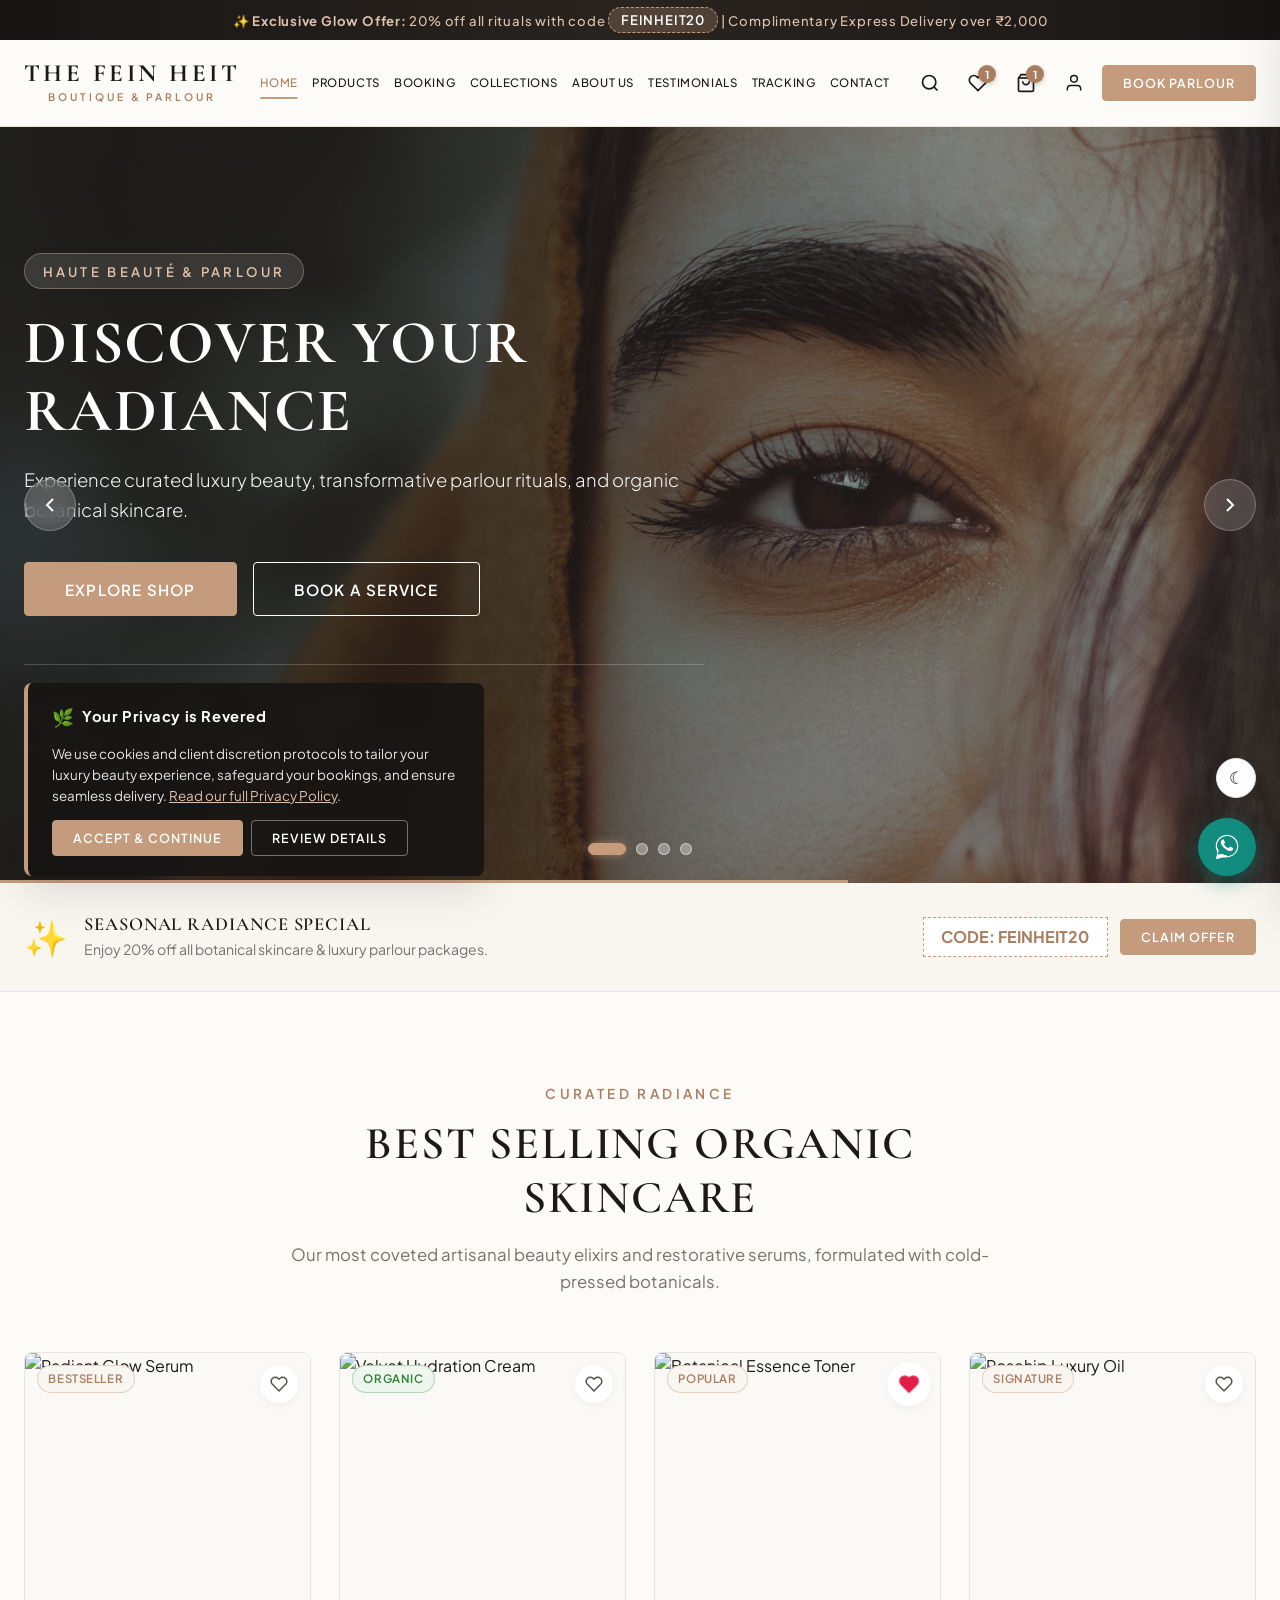
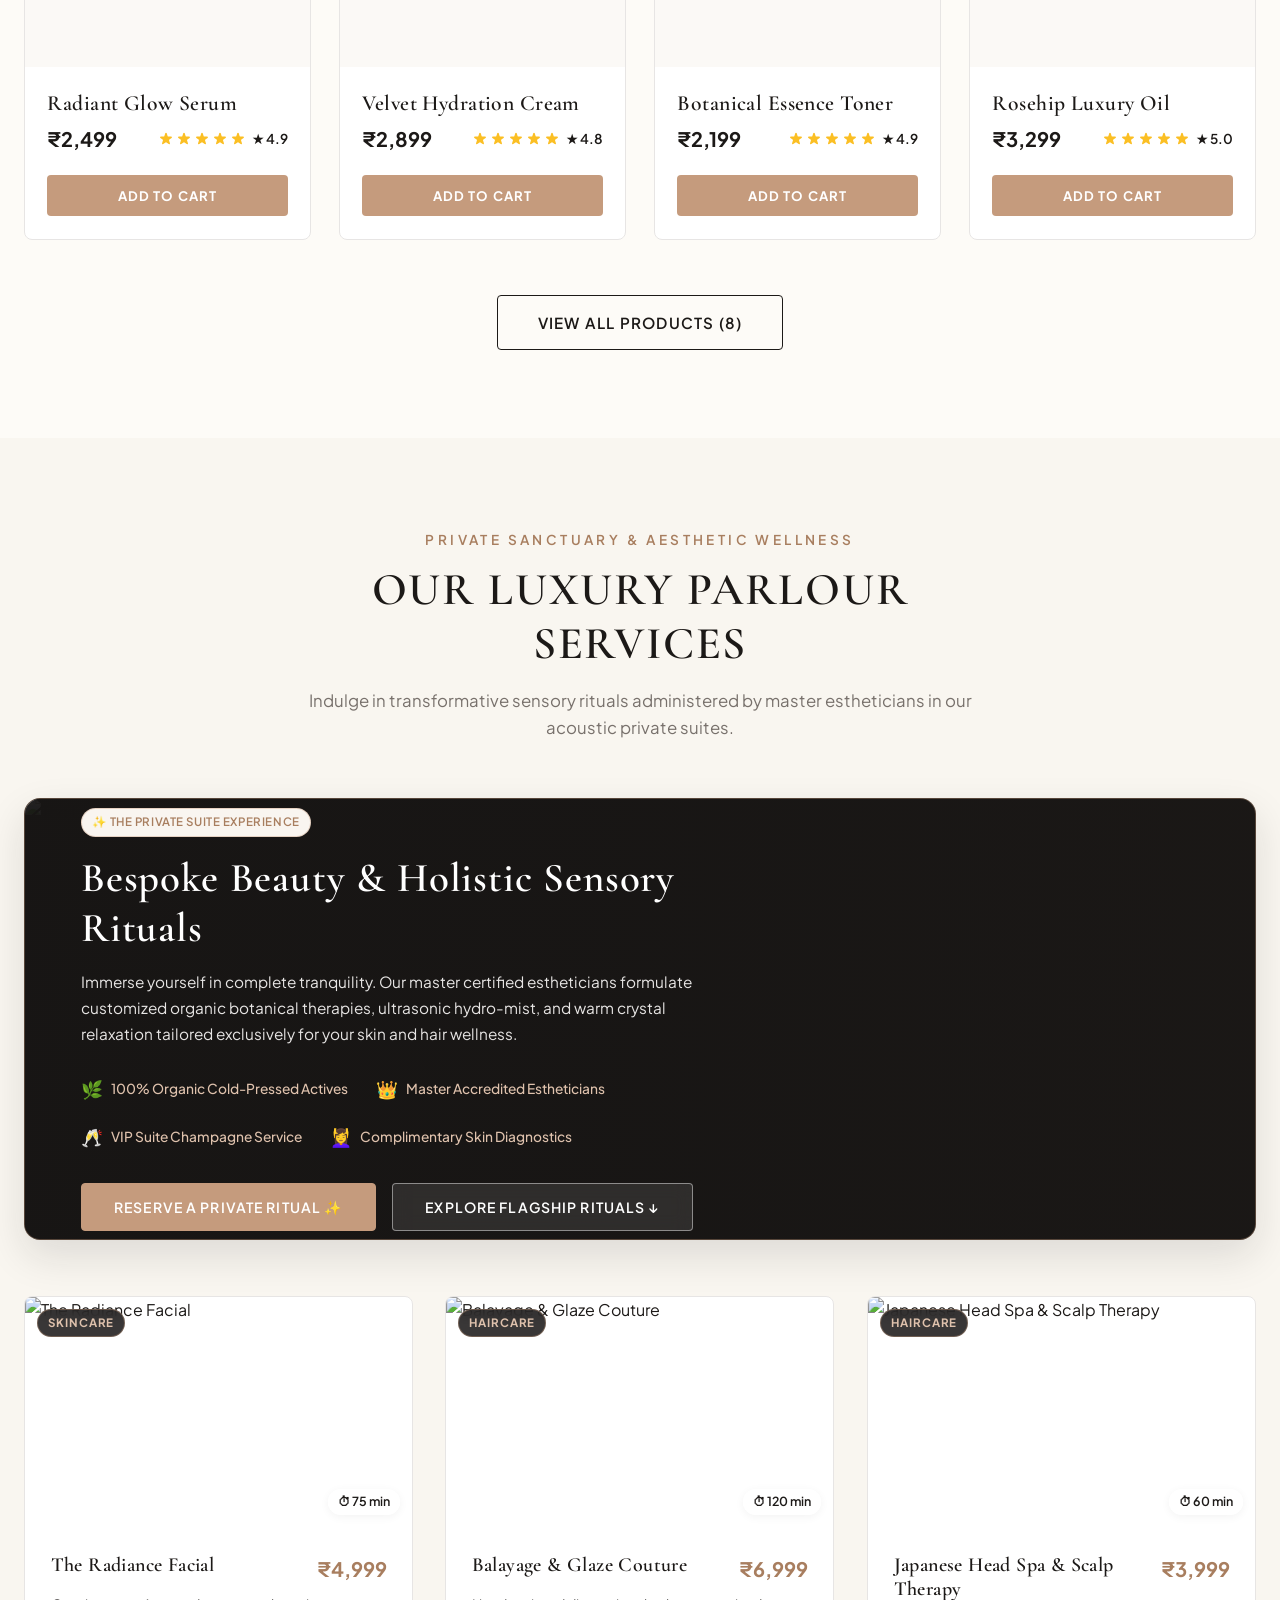
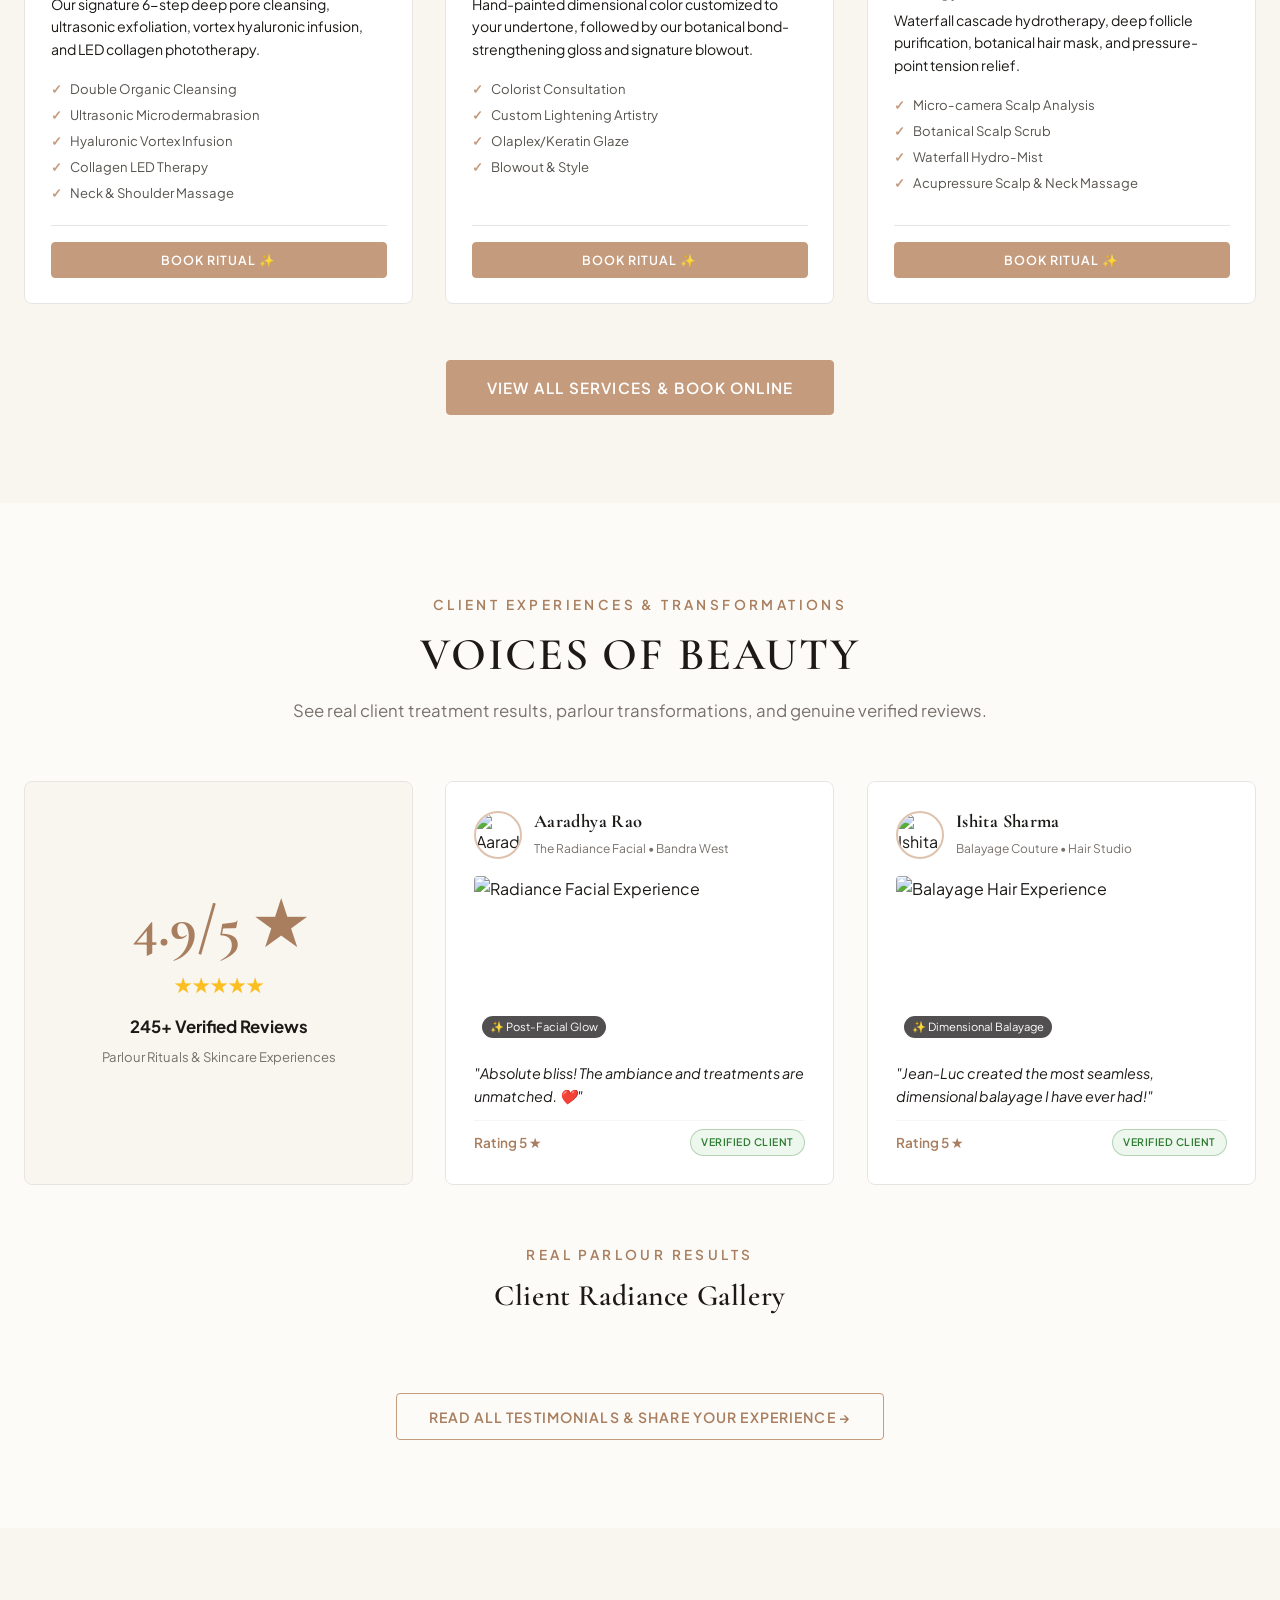
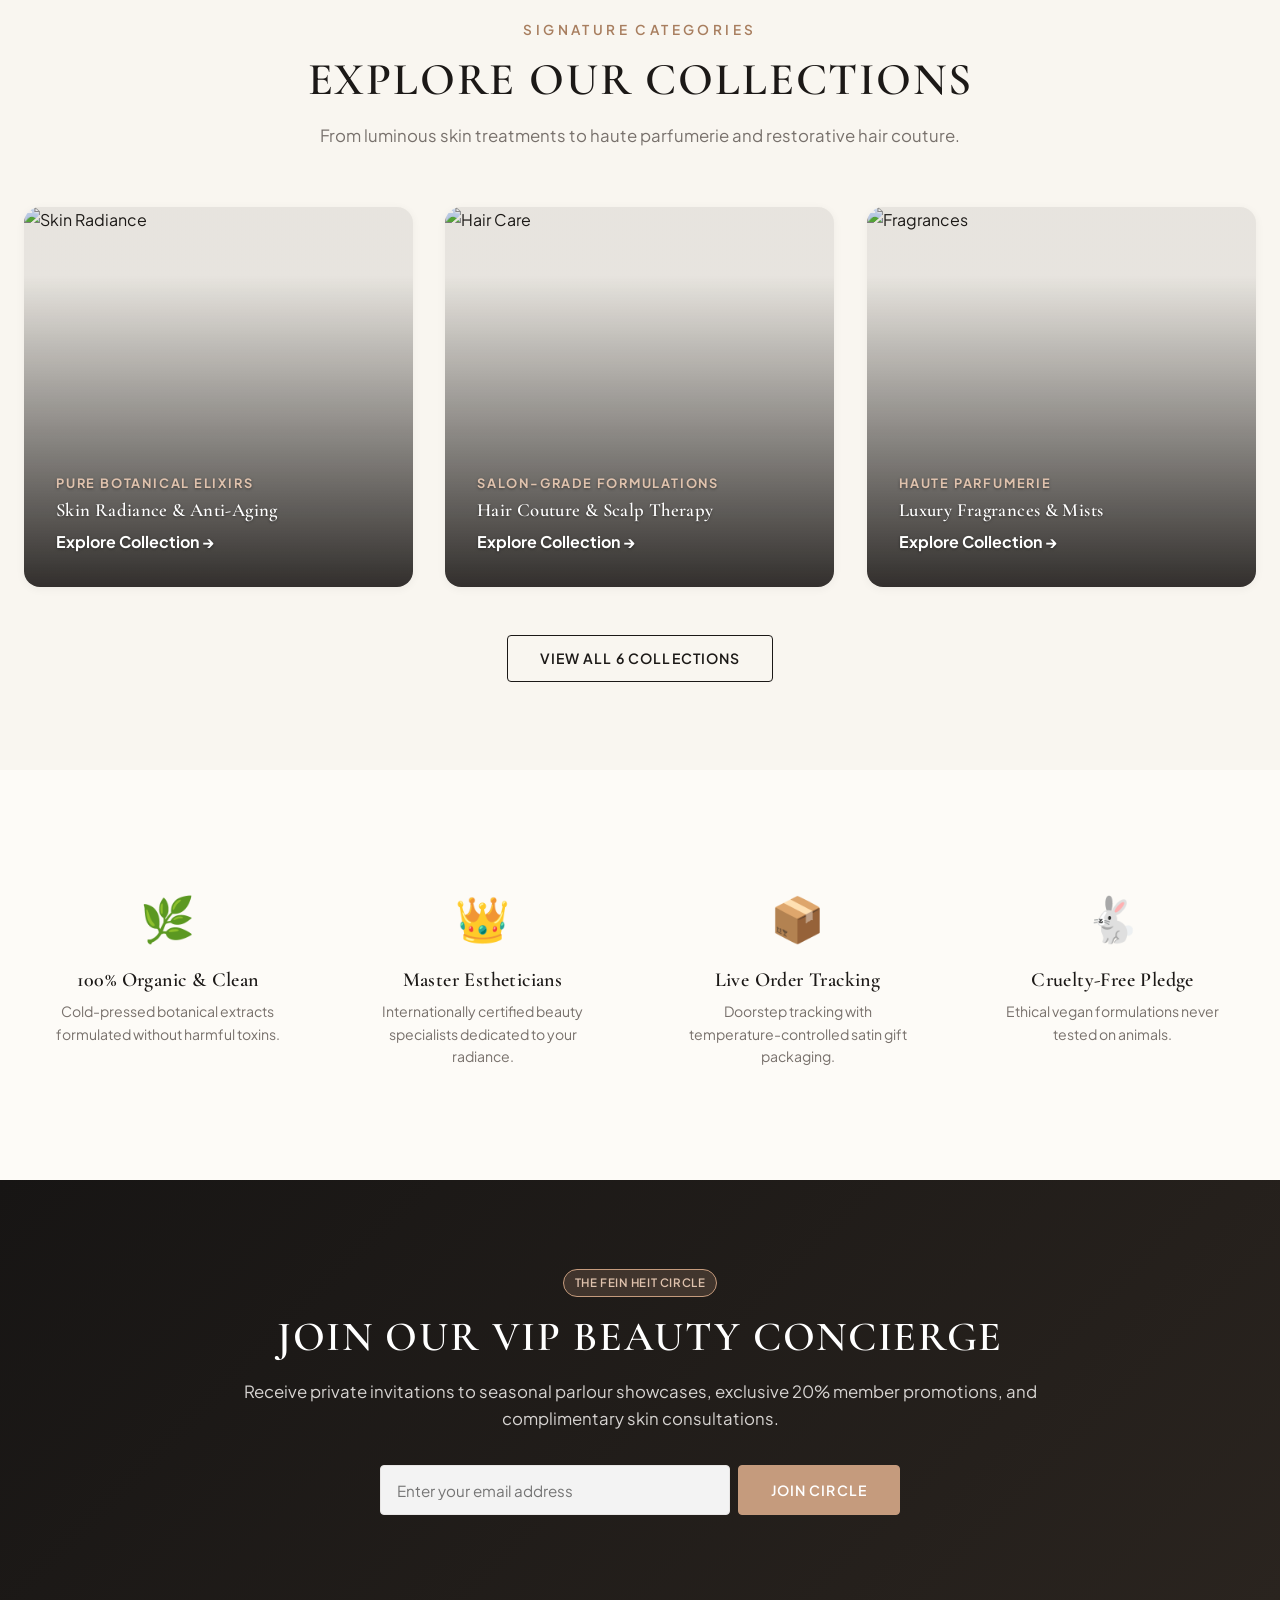
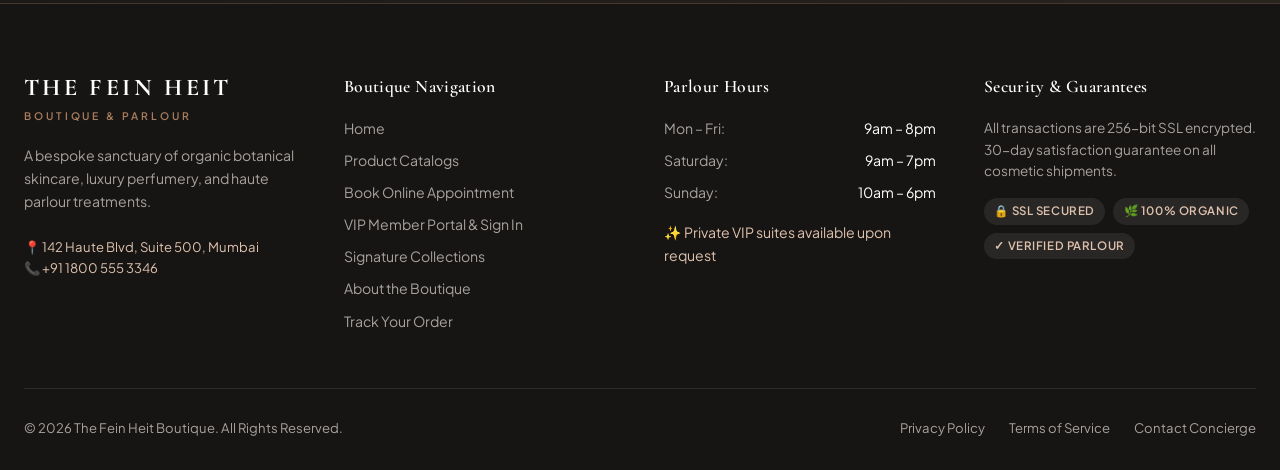
==== home.html @ fc4702b8 "Add files via upload" ====
<!DOCTYPE html>
<html lang="en">
<head>
  <meta charset="UTF-8">
  <meta name="viewport" content="width=device-width, initial-scale=1.0, maximum-scale=5.0, viewport-fit=cover">
  <meta name="description" content="The Fein Heit Boutique — Luxury beauty parlour, organic skincare, hair couture, haute fragrances, and online appointment booking.">
  <meta name="keywords" content="beauty parlour, luxury cosmetics, organic skincare, facial, balayage, bridal makeup, order tracking, Fein Heit boutique">
  <meta name="theme-color" content="#c59b7d">
  
  <!-- Open Graph -->
  <meta property="og:title" content="The Fein Heit Boutique | Luxury Beauty Parlour & Cosmetics">
  <meta property="og:description" content="Experience bespoke beauty rituals, organic formulations, and transformative parlour services.">
  <meta property="og:type" content="website">

  <title>The Fein Heit Boutique | Luxury Beauty Parlour & Cosmetics</title>

  <!-- Stylesheets -->
  <link rel="stylesheet" href="css/main.css">
  <link rel="stylesheet" href="css/components.css">
  <link rel="stylesheet" href="css/responsive.css">
</head>
<body>

  <!-- ==================== ANNOUNCEMENT BAR ==================== -->
  <div class="announcement-bar">
    <div class="announcement-bar-content">
      <span>✨ <strong>Exclusive Glow Offer:</strong> 20% off all rituals with code</span>
      <span class="coupon-pill" onclick="handleQuickCopyCoupon('FEINHEIT20')">FEINHEIT20</span>
      <span class="announcement-extra">| Complimentary Express Delivery over ₹2,000</span>
    </div>
  </div>

  <!-- ==================== MAIN NAVIGATION HEADER ==================== -->
  <header class="site-header">
    <div class="container">
      <nav class="navbar">
        <!-- Mobile Menu Toggle -->
        <button class="mobile-menu-toggle" onclick="toggleMobileMenu()" aria-label="Open navigation menu">
          <svg viewBox="0 0 24 24" fill="none" stroke="currentColor" stroke-width="2">
            <line x1="3" y1="12" x2="21" y2="12"></line>
            <line x1="3" y1="6" x2="21" y2="6"></line>
            <line x1="3" y1="18" x2="21" y2="18"></line>
          </svg>
        </button>

        <!-- Brand Logo -->
        <a href="#home" class="brand-logo">
          <span class="brand-title">The Fein Heit</span>
          <span class="brand-subtitle">Boutique & Parlour</span>
        </a>

        <!-- Desktop Navigation Links & Mobile Drawer -->
        <div class="nav-menu" id="nav-menu">
          <div class="mobile-drawer-header">
            <div class="drawer-brand">
              <span class="drawer-brand-title">The Fein Heit</span>
              <span class="drawer-brand-sub">Sanctuary & Parlour</span>
            </div>
            <button class="drawer-close-btn" onclick="closeMobileMenu()" aria-label="Close navigation menu">✕</button>
          </div>

          <div class="mobile-drawer-vip-card" onclick="navigateTo('account'); closeMobileMenu();">
            <div style="display: flex; align-items: center; gap: 0.75rem;">
              <span style="font-size: 1.4rem;">👑</span>
              <div>
                <strong style="display: block; font-size: 0.88rem; color: #ffffff;" id="drawer-vip-status">VIP Member Concierge</strong>
                <span style="font-size: 0.75rem; color: #f3d9bd; font-weight: 600;">Sign In for 20% Privilege →</span>
              </div>
            </div>
          </div>

          <!-- Primary Navigation Links -->
          <div class="drawer-section-label">Navigation & Sanctuary</div>
          <ul class="nav-menu-list">
            <li>
              <a href="#home" class="nav-link active" data-route="home">
                <span class="nav-link-text"><span class="nav-icon">🏠</span> Home</span>
                <span class="nav-chevron">→</span>
              </a>
            </li>
            <li>
              <a href="#products" class="nav-link" data-route="products">
                <span class="nav-link-text"><span class="nav-icon">🧴</span> Products</span>
                <span class="nav-chevron">→</span>
              </a>
            </li>
            <li>
              <a href="#booking" class="nav-link" data-route="booking">
                <span class="nav-link-text"><span class="nav-icon">✨</span> Booking</span>
                <span class="nav-chevron">→</span>
              </a>
            </li>
            <li>
              <a href="#collections" class="nav-link" data-route="collections">
                <span class="nav-link-text"><span class="nav-icon">🪞</span> Collections</span>
                <span class="nav-chevron">→</span>
              </a>
            </li>
            <li>
              <a href="#about" class="nav-link" data-route="about">
                <span class="nav-link-text"><span class="nav-icon">🌿</span> About Us</span>
                <span class="nav-chevron">→</span>
              </a>
            </li>
            <li>
              <a href="#testimonials" class="nav-link" data-route="testimonials">
                <span class="nav-link-text"><span class="nav-icon">💬</span> Testimonials</span>
                <span class="nav-chevron">→</span>
              </a>
            </li>
            <li>
              <a href="#tracking" class="nav-link" data-route="tracking">
                <span class="nav-link-text"><span class="nav-icon">📦</span> Tracking</span>
                <span class="nav-chevron">→</span>
              </a>
            </li>
            <li>
              <a href="#contact" class="nav-link" data-route="contact">
                <span class="nav-link-text"><span class="nav-icon">📍</span> Contact</span>
                <span class="nav-chevron">→</span>
              </a>
            </li>
          </ul>

          <!-- Boutique Product Verticals -->
          <div class="mobile-drawer-verticals">
            <div class="drawer-section-label">Boutique Verticals & Categories</div>
            <div class="drawer-verticals-grid">
              <a href="javascript:void(0)" class="drawer-vertical-card" onclick="selectCollectionCategory('skincare'); closeMobileMenu();">
                <span class="vertical-icon">🌿</span>
                <div>
                  <strong class="vertical-title">Organic Skincare</strong>
                  <span class="vertical-desc">Serums, oils & creams</span>
                </div>
              </a>
              <a href="javascript:void(0)" class="drawer-vertical-card" onclick="selectCollectionCategory('haircare'); closeMobileMenu();">
                <span class="vertical-icon">💇‍♀️</span>
                <div>
                  <strong class="vertical-title">Hair Couture</strong>
                  <span class="vertical-desc">Scalp & gloss therapy</span>
                </div>
              </a>
              <a href="javascript:void(0)" class="drawer-vertical-card" onclick="selectCollectionCategory('fragrance'); closeMobileMenu();">
                <span class="vertical-icon">🌸</span>
                <div>
                  <strong class="vertical-title">Haute Parfumerie</strong>
                  <span class="vertical-desc">Pure extrait mists</span>
                </div>
              </a>
              <a href="javascript:void(0)" class="drawer-vertical-card" onclick="selectCollectionCategory('cosmetics'); closeMobileMenu();">
                <span class="vertical-icon">💄</span>
                <div>
                  <strong class="vertical-title">Luxury Cosmetics</strong>
                  <span class="vertical-desc">Clean bridal pigments</span>
                </div>
              </a>
            </div>
          </div>

          <!-- Flagship Parlour Rituals -->
          <div class="mobile-drawer-verticals">
            <div class="drawer-section-label">Flagship Parlour Suites</div>
            <div class="drawer-services-list">
              <div class="drawer-service-item" onclick="openBookingWithService('srv-01'); closeMobileMenu();">
                <div>
                  <strong>The Radiance HydraFacial™</strong>
                  <span>60 min • Ultrasonic Mist & Peel</span>
                </div>
                <span class="service-tag-price">₹4,999</span>
              </div>
              <div class="drawer-service-item" onclick="openBookingWithService('srv-02'); closeMobileMenu();">
                <div>
                  <strong>Balayage Couture & Blowout</strong>
                  <span>120 min • Botanical Glossing</span>
                </div>
                <span class="service-tag-price">₹6,999</span>
              </div>
              <div class="drawer-service-item" onclick="openBookingWithService('srv-03'); closeMobileMenu();">
                <div>
                  <strong>VIP Bridal Luxury Suite</strong>
                  <span>180 min • Champagne Service</span>
                </div>
                <span class="service-tag-price">₹12,999</span>
              </div>
            </div>
          </div>

          <div class="mobile-drawer-footer">
            <button class="theme-toggle drawer-theme-toggle" type="button" onclick="toggleTheme()" aria-label="Switch to dark theme">
              <span class="theme-toggle-icon">☾</span>
              <span class="theme-toggle-label">Dark theme</span>
            </button>
            <button class="btn btn-primary btn-full btn-lg" onclick="navigateTo('booking'); closeMobileMenu();" style="margin-bottom: 0.85rem;">
              RESERVE A PRIVATE RITUAL ✨
            </button>
            <div class="drawer-contact-info">
              <a href="tel:+918005553346" class="drawer-call-btn">
                📞 Call Concierge: +91 1800 555 3346
              </a>
              <div>📍 142 Haute Blvd, Suite 500, Fashion District, NY</div>
              <div style="color: var(--primary-gold-light);">⏱ Open Today: 09:00 AM – 08:00 PM</div>
            </div>
          </div>
        </div>

        <!-- Action Icons: Search, Wishlist, Cart, Account, Book CTA -->
        <div class="nav-actions">
          <button class="nav-action-btn" onclick="navigateTo('products')" title="Search Catalog" aria-label="Search">
            <svg viewBox="0 0 24 24" fill="none" stroke="currentColor" stroke-width="2">
              <circle cx="11" cy="11" r="8"></circle>
              <line x1="21" y1="21" x2="16.65" y2="16.65"></line>
            </svg>
          </button>

          <button class="nav-action-btn" onclick="navigateTo('wishlist')" title="Wishlist" aria-label="Wishlist">
            <svg viewBox="0 0 24 24" fill="none" stroke="currentColor" stroke-width="2">
              <path d="M20.84 4.61a5.5 5.5 0 0 0-7.78 0L12 5.67l-1.06-1.06a5.5 5.5 0 0 0-7.78 7.78l1.06 1.06L12 21.23l7.78-7.78 1.06-1.06a5.5 5.5 0 0 0 0-7.78z"></path>
            </svg>
            <span class="badge-count wishlist-badge-count" style="display: none;">0</span>
          </button>

          <button class="nav-action-btn" onclick="openCartDrawer()" title="Shopping Bag" aria-label="Shopping Bag">
            <svg viewBox="0 0 24 24" fill="none" stroke="currentColor" stroke-width="2">
              <path d="M6 2L3 6v14a2 2 0 0 0 2 2h14a2 2 0 0 0 2-2V6l-3-4z"></path>
              <line x1="3" y1="6" x2="21" y2="6"></line>
              <path d="M16 10a4 4 0 0 1-8 0"></path>
            </svg>
            <span class="badge-count cart-badge-count" style="display: none;">0</span>
          </button>

          <button class="nav-action-btn" id="header-account-btn" onclick="navigateTo('account')" title="VIP Member Account / Sign In" aria-label="Account">
            <svg viewBox="0 0 24 24" fill="none" stroke="currentColor" stroke-width="2">
              <path d="M20 21v-2a4 4 0 0 0-4-4H8a4 4 0 0 0-4 4v2"></path>
              <circle cx="12" cy="7" r="4"></circle>
            </svg>
          </button>

          <button class="btn btn-primary btn-sm desktop-nav-book-btn" onclick="navigateTo('booking')">
            Book Parlour
          </button>
        </div>
      </nav>
    </div>
  </header>

  <!-- Mobile Nav Backdrop -->
  <div class="mobile-nav-backdrop" id="mobile-nav-backdrop" onclick="closeMobileMenu()"></div>

  <!-- ==================== MAIN CONTENT (PAGE VIEWS) ==================== -->
  <main>

    <!-- ==========================================
         VIEW 1: HOME PAGE WITH GLIDING HERO CAROUSEL
         ========================================== -->
    <section class="page-view active" id="view-home">
      
      <!-- Gliding Hero Slider (5 Luxury Slides with Ken Burns Effect) -->
      <div class="hero-slider-section" id="hero-slider-section">
        <div id="hero-slides-wrapper"></div>
        
        <!-- Slider Navigation Arrows -->
        <button class="hero-slider-arrow hero-arrow-prev" onclick="prevHeroSlide()" aria-label="Previous Slide">
          <svg width="24" height="24" viewBox="0 0 24 24" fill="none" stroke="currentColor" stroke-width="2">
            <polyline points="15 18 9 12 15 6"></polyline>
          </svg>
        </button>
        <button class="hero-slider-arrow hero-arrow-next" onclick="nextHeroSlide()" aria-label="Next Slide">
          <svg width="24" height="24" viewBox="0 0 24 24" fill="none" stroke="currentColor" stroke-width="2">
            <polyline points="9 18 15 12 9 6"></polyline>
          </svg>
        </button>

        <!-- Slider Pagination Dots -->
        <div class="hero-slider-dots" id="hero-slider-dots"></div>

        <!-- Gliding Timer Progress Line -->
        <div class="hero-timer-bar" id="hero-timer-bar"></div>
      </div>

      <!-- Attractive Offers Banner -->
      <div style="background: var(--bg-alabaster); border-bottom: 1px solid var(--border-light); padding: 1.6rem 0;" class="reveal">
        <div class="container" style="display: flex; justify-content: space-between; align-items: center; flex-wrap: wrap; gap: 1rem;">
          <div style="display: flex; align-items: center; gap: 1rem;">
            <div style="font-size: 2.2rem; color: var(--primary-gold);">✨</div>
            <div>
              <h4 style="font-size: 1.15rem; margin-bottom: 0.2rem; font-family: var(--font-serif); letter-spacing: 0.05em;">SEASONAL RADIANCE SPECIAL</h4>
              <p class="text-muted" style="font-size: 0.88rem;">Enjoy 20% off all botanical skincare & luxury parlour packages.</p>
            </div>
          </div>
          <div style="display: flex; gap: 0.75rem; align-items: center;">
            <span class="coupon-pill" style="background: var(--bg-white); border: 1px dashed var(--primary-gold); color: var(--primary-gold-dark); padding: 0.4rem 1.1rem; font-weight: 700;" onclick="handleQuickCopyCoupon('FEINHEIT20')">
              CODE: FEINHEIT20
            </span>
            <button class="btn btn-primary btn-sm" onclick="navigateTo('products')">CLAIM OFFER</button>
          </div>
        </div>
      </div>

      <!-- Best Selling Organic Skincare Showcase (Matches Exact Mockup) -->
      <div class="section">
        <div class="container">
          <div class="section-header reveal">
            <span class="section-subtitle">Curated Radiance</span>
            <h2 class="section-title">BEST SELLING ORGANIC SKINCARE</h2>
            <p class="section-desc">Our most coveted artisanal beauty elixirs and restorative serums, formulated with cold-pressed botanicals.</p>
          </div>
          
          <div class="grid-4" id="home-bestsellers-grid"></div>
          
          <div style="text-align: center; margin-top: 3.5rem;" class="reveal">
            <button class="btn btn-secondary btn-lg" onclick="navigateTo('products')" style="color: var(--dark-slate); border-color: var(--dark-slate);">
              VIEW ALL PRODUCTS (8)
            </button>
          </div>
        </div>
      </div>

      <!-- Luxury Parlour Services Showcase with Grand Feature Cover Banner -->
      <div class="section section-bg" style="position: relative;">
        <div class="container">
          <div class="section-header reveal">
            <span class="section-subtitle">Private Sanctuary & Aesthetic Wellness</span>
            <h2 class="section-title">OUR LUXURY PARLOUR SERVICES</h2>
            <p class="section-desc">Indulge in transformative sensory rituals administered by master estheticians in our acoustic private suites.</p>
          </div>
          
          <!-- Grand Luxury Parlour Cover Banner -->
          <div class="parlour-cover-banner reveal">
            <img src="https://images.unsplash.com/photo-1540555700478-4be289fbecef?auto=format&fit=crop&w=1920&q=85" alt="The Luxury Parlour Sanctuary" class="parlour-cover-bg-image">
            <div class="parlour-cover-overlay">
              <div class="parlour-cover-content">
                <span class="badge badge-gold parlour-cover-badge">
                  ✨ THE PRIVATE SUITE EXPERIENCE
                </span>
                <h3 class="parlour-cover-title">
                  Bespoke Beauty & Holistic Sensory Rituals
                </h3>
                <p class="parlour-cover-desc">
                  Immerse yourself in complete tranquility. Our master certified estheticians formulate customized organic botanical therapies, ultrasonic hydro-mist, and warm crystal relaxation tailored exclusively for your skin and hair wellness.
                </p>
                
                <!-- Highlights / Feature Badges -->
                <div class="parlour-cover-highlights">
                  <div class="parlour-highlight-item">
                    <span class="highlight-icon">🌿</span>
                    <span>100% Organic Cold-Pressed Actives</span>
                  </div>
                  <div class="parlour-highlight-item">
                    <span class="highlight-icon">👑</span>
                    <span>Master Accredited Estheticians</span>
                  </div>
                  <div class="parlour-highlight-item">
                    <span class="highlight-icon">🥂</span>
                    <span>VIP Suite Champagne Service</span>
                  </div>
                  <div class="parlour-highlight-item">
                    <span class="highlight-icon">💆‍♀️</span>
                    <span>Complimentary Skin Diagnostics</span>
                  </div>
                </div>

                <!-- Action Buttons -->
                <div class="parlour-cover-actions">
                  <button class="btn btn-primary" onclick="navigateTo('booking')">
                    RESERVE A PRIVATE RITUAL ✨
                  </button>
                  <button class="btn btn-secondary parlour-cover-subbtn" onclick="document.getElementById('home-services-grid').scrollIntoView({ behavior: 'smooth' })">
                    Explore Flagship Rituals ↓
                  </button>
                </div>
              </div>
            </div>
          </div>

          <!-- Flagship Parlour Services Grid -->
          <div class="grid-3" id="home-services-grid"></div>
          
          <div style="text-align: center; margin-top: 3.5rem;" class="reveal">
            <button class="btn btn-primary btn-lg" onclick="navigateTo('booking')">
              VIEW ALL SERVICES & BOOK ONLINE
            </button>
          </div>
        </div>
      </div>

      <!-- Voices of Beauty / Testimonials Snippet (With Real Client Experience Photos) -->
      <div class="section">
        <div class="container">
          <div class="section-header reveal">
            <span class="section-subtitle">Client Experiences & Transformations</span>
            <h2 class="section-title">VOICES OF BEAUTY</h2>
            <p class="section-desc">See real client treatment results, parlour transformations, and genuine verified reviews.</p>
          </div>

          <div class="grid-3 reveal" style="align-items: stretch; margin-bottom: 3.5rem;">
            <!-- 4.9/5 Rating Box from Mockup -->
            <div class="product-card" style="padding: 2.5rem 1.5rem; text-align: center; justify-content: center; background: var(--bg-alabaster);">
              <div style="font-size: 3.6rem; font-family: var(--font-serif); font-weight: 700; color: var(--primary-gold-dark); line-height: 1;">4.9/5 ★</div>
              <div class="star-rating" style="font-size: 1.3rem; margin: 0.75rem 0; justify-content: center;">★★★★★</div>
              <div style="font-size: 1.05rem; font-weight: 700; color: var(--dark-slate);">245+ Verified Reviews</div>
              <p class="text-muted" style="font-size: 0.82rem; margin-top: 0.35rem;">Parlour Rituals & Skincare Experiences</p>
            </div>

            <!-- Review Card 1 with Experience Image -->
            <div class="review-card" style="display: flex; flex-direction: column;">
              <div style="display: flex; align-items: center; gap: 0.75rem; margin-bottom: 1rem;">
                <img src="https://images.unsplash.com/photo-1531123897727-8f129e1688ce?auto=format&fit=crop&w=150&q=85" alt="Aaradhya Rao" style="width: 48px; height: 48px; border-radius: 50%; object-fit: cover; border: 2px solid var(--primary-gold-light);">
                <div>
                  <h4 style="font-size: 1.15rem; margin-bottom: 0.15rem; font-weight: 700;">Aaradhya Rao</h4>
                  <span style="font-size: 0.75rem; color: var(--text-muted);">The Radiance Facial • Bandra West</span>
                </div>
              </div>
              <div style="position: relative; width: 100%; height: 170px; border-radius: var(--radius-sm); overflow: hidden; margin-bottom: 1rem;">
                <img src="https://images.unsplash.com/photo-1570172619644-dfd03ed5d881?auto=format&fit=crop&w=600&q=85" alt="Radiance Facial Experience" style="width: 100%; height: 100%; object-fit: cover; transition: transform 0.6s ease;" onmouseover="this.style.transform='scale(1.06)'" onmouseout="this.style.transform='scale(1)'">
                <span style="position: absolute; bottom: 8px; left: 8px; background: rgba(23,21,20,0.75); color:#ffffff; font-size:0.7rem; padding:2px 8px; border-radius:var(--radius-full);">✨ Post-Facial Glow</span>
              </div>
              <p style="font-size: 0.9rem; color: var(--dark-slate); font-style: italic; margin-bottom: 0.75rem; flex: 1;">
                "Absolute bliss! The ambiance and treatments are unmatched. ❤️"
              </p>
              <div style="display: flex; align-items: center; justify-content: space-between; font-size: 0.85rem; font-weight: 600; color: var(--primary-gold-dark); border-top: 1px solid var(--border-subtle); padding-top: 0.5rem;">
                <span>Rating 5 ★</span>
                <span class="badge badge-organic" style="font-size: 0.65rem;">Verified Client</span>
              </div>
            </div>

            <!-- Review Card 2 with Experience Image -->
            <div class="review-card" style="display: flex; flex-direction: column;">
              <div style="display: flex; align-items: center; gap: 0.75rem; margin-bottom: 1rem;">
                <img src="https://images.unsplash.com/photo-1508214751196-bcfd4ca60f91?auto=format&fit=crop&w=150&q=85" alt="Ishita Sharma" style="width: 48px; height: 48px; border-radius: 50%; object-fit: cover; border: 2px solid var(--primary-gold-light);">
                <div>
                  <h4 style="font-size: 1.15rem; margin-bottom: 0.15rem; font-weight: 700;">Ishita Sharma</h4>
                  <span style="font-size: 0.75rem; color: var(--text-muted);">Balayage Couture • Hair Studio</span>
                </div>
              </div>
              <div style="position: relative; width: 100%; height: 170px; border-radius: var(--radius-sm); overflow: hidden; margin-bottom: 1rem;">
                <img src="https://images.unsplash.com/photo-1560066984-138dadb4c035?auto=format&fit=crop&w=600&q=85" alt="Balayage Hair Experience" style="width: 100%; height: 100%; object-fit: cover; transition: transform 0.6s ease;" onmouseover="this.style.transform='scale(1.06)'" onmouseout="this.style.transform='scale(1)'">
                <span style="position: absolute; bottom: 8px; left: 8px; background: rgba(23,21,20,0.75); color:#ffffff; font-size:0.7rem; padding:2px 8px; border-radius:var(--radius-full);">✨ Dimensional Balayage</span>
              </div>
              <p style="font-size: 0.9rem; color: var(--dark-slate); font-style: italic; margin-bottom: 0.75rem; flex: 1;">
                "Jean-Luc created the most seamless, dimensional balayage I have ever had!"
              </p>
              <div style="display: flex; align-items: center; justify-content: space-between; font-size: 0.85rem; font-weight: 600; color: var(--primary-gold-dark); border-top: 1px solid var(--border-subtle); padding-top: 0.5rem;">
                <span>Rating 5 ★</span>
                <span class="badge badge-organic" style="font-size: 0.65rem;">Verified Client</span>
              </div>
            </div>
          </div>

          <!-- Client Radiance & Transformation Moments Grid -->
          <div class="reveal" style="margin-top: 1rem;">
            <div style="text-align: center; margin-bottom: 2rem;">
              <span class="section-subtitle">Real Parlour Results</span>
              <h3 style="font-size: 1.85rem; font-family: var(--font-serif);">Client Radiance Gallery</h3>
            </div>
            <div class="grid-4" id="home-client-gallery-grid"></div>
          </div>

          <div style="text-align: center; margin-top: 3rem;">
            <button class="btn btn-outline" onclick="navigateTo('testimonials')">
              Read All Testimonials & Share Your Experience →
            </button>
          </div>
        </div>
      </div>

      <!-- Featured Collections Gallery -->
      <div class="section section-bg">
        <div class="container">
          <div class="section-header reveal">
            <span class="section-subtitle">Signature Categories</span>
            <h2 class="section-title">EXPLORE OUR COLLECTIONS</h2>
            <p class="section-desc">From luminous skin treatments to haute parfumerie and restorative hair couture.</p>
          </div>
          <div class="grid-3" id="home-collections-grid">
            <div class="collection-card reveal reveal-delay-1" onclick="selectCollectionCategory('skincare')">
              <img src="https://images.unsplash.com/photo-1570172619644-dfd03ed5d881?auto=format&fit=crop&w=800&q=85" alt="Skin Radiance">
              <div class="collection-overlay">
                <span class="collection-subtitle">Pure Botanical Elixirs</span>
                <h3 class="collection-title">Skin Radiance & Anti-Aging</h3>
                <div class="collection-link">Explore Collection →</div>
              </div>
            </div>
            <div class="collection-card reveal reveal-delay-2" onclick="selectCollectionCategory('haircare')">
              <img src="https://images.unsplash.com/photo-1522337360788-8b13dee7a37e?auto=format&fit=crop&w=800&q=85" alt="Hair Care">
              <div class="collection-overlay">
                <span class="collection-subtitle">Salon-Grade Formulations</span>
                <h3 class="collection-title">Hair Couture & Scalp Therapy</h3>
                <div class="collection-link">Explore Collection →</div>
              </div>
            </div>
            <div class="collection-card reveal reveal-delay-3" onclick="selectCollectionCategory('fragrance')">
              <img src="https://images.unsplash.com/photo-1592945403244-b3fbafd7f539?auto=format&fit=crop&w=800&q=85" alt="Fragrances">
              <div class="collection-overlay">
                <span class="collection-subtitle">Haute Parfumerie</span>
                <h3 class="collection-title">Luxury Fragrances & Mists</h3>
                <div class="collection-link">Explore Collection →</div>
              </div>
            </div>
          </div>
          <div style="text-align: center; margin-top: 3rem;">
            <button class="btn btn-secondary" onclick="navigateTo('collections')" style="color: var(--dark-slate); border-color: var(--dark-slate);">
              View All 6 Collections
            </button>
          </div>
        </div>
      </div>

      <!-- Why Choose Fein Heit Boutique -->
      <div class="section">
        <div class="container">
          <div class="grid-4" style="text-align: center;">
            <div class="reveal reveal-delay-1" style="padding: 1.5rem;">
              <div style="font-size: 2.75rem; margin-bottom: 1rem; color: var(--primary-gold);">🌿</div>
              <h3 style="font-size: 1.25rem; margin-bottom: 0.5rem;">100% Organic & Clean</h3>
              <p class="text-muted" style="font-size: 0.88rem;">Cold-pressed botanical extracts formulated without harmful toxins.</p>
            </div>
            <div class="reveal reveal-delay-2" style="padding: 1.5rem;">
              <div style="font-size: 2.75rem; margin-bottom: 1rem; color: var(--primary-gold);">👑</div>
              <h3 style="font-size: 1.25rem; margin-bottom: 0.5rem;">Master Estheticians</h3>
              <p class="text-muted" style="font-size: 0.88rem;">Internationally certified beauty specialists dedicated to your radiance.</p>
            </div>
            <div class="reveal reveal-delay-3" style="padding: 1.5rem;">
              <div style="font-size: 2.75rem; margin-bottom: 1rem; color: var(--primary-gold);">📦</div>
              <h3 style="font-size: 1.25rem; margin-bottom: 0.5rem;">Live Order Tracking</h3>
              <p class="text-muted" style="font-size: 0.88rem;">Doorstep tracking with temperature-controlled satin gift packaging.</p>
            </div>
            <div class="reveal reveal-delay-4" style="padding: 1.5rem;">
              <div style="font-size: 2.75rem; margin-bottom: 1rem; color: var(--primary-gold);">🐇</div>
              <h3 style="font-size: 1.25rem; margin-bottom: 0.5rem;">Cruelty-Free Pledge</h3>
              <p class="text-muted" style="font-size: 0.88rem;">Ethical vegan formulations never tested on animals.</p>
            </div>
          </div>
        </div>
      </div>

      <!-- Newsletter VIP Club -->
      <div class="section" style="background: linear-gradient(135deg, #171514 0%, #2a241f 100%); color: #ffffff; text-align: center;">
        <div class="container-narrow reveal">
          <span class="badge badge-gold" style="background: rgba(197, 155, 125, 0.2); color: #dfc2ad; border-color: #c59b7d; margin-bottom: 1rem;">The Fein Heit Circle</span>
          <h2 style="font-size: 2.6rem; color: #ffffff; margin-bottom: 1rem; letter-spacing: 0.04em;">JOIN OUR VIP BEAUTY CONCIERGE</h2>
          <p style="color: #d6d3d1; font-size: 1.05rem; margin-bottom: 2rem;">Receive private invitations to seasonal parlour showcases, exclusive 20% member promotions, and complimentary skin consultations.</p>
          <form onsubmit="handleNewsletterSubmit(event)" style="display: flex; gap: 0.5rem; max-width: 520px; margin: 0 auto; flex-wrap: wrap;">
            <input type="email" id="newsletter-email" class="form-control" placeholder="Enter your email address" required style="flex: 1; min-width: 240px; background: rgba(255,255,255,0.95); height: 50px;">
            <button type="submit" class="btn btn-primary" style="padding: 0.75rem 2rem;">JOIN CIRCLE</button>
          </form>
        </div>
      </div>
    </section>

    <!-- ==========================================
         VIEW 2: ABOUT US PAGE
         ========================================== -->
    <section class="page-view" id="view-about">
      <!-- About Us Page Hero Banner -->
      <div class="page-hero-banner" style="background-image: url('https://images.unsplash.com/photo-1522337360788-8b13dee7a37e?auto=format&fit=crop&w=2000&q=85');">
        <div class="page-hero-overlay"></div>
        <div class="container page-hero-content">
          <span class="page-hero-badge">🌿 Heritage & Philosophy</span>
          <h1 class="page-hero-title">THE STORY OF FEIN HEIT</h1>
          <p class="page-hero-desc">Where Holistic Botanical Artistry Meets Modern Dermatological Science in our Luxury Suites.</p>
        </div>
      </div>

      <div class="section">
        <div class="container">
          <div class="grid-2" style="align-items: center;">
            <div>
              <span class="badge badge-gold" style="margin-bottom: 1rem;">Boutique & Parlour</span>
              <h2 style="font-size: 2.4rem; margin-bottom: 1.25rem;">Where Holistic Artistry Meets Modern Dermatological Science</h2>
              <p class="text-muted" style="margin-bottom: 1.25rem; font-size: 1rem; line-height: 1.7;">
                The Fein Heit Boutique was conceived as an oasis of refined self-care. We believe that true radiance is born from the harmonious union of potent, unadulterated botanical ingredients and bespoke personal rituals.
              </p>
              <p class="text-muted" style="margin-bottom: 1.75rem; font-size: 1rem; line-height: 1.7;">
                Our parlour suites are designed to provide complete tranquility, offering signature HydraFacials, couture balayage hair artistry, and luxury bridal makeovers crafted with unparalleled attention to detail.
              </p>
              <div style="display: flex; gap: 1.5rem;">
                <div style="border-left: 3px solid var(--primary-gold); padding-left: 1rem;">
                  <strong style="display: block; font-size: 1.1rem; color: var(--dark-slate);">100% Ethical</strong>
                  <span class="text-muted" style="font-size: 0.85rem;">Sustainably harvested plant actives</span>
                </div>
                <div style="border-left: 3px solid var(--primary-gold); padding-left: 1rem;">
                  <strong style="display: block; font-size: 1.1rem; color: var(--dark-slate);">Master Certified</strong>
                  <span class="text-muted" style="font-size: 0.85rem;">Internationally accredited stylists</span>
                </div>
              </div>
            </div>
            <div>
              <img src="https://images.unsplash.com/photo-1522337360788-8b13dee7a37e?auto=format&fit=crop&w=800&q=85" alt="Boutique Ambiance" style="border-radius: var(--radius-lg); box-shadow: var(--shadow-lg);">
            </div>
          </div>
        </div>
      </div>

      <!-- Vision & Mission -->
      <div class="section section-bg">
        <div class="container">
          <div class="grid-2">
            <div class="product-card" style="padding: 2.5rem; border-radius: var(--radius-md);">
              <div style="font-size: 2rem; margin-bottom: 1rem; color: var(--primary-gold);">🌟</div>
              <h3 style="font-size: 1.75rem; margin-bottom: 0.75rem;">Our Vision</h3>
              <p class="text-muted" style="line-height: 1.7; font-size: 0.95rem;">
                To become the world's most revered sanctuary for holistic beauty — empowering every individual to celebrate their innate radiance through clean, clinically validated organic formulas and transformative parlour rituals.
              </p>
            </div>
            <div class="product-card" style="padding: 2.5rem; border-radius: var(--radius-md);">
              <div style="font-size: 2rem; margin-bottom: 1rem; color: var(--primary-gold);">🎯</div>
              <h3 style="font-size: 1.75rem; margin-bottom: 0.75rem;">Our Mission</h3>
              <p class="text-muted" style="line-height: 1.7; font-size: 0.95rem;">
                To deliver uncompromising luxury, sustainable botanical craftsmanship, and bespoke aesthetic services. We are dedicated to transparent sourcing, exceptional client pampering, and unforgettable sensory experiences.
              </p>
            </div>
          </div>
        </div>
      </div>

      <!-- Master Stylists & Estheticians -->
      <div class="section">
        <div class="container">
          <div class="section-header">
            <span class="section-subtitle">Our Artists</span>
            <h2 class="section-title">MEET OUR MASTER ESTHETICIANS</h2>
            <p class="section-desc">Passionate artisans dedicated to customized skin, hair, and bridal beauty excellence.</p>
          </div>
          <div class="grid-3" id="stylists-grid"></div>
        </div>
      </div>
    </section>

    <!-- ==========================================
         VIEW 3: COLLECTIONS PAGE
         ========================================== -->
    <section class="page-view" id="view-collections">
      <!-- Collections Page Hero Banner -->
      <div class="page-hero-banner" style="background-image: url('https://images.unsplash.com/photo-1512496015851-a90fb38ba796?auto=format&fit=crop&w=2000&q=85');">
        <div class="page-hero-overlay"></div>
        <div class="container page-hero-content">
          <span class="page-hero-badge">✨ Curated Beauty Sanctuary</span>
          <h1 class="page-hero-title">THE FEIN HEIT COLLECTIONS</h1>
          <p class="page-hero-desc">Explore grouped botanical elixirs, haute fragrances, and transformative parlour rituals curated for every beauty aspiration.</p>
        </div>
      </div>

      <div class="section">
        <div class="container">
          <div class="grid-3" id="collections-grid"></div>
        </div>
      </div>
    </section>

    <!-- ==========================================
         VIEW 4: PRODUCTS CATALOG PAGE
         ========================================== -->
    <section class="page-view" id="view-products">
      <!-- Products Page Hero Banner -->
      <div class="page-hero-banner" style="background-image: url('https://images.unsplash.com/photo-1598440947619-2c35fc9aa908?auto=format&fit=crop&w=2000&q=85'); min-height: 420px;">
        <div class="page-hero-overlay"></div>
        <div class="container page-hero-content">
          <span class="page-hero-badge">🧴 Organic Botanical Catalog</span>
          <h1 class="page-hero-title">LUXURY BEAUTY & PARLOUR ESSENTIALS</h1>
          <p class="page-hero-desc" style="margin-bottom: 2rem;">Explore artisanal skincare serums, restorative hair glosses, and luxury perfumes formulated for luminous radiance.</p>
          
          <!-- Live Search Bar inside Hero -->
          <div style="max-width: 640px; margin: 0 auto; position: relative;">
            <input type="text" id="product-search-input" class="form-control" placeholder="Search by name, ingredient (e.g. Vitamin C, Rose, Argan)..." oninput="handleProductSearch(this.value)" style="padding-left: 2.75rem; height: 52px; font-size: 1rem; border-radius: var(--radius-full); box-shadow: var(--shadow-lg); background: rgba(255,255,255,0.95);">
            <div style="position: absolute; left: 18px; top: 16px; color: var(--dark-slate);">
              <svg width="20" height="20" viewBox="0 0 24 24" fill="none" stroke="currentColor" stroke-width="2">
                <circle cx="11" cy="11" r="8"></circle>
                <line x1="21" y1="21" x2="16.65" y2="16.65"></line>
              </svg>
            </div>
          </div>
        </div>
      </div>

      <div class="section">
        <div class="container">
          <!-- Filter Controls Bar -->
          <div style="display: flex; justify-content: space-between; align-items: center; flex-wrap: wrap; gap: 1.5rem; margin-bottom: 2.5rem; padding-bottom: 1.5rem; border-bottom: 1px solid var(--border-light);">
            <!-- Category Chips -->
            <div style="display: flex; gap: 0.5rem; flex-wrap: wrap;" id="category-filters">
              <button class="filter-chip active" data-category="all" onclick="handleCategoryFilter('all', this)">All Products</button>
              <button class="filter-chip" data-category="skincare" onclick="handleCategoryFilter('skincare', this)">Skincare</button>
              <button class="filter-chip" data-category="haircare" onclick="handleCategoryFilter('haircare', this)">Hair Care</button>
              <button class="filter-chip" data-category="fragrance" onclick="handleCategoryFilter('fragrance', this)">Fragrances</button>
              <button class="filter-chip" data-category="cosmetics" onclick="handleCategoryFilter('cosmetics', this)">Cosmetics</button>
              <button class="filter-chip" data-category="body" onclick="handleCategoryFilter('body', this)">Body & Spa</button>
            </div>

            <!-- Price & Sort Dropdown -->
            <div style="display: flex; align-items: center; gap: 1.5rem; flex-wrap: wrap;">
              <div style="display: flex; align-items: center; gap: 0.5rem; font-size: 0.85rem;">
                <span>Max Price:</span>
                <input type="range" id="price-range-slider" min="999" max="6000" step="100" value="6000" oninput="handlePriceSlider(this.value)" style="accent-color: var(--primary-gold); cursor: pointer;">
                <strong id="price-slider-value">₹6,000</strong>
              </div>

              <div style="display: flex; align-items: center; gap: 0.5rem; font-size: 0.85rem;">
                <span>Sort By:</span>
                <select id="product-sort-select" class="form-control" onchange="handleSortChange(this.value)" style="width: auto; padding: 0.4rem 0.8rem; font-size: 0.85rem;">
                  <option value="featured">Featured / Popular</option>
                  <option value="price-low">Price: Low to High</option>
                  <option value="price-high">Price: High to Low</option>
                  <option value="rating">Highest Rated</option>
                  <option value="name">Alphabetical</option>
                </select>
              </div>
            </div>
          </div>

          <!-- Catalog Count and Active Filters -->
          <div style="display: flex; justify-content: space-between; align-items: center; margin-bottom: 1.5rem;">
            <span id="products-count-badge" class="text-muted" style="font-size: 0.9rem;">Showing 8 products</span>
            <button class="btn-outline btn-sm" onclick="resetProductFilters()">Reset Filters</button>
          </div>

          <!-- Products Grid -->
          <div class="grid-4" id="products-grid"></div>
        </div>
      </div>
    </section>

    <!-- ==========================================
         VIEW 5: TESTIMONIALS & REVIEWS PAGE
         ========================================== -->
    <section class="page-view" id="view-testimonials">
      <!-- Testimonials Page Hero Banner -->
      <div class="page-hero-banner" style="background-image: url('https://images.unsplash.com/photo-1544005313-94ddf0286df2?auto=format&fit=crop&w=2000&q=85');">
        <div class="page-hero-overlay"></div>
        <div class="container page-hero-content">
          <span class="page-hero-badge">💬 Client Experiences</span>
          <h1 class="page-hero-title">VOICES OF BEAUTY & TRUST</h1>
          <p class="page-hero-desc">Read genuine transformation stories, before-after results, and verified reviews from our cherished guests.</p>
        </div>
      </div>

      <div class="section">
        <div class="container">
          <div class="grid-3" style="margin-bottom: 3.5rem;">
            <!-- Overall Rating Summary Card -->
            <div class="product-card" style="padding: 2rem; text-align: center; justify-content: center;">
              <div id="review-avg-rating" style="font-size: 3.5rem; font-family: var(--font-serif); font-weight: 700; color: var(--primary-gold-dark);">4.9 / 5.0</div>
              <div class="star-rating" style="font-size: 1.25rem; margin-bottom: 0.5rem;">★★★★★</div>
              <p id="review-total-count" class="text-muted" style="font-size: 0.9rem;">Based on 250+ verified reviews</p>
            </div>

            <!-- Filter Reviews by Rating -->
            <div class="product-card" style="grid-column: span 2; padding: 2rem; justify-content: center;">
              <h3 style="font-size: 1.25rem; margin-bottom: 1rem;">Filter Reviews by Star Rating</h3>
              <div style="display: flex; gap: 0.75rem; flex-wrap: wrap;" id="review-filter-chips">
                <button class="filter-chip active" onclick="filterReviewsByStar(0, this)">All Ratings</button>
                <button class="filter-chip" onclick="filterReviewsByStar(5, this)">5 Stars Only (★★★★★)</button>
                <button class="filter-chip" onclick="filterReviewsByStar(4, this)">4 Stars & Up (★★★★☆)</button>
              </div>
            </div>
          </div>

          <!-- Reviews Grid -->
          <div class="grid-2" id="testimonials-grid"></div>

          <!-- Client Radiance & Transformation Moments Gallery -->
          <div class="section-header reveal" style="margin-top: 5rem; margin-bottom: 2rem;">
            <span class="section-subtitle">Real Parlour Results</span>
            <h2 class="section-title">CLIENT RADIANCE GALLERY</h2>
            <p class="section-desc">Glimpse actual aesthetic transformations and signature treatment outcomes from our parlour guests.</p>
          </div>
          <div class="grid-3" id="client-gallery-grid"></div>

          <!-- Write a Review Form -->
          <div class="product-card" style="margin-top: 4rem; padding: 2.5rem; background: var(--bg-alabaster); border: 1px solid var(--border-light);">
            <div style="max-width: 680px; margin: 0 auto;">
              <div style="text-align: center; margin-bottom: 2rem;">
                <span class="badge badge-gold" style="margin-bottom: 0.5rem;">Share Your Experience</span>
                <h3 style="font-size: 1.85rem;">Write a Customer Review</h3>
                <p class="text-muted" style="font-size: 0.9rem;">Your feedback helps us continuously elevate our boutique standards.</p>
              </div>

              <form onsubmit="handleReviewSubmit(event)">
                <div class="form-group" style="text-align: center; margin-bottom: 1.5rem;">
                  <label class="form-label">Your Rating</label>
                  <div id="new-review-stars" style="display: inline-flex; gap: 6px;"></div>
                </div>

                <div class="grid-2" style="gap: 1rem;">
                  <div class="form-group">
                    <label class="form-label">Your Name *</label>
                    <input type="text" id="review-author-input" class="form-control" placeholder="e.g. Charlotte M." required>
                  </div>
                  <div class="form-group">
                    <label class="form-label">Service / Product Reviewed</label>
                    <input type="text" id="review-service-input" class="form-control" placeholder="e.g. The Radiance Facial or Radiant Glow Serum">
                  </div>
                </div>

                <div class="form-group">
                  <label class="form-label">Your Review *</label>
                  <textarea id="review-content-input" class="form-control" rows="4" placeholder="Tell us about your experience, skin results, and parlour ambiance..." required></textarea>
                </div>

                <div style="text-align: center; margin-top: 1.5rem;">
                  <button type="submit" class="btn btn-primary btn-lg">Submit Review</button>
                </div>
              </form>
            </div>
          </div>
        </div>
      </div>
    </section>

    <!-- ==========================================
         VIEW 6: CONTACT DETAILS & PARLOUR INFO
         ========================================== -->
    <section class="page-view" id="view-contact">
      <!-- Contact Page Hero Banner -->
      <div class="page-hero-banner" style="background-image: url('https://images.unsplash.com/photo-1560066984-138dadb4c035?auto=format&fit=crop&w=2000&q=85');">
        <div class="page-hero-overlay"></div>
        <div class="container page-hero-content">
          <span class="page-hero-badge">📍 Flagship Sanctuary</span>
          <h1 class="page-hero-title">BOUTIQUE CONCIERGE & LOCATION</h1>
          <p class="page-hero-desc">We welcome inquiries, customized bridal consultations, and private parlour suite reservations.</p>
        </div>
      </div>

      <div class="section">
        <div class="container">
          <div class="grid-2" style="margin-bottom: 4rem;">
            <!-- Boutique Contact Details -->
            <div>
              <span class="badge badge-gold" style="margin-bottom: 1rem;">Visit Our Parlour</span>
              <h2 style="font-size: 2.2rem; margin-bottom: 1.5rem;">The Fein Heit Flagship Sanctuary</h2>

              <div style="display: flex; flex-direction: column; gap: 1.5rem; margin-bottom: 2rem;">
                <div style="display: flex; gap: 1rem; align-items: flex-start;">
                  <div style="font-size: 1.5rem; color: var(--primary-gold);">📍</div>
                  <div>
                    <strong style="display: block; font-size: 1rem; color: var(--dark-slate);">Address</strong>
                    <span class="text-muted" style="font-size: 0.92rem;">142 Haute Boulevard, Suite 500, Bandra West, Mumbai, Maharashtra 400050</span>
                  </div>
                </div>

                <div style="display: flex; gap: 1rem; align-items: flex-start;">
                  <div style="font-size: 1.5rem; color: var(--primary-gold);">📞</div>
                  <div>
                    <strong style="display: block; font-size: 1rem; color: var(--dark-slate);">Direct Phone Concierge</strong>
                    <span class="text-muted" style="font-size: 0.92rem;">+91 1800 555 3346 / +91 22 4567 0199</span>
                  </div>
                </div>

                <div style="display: flex; gap: 1rem; align-items: flex-start;">
                  <div style="font-size: 1.5rem; color: var(--primary-gold);">✉️</div>
                  <div>
                    <strong style="display: block; font-size: 1rem; color: var(--dark-slate);">Email Inquiries</strong>
                    <span class="text-muted" style="font-size: 0.92rem;">concierge@thefeinheitboutique.com</span>
                  </div>
                </div>
              </div>

              <!-- Opening Hours Table -->
              <div style="background: var(--bg-alabaster); padding: 1.5rem; border-radius: var(--radius-md); border: 1px solid var(--border-light);">
                <div style="display: flex; justify-content: space-between; align-items: center; margin-bottom: 1rem;">
                  <h4 style="font-size: 1.1rem;">Parlour Hours</h4>
                  <span class="badge badge-organic">Open Today</span>
                </div>
                <div style="display: flex; flex-direction: column; gap: 0.4rem; font-size: 0.88rem;">
                  <div style="display: flex; justify-content: space-between;"><span>Monday – Friday:</span><strong>09:00 AM – 08:00 PM</strong></div>
                  <div style="display: flex; justify-content: space-between;"><span>Saturday:</span><strong>09:00 AM – 07:00 PM</strong></div>
                  <div style="display: flex; justify-content: space-between;"><span>Sunday:</span><strong>10:00 AM – 06:00 PM</strong></div>
                </div>
              </div>
            </div>

            <!-- Secure Contact Form -->
            <div class="product-card" style="padding: 2.5rem; border-radius: var(--radius-md);">
              <h3 style="font-size: 1.75rem; margin-bottom: 0.5rem;">Send a Message</h3>
              <p class="text-muted" style="font-size: 0.9rem; margin-bottom: 1.5rem;">Our concierge team will respond within 2 hours.</p>

              <form onsubmit="handleContactSubmit(event)">
                <div class="form-group">
                  <label class="form-label">Full Name *</label>
                  <input type="text" id="contact-name" class="form-control" placeholder="Lady Eleanor Vance" required>
                </div>

                <div class="form-group">
                  <label class="form-label">Email Address *</label>
                  <input type="email" id="contact-email" class="form-control" placeholder="eleanor@domain.com" required>
                </div>

                <div class="form-group">
                  <label class="form-label">Subject / Inquiry Type</label>
                  <select id="contact-subject" class="form-control">
                    <option value="appointment">Appointment & Ritual Inquiry</option>
                    <option value="bridal">Bridal & VIP Suite Consultation</option>
                    <option value="order">Order & Shipping Question</option>
                    <option value="general">General Boutique Feedback</option>
                  </select>
                </div>

                <div class="form-group">
                  <label class="form-label">Message *</label>
                  <textarea id="contact-message" class="form-control" rows="4" placeholder="How may we assist your beauty journey?" required></textarea>
                </div>

                <button type="submit" class="btn btn-primary btn-full">
                  SEND SECURE MESSAGE 🔒
                </button>
              </form>
            </div>
          </div>

          <!-- FAQ Accordion -->
          <div style="max-width: 800px; margin: 0 auto;">
            <div class="section-header" style="margin-bottom: 2rem;">
              <span class="section-subtitle">Got Questions?</span>
              <h2 class="section-title">FREQUENTLY ASKED QUESTIONS</h2>
            </div>
            <div id="faq-accordion"></div>
          </div>
        </div>
      </div>
    </section>

    <!-- ==========================================
         VIEW 7: CART & CHECKOUT PAGE
         ========================================== -->
    <section class="page-view" id="view-cart">
      <!-- Cart Page Hero Banner -->
      <div class="page-hero-banner" style="background-image: url('https://images.unsplash.com/photo-1592945403244-b3fbafd7f539?auto=format&fit=crop&w=2000&q=85');">
        <div class="page-hero-overlay"></div>
        <div class="container page-hero-content">
          <span class="page-hero-badge">🛍️ Your Radiance Selections</span>
          <h1 class="page-hero-title">YOUR SHOPPING BAG</h1>
          <p class="page-hero-desc">Review your selected organic rituals and receive complimentary white-glove shipping on orders over ₹2,000.</p>
        </div>
      </div>

      <div class="section">
        <div class="container">
          <div class="grid-3" style="align-items: start;">
            <!-- Cart Items List (2 cols) -->
            <div class="product-card" style="grid-column: span 2; padding: 2rem;">
              <div style="display: flex; justify-content: space-between; align-items: center; border-bottom: 1px solid var(--border-light); padding-bottom: 1rem; margin-bottom: 1.5rem;">
                <h3 style="font-size: 1.35rem;">Items in Bag</h3>
                <button class="btn-outline btn-sm" onclick="store.clearCart()">Clear Bag</button>
              </div>

              <div id="cart-page-items"></div>
            </div>

            <!-- Order Summary Card (1 col) -->
            <div class="product-card" style="padding: 2rem; background: var(--bg-alabaster);">
              <h3 style="font-size: 1.35rem; margin-bottom: 1.25rem;">Order Summary</h3>

              <!-- Coupon Code Input -->
              <div style="margin-bottom: 1.5rem;">
                <label class="form-label" style="font-size: 0.8rem;">Apply Boutique Promo Code</label>
                <div style="display: flex; gap: 0.5rem;">
                  <input type="text" id="cart-coupon-input" class="form-control" placeholder="e.g. FEINHEIT20" style="text-transform: uppercase;">
                  <button class="btn btn-dark btn-sm" onclick="handleApplyCoupon('cart-coupon-input')">Apply</button>
                </div>
                <div id="cart-page-coupon-badge" style="margin-top: 0.5rem;"></div>
              </div>

              <div style="display: flex; flex-direction: column; gap: 0.75rem; border-top: 1px solid var(--border-light); padding-top: 1.25rem; font-size: 0.92rem;">
                <div style="display: flex; justify-content: space-between;">
                  <span class="text-muted">Subtotal:</span>
                  <span id="cart-page-subtotal" style="font-weight: 600;">₹0</span>
                </div>
                <div style="display: flex; justify-content: space-between; color: var(--success);">
                  <span>Discount:</span>
                  <span id="cart-page-discount" style="font-weight: 600;">-₹0</span>
                </div>
                <div style="display: flex; justify-content: space-between;">
                  <span class="text-muted">White-Glove Express Shipping:</span>
                  <span style="color: var(--success); font-weight: 600;">Complimentary</span>
                </div>
                <div style="display: flex; justify-content: space-between; font-size: 1.3rem; font-weight: 700; border-top: 1px solid var(--border-light); padding-top: 1rem; margin-top: 0.5rem;">
                  <span>Estimated Total:</span>
                  <span id="cart-page-total" style="color: var(--primary-gold-dark);">₹0</span>
                </div>
              </div>

              <button class="btn btn-primary btn-full btn-lg" onclick="openCheckoutModal()" style="margin-top: 1.5rem;">
                PROCEED TO CHECKOUT
              </button>

              <p class="text-muted text-center" style="font-size: 0.78rem; margin-top: 1rem;">
                🔒 SSL Encrypted & 30-Day Luxury Guarantee
              </p>
            </div>
          </div>
        </div>
      </div>
    </section>

    <!-- ==========================================
         VIEW 8: WISHLIST PAGE
         ========================================== -->
    <section class="page-view" id="view-wishlist">
      <!-- Wishlist Page Hero Banner -->
      <div class="page-hero-banner" style="background-image: url('https://images.unsplash.com/photo-1620916566398-39f1143ab7be?auto=format&fit=crop&w=2000&q=85');">
        <div class="page-hero-overlay"></div>
        <div class="container page-hero-content">
          <span class="page-hero-badge">♡ Saved Favorites</span>
          <h1 class="page-hero-title">YOUR PERSONAL WISHLIST</h1>
          <p class="page-hero-desc">Keep track of your dream beauty rituals and purchase whenever you wish.</p>
        </div>
      </div>

      <div class="section">
        <div class="container">
          <div style="display: flex; justify-content: flex-end; margin-bottom: 1.5rem;">
            <button class="btn btn-primary btn-sm" onclick="moveAllWishlistToCart()">
              MOVE ALL TO BAG
            </button>
          </div>
          <div class="grid-4" id="wishlist-grid"></div>
        </div>
      </div>
    </section>

    <!-- ==========================================
         VIEW 9: ORDER TRACKING SYSTEM
         ========================================== -->
    <section class="page-view" id="view-tracking">
      <!-- Tracking Page Hero Banner -->
      <div class="page-hero-banner" style="background-image: url('https://images.unsplash.com/photo-1556228720-195a672e8a03?auto=format&fit=crop&w=2000&q=85'); min-height: 420px;">
        <div class="page-hero-overlay"></div>
        <div class="container page-hero-content">
          <span class="page-hero-badge">📦 Real-Time Dispatch</span>
          <h1 class="page-hero-title">ORDER TRACKING SYSTEM</h1>
          <p class="page-hero-desc" style="margin-bottom: 2rem;">Track your boutique shipment from laboratory formulation straight to your doorstep.</p>

          <!-- Tracking Search Bar inside Hero -->
          <div style="max-width: 620px; margin: 0 auto;">
            <form onsubmit="handleTrackingSearch(event)" style="display: flex; gap: 0.5rem;">
              <input type="text" id="tracking-search-input" class="form-control" placeholder="Enter Tracking ID (e.g. FH-89241)" style="text-transform: uppercase; height: 52px; font-size: 1rem; border-radius: var(--radius-sm); background: rgba(255,255,255,0.95); box-shadow: var(--shadow-lg);">
              <button type="submit" class="btn btn-primary" style="padding: 0 2rem;">TRACK</button>
            </form>
            <div style="display: flex; gap: 0.5rem; align-items: center; justify-content: center; margin-top: 1rem; font-size: 0.82rem; color: #e7e5e4; flex-wrap: wrap;">
              <span>Quick Sample Tracking Codes:</span>
              <button type="button" class="coupon-pill" onclick="quickTrackSample('FH-89241')">FH-89241 (Out for Delivery)</button>
              <button type="button" class="coupon-pill" onclick="quickTrackSample('FH-10492')">FH-10492 (Dispatched)</button>
            </div>
          </div>
        </div>
      </div>

      <div class="section">
        <div class="container">
          <div id="tracking-result-container"></div>
        </div>
      </div>
    </section>

    <!-- ==========================================
         VIEW 10: ONLINE PARLOUR APPOINTMENT BOOKING
         ========================================== -->
    <section class="page-view" id="view-booking">
      <!-- Booking Page Hero Banner -->
      <div class="page-hero-banner" style="background-image: url('https://images.unsplash.com/photo-1570172619644-dfd03ed5d881?auto=format&fit=crop&w=2000&q=85');">
        <div class="page-hero-overlay"></div>
        <div class="container page-hero-content">
          <span class="page-hero-badge">👑 Reserve a Session</span>
          <h1 class="page-hero-title">BOOK A PARLOUR RITUAL</h1>
          <p class="page-hero-desc">Select your desired ritual, preferred master esthetician, and appointment time for an exclusive parlour session.</p>
        </div>
      </div>

      <div class="section">
        <div class="container-narrow">
          <div class="product-card" style="padding: 2.5rem; border-radius: var(--radius-md); box-shadow: var(--shadow-md);">
            <form onsubmit="handleBookingSubmit(event)">
              
              <!-- Step 1: Select Ritual -->
              <div class="form-group" style="margin-bottom: 1.75rem;">
                <label class="form-label" style="font-size: 1rem;">1. Select Parlour Ritual / Service *</label>
                <select id="booking-service-select" class="form-control" style="height: 48px; font-weight: 500;"></select>
              </div>

              <!-- Step 2: Select Specialist -->
              <div class="form-group" style="margin-bottom: 1.75rem;">
                <label class="form-label" style="font-size: 1rem;">2. Select Master Esthetician / Stylist</label>
                <select id="booking-stylist-select" class="form-control" style="height: 48px;"></select>
              </div>

              <!-- Step 3: Date & Time -->
              <div class="grid-2" style="gap: 1.5rem; margin-bottom: 1.75rem;">
                <div class="form-group">
                  <label class="form-label" style="font-size: 1rem;">3. Preferred Date *</label>
                  <input type="date" id="booking-date-input" class="form-control" style="height: 48px;" required>
                </div>

                <div class="form-group">
                  <label class="form-label" style="font-size: 1rem;">4. Preferred Time Slot *</label>
                  <div id="booking-time-slots" class="booking-slots-grid" style="display: grid; grid-template-columns: repeat(3, 1fr); gap: 0.5rem;"></div>
                </div>
              </div>

              <!-- Step 4: Client Details -->
              <div style="border-top: 1px solid var(--border-light); padding-top: 1.5rem; margin-top: 1.5rem;">
                <h4 style="font-size: 1.15rem; margin-bottom: 1rem;">5. Guest Information</h4>
                
                <div class="grid-2" style="gap: 1rem;">
                  <div class="form-group">
                    <label class="form-label">Full Name *</label>
                    <input type="text" id="booking-name-input" class="form-control" placeholder="Lady Charlotte Montgomery" required>
                  </div>
                  <div class="form-group">
                    <label class="form-label">Phone Number *</label>
                    <input type="tel" id="booking-phone-input" class="form-control" placeholder="+91 98765 43210" required>
                  </div>
                </div>

                <div class="form-group">
                  <label class="form-label">Email Address (for Digital Voucher)</label>
                  <input type="email" id="booking-email-input" class="form-control" placeholder="charlotte@luxury.com">
                </div>

                <div class="form-group">
                  <label class="form-label">Special Requests / Skin Allergies</label>
                  <textarea id="booking-notes-input" class="form-control" rows="2" placeholder="Let us know if you have sensitive skin, allergies, or request champagne service..."></textarea>
                </div>
              </div>

              <div style="text-align: center; margin-top: 2rem;">
                <button type="submit" class="btn btn-primary btn-lg" style="min-width: 260px;">
                  CONFIRM PARLOUR RESERVATION ✨
                </button>
                <p class="text-muted" style="font-size: 0.8rem; margin-top: 0.75rem;">
                  Complimentary cancellation up to 24 hours prior to appointment.
                </p>
              </div>
            </form>
          </div>
        </div>
      </div>
    </section>

    <!-- ==========================================
         VIEW 11: VIP MEMBER CONCIERGE & LOGIN / REGISTER
         ========================================== -->
    <section class="page-view" id="view-account">
      <!-- Account Page Hero Banner -->
      <div class="page-hero-banner" style="background-image: url('https://images.unsplash.com/photo-1512496015851-a90fb38ba796?auto=format&fit=crop&w=2000&q=85');">
        <div class="page-hero-overlay"></div>
        <div class="container page-hero-content">
          <span class="page-hero-badge">👑 VIP Member Concierge</span>
          <h1 class="page-hero-title">CLIENT CONCIERGE & PORTAL</h1>
          <p class="page-hero-desc">Access exclusive parlour bookings, saved beauty rituals, order tracking histories, and 20% member privileges.</p>
        </div>
      </div>

      <div class="section">
        <div class="container" id="account-page-content">
          <!-- Dynamically populated by renderAccountPage() in js/app.js -->
        </div>
      </div>
    </section>

    <!-- ==========================================
         VIEW 12: OWNER PRODUCT ADMIN
         ========================================== -->
    <section class="page-view" id="view-admin">
      <div class="page-hero-banner" style="background-image: url('https://images.unsplash.com/photo-1556229010-6c3f2c9ca5f8?auto=format&fit=crop&w=2000&q=85'); min-height: 320px;">
        <div class="page-hero-overlay"></div>
        <div class="container page-hero-content">
          <span class="page-hero-badge">Owner Workspace</span>
          <h1 class="page-hero-title">MANAGE YOUR CATALOG</h1>
          <p class="page-hero-desc">Add products, update prices, and keep your boutique catalog current.</p>
        </div>
      </div>
      <div class="section">
        <div class="container" id="admin-page-content"></div>
      </div>
    </section>

  </main>

  <!-- ==================== FOOTER ==================== -->
  <footer style="background: #171514; color: #a8a29e; padding: 4.5rem 0 2rem; border-top: 1px solid rgba(197, 155, 125, 0.25);">
    <div class="container">
      <div class="grid-4 footer-grid" style="gap: 3rem; margin-bottom: 3.5rem;">
        <div>
          <span class="brand-title" style="color: #ffffff; font-size: 1.5rem; display: block; margin-bottom: 0.5rem;">The Fein Heit</span>
          <span class="brand-subtitle" style="display: block; margin-bottom: 1.25rem;">Boutique & Parlour</span>
          <p style="font-size: 0.88rem; line-height: 1.6; color: #a8a29e; margin-bottom: 1.5rem;">
            A bespoke sanctuary of organic botanical skincare, luxury perfumery, and haute parlour treatments.
          </p>
          <div style="font-size: 0.82rem; color: var(--primary-gold-light);">
            📍 142 Haute Blvd, Suite 500, Mumbai<br>
            📞 +91 1800 555 3346
          </div>
        </div>

        <div>
          <h4 style="color: #ffffff; font-size: 1.1rem; margin-bottom: 1.25rem; font-family: var(--font-serif);">Boutique Navigation</h4>
          <ul style="display: flex; flex-direction: column; gap: 0.6rem; font-size: 0.88rem;">
            <li><a href="#home" onclick="navigateTo('home')">Home</a></li>
            <li><a href="#products" onclick="navigateTo('products')">Product Catalogs</a></li>
            <li><a href="#booking" onclick="navigateTo('booking')">Book Online Appointment</a></li>
            <li><a href="#account" onclick="navigateTo('account')">VIP Member Portal & Sign In</a></li>
            <li><a href="#collections" onclick="navigateTo('collections')">Signature Collections</a></li>
            <li><a href="#about" onclick="navigateTo('about')">About the Boutique</a></li>
            <li><a href="#tracking" onclick="navigateTo('tracking')">Track Your Order</a></li>
          </ul>
        </div>

        <div>
          <h4 style="color: #ffffff; font-size: 1.1rem; margin-bottom: 1.25rem; font-family: var(--font-serif);">Parlour Hours</h4>
          <ul style="display: flex; flex-direction: column; gap: 0.6rem; font-size: 0.88rem;">
            <li style="display: flex; justify-content: space-between;"><span>Mon – Fri:</span> <span style="color: #ffffff;">9am – 8pm</span></li>
            <li style="display: flex; justify-content: space-between;"><span>Saturday:</span> <span style="color: #ffffff;">9am – 7pm</span></li>
            <li style="display: flex; justify-content: space-between;"><span>Sunday:</span> <span style="color: #ffffff;">10am – 6pm</span></li>
            <li style="margin-top: 0.5rem; color: var(--primary-gold-light);">✨ Private VIP suites available upon request</li>
          </ul>
        </div>

        <div>
          <h4 style="color: #ffffff; font-size: 1.1rem; margin-bottom: 1.25rem; font-family: var(--font-serif);">Security & Guarantees</h4>
          <p style="font-size: 0.85rem; line-height: 1.6; margin-bottom: 1rem;">
            All transactions are 256-bit SSL encrypted. 30-day satisfaction guarantee on all cosmetic shipments.
          </p>
          <div style="display: flex; gap: 0.5rem; flex-wrap: wrap;">
            <span class="badge badge-gold" style="background: rgba(255,255,255,0.08); color: #dfc2ad; border: none;">🔒 SSL Secured</span>
            <span class="badge badge-gold" style="background: rgba(255,255,255,0.08); color: #dfc2ad; border: none;">🌿 100% Organic</span>
            <span class="badge badge-gold" style="background: rgba(255,255,255,0.08); color: #dfc2ad; border: none;">✓ Verified Parlour</span>
          </div>
        </div>
      </div>

      <div style="border-top: 1px solid rgba(255,255,255,0.1); padding-top: 1.75rem; display: flex; justify-content: space-between; align-items: center; flex-wrap: wrap; gap: 1rem; font-size: 0.82rem;">
        <div>© 2026 The Fein Heit Boutique. All Rights Reserved.</div>
        <div style="display: flex; gap: 1.5rem;">
          <a href="javascript:void(0)" onclick="openPrivacyModal('privacy')">Privacy Policy</a>
          <a href="javascript:void(0)" onclick="openPrivacyModal('terms')">Terms of Service</a>
          <a href="#contact">Contact Concierge</a>
        </div>
      </div>
    </div>
  </footer>

  <!-- ==================== CART DRAWER ==================== -->
  <div class="cart-drawer-overlay" id="cart-drawer-overlay" onclick="closeCartDrawer()"></div>
  <aside class="cart-drawer" id="cart-drawer">
    <div class="drawer-header">
      <h3 style="font-size: 1.35rem;">Your Shopping Bag</h3>
      <button class="modal-close-btn" onclick="closeCartDrawer()" aria-label="Close cart">✕</button>
    </div>

    <!-- Free Shipping Tracker -->
    <div style="padding: 1rem 1.5rem 0;">
      <div class="shipping-tracker">
        <div class="shipping-tracker-text" id="cart-drawer-shipping-text">
          Add ₹2,000 for Free Shipping
        </div>
        <div class="shipping-progress-bar">
          <div class="shipping-progress-fill" id="cart-drawer-shipping-fill" style="width: 0%;"></div>
        </div>
      </div>
    </div>

    <div class="drawer-body" id="cart-drawer-items"></div>

    <div class="drawer-footer">
      <div style="display: flex; justify-content: space-between; margin-bottom: 0.35rem; font-size: 0.9rem;">
        <span class="text-muted">Subtotal:</span>
        <span id="cart-drawer-subtotal" style="font-weight: 600;">₹0</span>
      </div>
      <div style="display: flex; justify-content: space-between; margin-bottom: 0.35rem; font-size: 0.9rem; color: var(--success);">
        <span>Discount:</span>
        <span id="cart-drawer-discount" style="font-weight: 600;">-₹0</span>
      </div>
      <div style="display: flex; justify-content: space-between; margin-bottom: 1.25rem; font-size: 1.15rem; font-weight: 700;">
        <span>Total:</span>
        <span id="cart-drawer-total" style="color: var(--primary-gold-dark);">₹0</span>
      </div>

      <div style="display: flex; flex-direction: column; gap: 0.5rem;">
        <button class="btn btn-primary btn-full" onclick="openCheckoutModal()">
          PROCEED TO CHECKOUT
        </button>
        <button class="btn btn-secondary btn-full btn-sm" onclick="closeCartDrawer(); navigateTo('cart');" style="color: var(--dark-slate); border-color: var(--dark-slate);">
          View Full Bag & Apply Coupons
        </button>
      </div>
    </div>
  </aside>

  <!-- ==================== PRODUCT QUICK VIEW MODAL ==================== -->
  <div class="modal-overlay" id="product-quickview-modal" onclick="if(event.target === this) closeQuickViewModal()">
    <div class="modal-container">
      <div class="modal-header">
        <h3 class="modal-title">Product Details</h3>
        <button class="modal-close-btn" onclick="closeQuickViewModal()">✕</button>
      </div>
      <div class="modal-body" id="quickview-modal-body"></div>
    </div>
  </div>

  <!-- ==================== CHECKOUT MODAL ==================== -->
  <div class="modal-overlay" id="checkout-modal" onclick="if(event.target === this) closeCheckoutModal()">
    <div class="modal-container">
      <div class="modal-header">
        <h3 class="modal-title">Secure White-Glove Checkout</h3>
        <button class="modal-close-btn" onclick="closeCheckoutModal()">✕</button>
      </div>
      <div class="modal-body">
        <form onsubmit="handleCheckoutSubmit(event)">
          <h4 style="font-size: 1.1rem; margin-bottom: 1rem;">1. Shipping Information</h4>
          
          <div class="grid-2" style="gap: 1rem;">
            <div class="form-group">
              <label class="form-label">Full Name *</label>
              <input type="text" id="checkout-name" class="form-control" placeholder="Eleanor Vance" required>
            </div>
            <div class="form-group">
              <label class="form-label">Email Address (for Tracking) *</label>
              <input type="email" id="checkout-email" class="form-control" placeholder="eleanor@luxury.com" required>
            </div>
          </div>

          <div class="form-group">
            <label class="form-label">Street Address *</label>
            <input type="text" id="checkout-address" class="form-control" placeholder="742 Evergreen Terrace, Penthouse B" required>
          </div>

          <div class="grid-2" style="gap: 1rem;">
            <div class="form-group">
              <label class="form-label">City *</label>
              <input type="text" id="checkout-city" class="form-control" placeholder="New York" required>
            </div>
            <div class="form-group">
              <label class="form-label">Postal / ZIP Code *</label>
              <input type="text" id="checkout-zip" class="form-control" placeholder="10001" required>
            </div>
          </div>

          <h4 style="font-size: 1.1rem; margin: 1.5rem 0 1rem;">2. Payment Selection</h4>
          <div style="display: flex; gap: 0.75rem; margin-bottom: 1.5rem; flex-wrap: wrap;">
            <label style="flex: 1; min-width: 140px; border: 1px solid var(--primary-gold); padding: 0.75rem; border-radius: var(--radius-sm); display: flex; align-items: center; gap: 0.5rem; cursor: pointer; background: var(--primary-gold-subtle);">
              <input type="radio" name="payment" value="card" checked>
              <strong>Credit Card</strong>
            </label>
            <label style="flex: 1; min-width: 140px; border: 1px solid var(--border-light); padding: 0.75rem; border-radius: var(--radius-sm); display: flex; align-items: center; gap: 0.5rem; cursor: pointer;">
              <input type="radio" name="payment" value="applepay">
              <strong>Apple Pay</strong>
            </label>
            <label style="flex: 1; min-width: 140px; border: 1px solid var(--border-light); padding: 0.75rem; border-radius: var(--radius-sm); display: flex; align-items: center; gap: 0.5rem; cursor: pointer;">
              <input type="radio" name="payment" value="pickup">
              <strong>Pay on Parlour Pickup</strong>
            </label>
          </div>

          <!-- Order Summary in Checkout -->
          <div style="background: var(--bg-alabaster); padding: 1.25rem; border-radius: var(--radius-sm); margin-bottom: 1.5rem;" id="checkout-summary-breakdown"></div>

          <p class="text-muted" style="font-size: 0.78rem; margin-bottom: 1rem; text-align: center;">
            🔒 By placing this order, you agree to our 
            <a href="javascript:void(0)" onclick="openPrivacyModal('privacy')" style="color: var(--primary-gold-dark); text-decoration: underline;">Privacy Policy</a> & 
            <a href="javascript:void(0)" onclick="openPrivacyModal('terms')" style="color: var(--primary-gold-dark); text-decoration: underline;">Terms</a>.
          </p>

          <button type="submit" class="btn btn-primary btn-full btn-lg">
            PLACE ORDER & GENERATE TRACKING CODE 🔒
          </button>
        </form>
      </div>
    </div>
  </div>

  <!-- ==================== BOOKING CONFIRMATION MODAL ==================== -->
  <div class="modal-overlay" id="booking-confirmation-modal">
    <div class="modal-container">
      <div class="modal-body" id="booking-confirmation-content"></div>
    </div>
  </div>

  <!-- ==================== PRIVACY & TERMS POLICY MODAL ==================== -->
  <div class="modal-overlay" id="privacy-modal" onclick="if(event.target === this) closePrivacyModal()">
    <div class="modal-container" style="max-width: 750px;">
      <div class="modal-header">
        <div style="display: flex; align-items: center; gap: 0.75rem;">
          <span style="font-size: 1.5rem; color: var(--primary-gold);">🌿</span>
          <h3 class="modal-title" style="font-size: 1.5rem;">Client Discretion & Policies</h3>
        </div>
        <button class="modal-close-btn" onclick="closePrivacyModal()" aria-label="Close modal">✕</button>
      </div>
      <div class="modal-body" style="padding: 1.75rem 2rem;">
        
        <!-- Tab Controls -->
        <div class="policy-tabs">
          <button class="policy-tab-btn active" data-policy="privacy" onclick="switchPolicyTab('privacy')">
            Privacy Policy
          </button>
          <button class="policy-tab-btn" data-policy="terms" onclick="switchPolicyTab('terms')">
            Terms of Service
          </button>
          <button class="policy-tab-btn" data-policy="parlour" onclick="switchPolicyTab('parlour')">
            Parlour & Safety Ethics
          </button>
        </div>

        <!-- Tab 1: Privacy Policy -->
        <div class="policy-content-section active" id="policy-privacy">
          <div class="policy-article">
            <h4>1. Commitment to Client Confidentiality</h4>
            <p>
              At <strong>The Fein Heit Boutique</strong>, we hold client privacy with the utmost reverence. We never sell, lease, or distribute your personal details, skin consultation histories, or purchasing records to any third party.
            </p>
          </div>

          <div class="policy-article">
            <h4>2. Information We Collect</h4>
            <p>We collect only essential details necessary to curate your bespoke luxury experience:</p>
            <ul>
              <li><strong>Contact Details:</strong> Name, email address, and phone number for digital booking receipts and live shipment tracking notifications.</li>
              <li><strong>Delivery Addresses:</strong> Street address and city for white-glove doorstep delivery.</li>
              <li><strong>Skin Profile & Preferences:</strong> Consultation notes, allergies, or fragrance preferences voluntarily shared to personalize treatments.</li>
            </ul>
          </div>

          <div class="policy-article">
            <h4>3. 256-Bit SSL Security & Payment Safety</h4>
            <p>
              All online payment transactions and tracking inquiries are encrypted through bank-grade 256-bit SSL protocols. Payment credentials are processed directly through certified PCI-compliant gateways.
            </p>
          </div>

          <div class="policy-article">
            <h4>4. Your Rights & Data Deletion</h4>
            <p>
              You maintain complete authority over your information. You may request a summary of your stored data or full profile deletion at any time by contacting <a href="mailto:concierge@thefeinheitboutique.com" style="color: var(--primary-gold-dark); text-decoration: underline;">concierge@thefeinheitboutique.com</a>.
            </p>
          </div>
        </div>

        <!-- Tab 2: Terms of Service -->
        <div class="policy-content-section" id="policy-terms">
          <div class="policy-article">
            <h4>1. Artisanal Formulations & Authenticity</h4>
            <p>
              All Fein Heit cosmetic products are 100% authentic, cruelty-free, and formulated under strict dermatological standards using cold-pressed organic botanicals.
            </p>
          </div>

          <div class="policy-article">
            <h4>2. 30-Day Luxury Satisfaction Guarantee</h4>
            <p>
              We provide a 30-day satisfaction guarantee on all boutique skincare and fragrance shipments. If a formula does not harmonize with your skin type, our beauty concierge will coordinate a complimentary exchange.
            </p>
          </div>

          <div class="policy-article">
            <h4>3. Appointment Rescheduling & Cancellations</h4>
            <p>
              To honor our master estheticians' preparation and private suite reservations, appointments may be rescheduled or cancelled with full refund up to 24 hours prior to your scheduled session.
            </p>
          </div>
        </div>

        <!-- Tab 3: Parlour & Safety Ethics -->
        <div class="policy-content-section" id="policy-parlour">
          <div class="policy-article">
            <h4>1. Private Suite Hygiene Standards</h4>
            <p>
              Our treatment rooms are sterilized with hospital-grade botanical sanitization before each client arrival. All tools, towels, and robes undergo ultrasonic purification.
            </p>
          </div>

          <div class="policy-article">
            <h4>2. Skin Sensitivity & Patch Testing</h4>
            <p>
              Clients with specific dermal conditions, allergies, or pregnancies receive a complimentary patch test and consultation before intensive peptide or chemical peel treatments.
            </p>
          </div>
        </div>

        <div style="text-align: right; border-top: 1px solid var(--border-light); padding-top: 1.25rem; margin-top: 1.5rem;">
          <button class="btn btn-primary btn-sm" onclick="closePrivacyModal()">
            I Understand & Agree
          </button>
        </div>

      </div>
    </div>
  </div>

  <!-- ==================== FLOATING PRIVACY & COOKIE CONSENT BANNER ==================== -->
  <div class="privacy-consent-banner hidden" id="privacy-consent-banner">
    <div style="display: flex; align-items: center; gap: 0.5rem;">
      <span style="color: var(--primary-gold); font-size: 1.1rem;">🌿</span>
      <strong style="font-size: 0.92rem; letter-spacing: 0.04em;">Your Privacy is Revered</strong>
    </div>
    <p class="privacy-consent-text">
      We use cookies and client discretion protocols to tailor your luxury beauty experience, safeguard your bookings, and ensure seamless delivery. 
      <a onclick="openPrivacyModal('privacy')">Read our full Privacy Policy</a>.
    </p>
    <div class="privacy-consent-actions">
      <button class="btn btn-primary btn-sm" onclick="acceptPrivacyConsent()">
        Accept & Continue
      </button>
      <button class="btn btn-outline btn-sm" onclick="openPrivacyModal('privacy')" style="color: #ffffff; border-color: rgba(255,255,255,0.4);">
        Review Details
      </button>
    </div>
  </div>

  <!-- ==================== QUICK LOGIN & REGISTRATION MODAL ==================== -->
  <div class="modal-overlay" id="login-modal" onclick="if(event.target === this) closeLoginModal()">
    <div class="modal-container" style="max-width: 540px;">
      <div class="modal-header">
        <div style="display: flex; align-items: center; gap: 0.5rem;">
          <span style="font-size: 1.3rem;">👑</span>
          <h3 class="modal-title" style="font-size: 1.35rem;">VIP Member Portal</h3>
        </div>
        <button class="modal-close-btn" onclick="closeLoginModal()" aria-label="Close modal">✕</button>
      </div>
      <div class="modal-body" style="padding: 1.75rem 2rem;">
        
        <div class="policy-tabs" style="justify-content: center; margin-bottom: 1.5rem;">
          <button class="policy-tab-btn active" id="modal-tab-login" onclick="switchModalAuthTab('login')">
            Sign In
          </button>
          <button class="policy-tab-btn" id="modal-tab-register" onclick="switchModalAuthTab('register')">
            New Visitor (Register)
          </button>
        </div>

        <div id="modal-auth-login">
          <form onsubmit="handleLoginSubmit(event)">
            <div class="form-group">
              <label class="form-label">Email Address</label>
              <input type="email" class="form-control" placeholder="charlotte@luxury.com" required style="height: 46px;">
            </div>
            <div class="form-group">
              <label class="form-label">Password</label>
              <input type="password" class="form-control" placeholder="••••••••" required style="height: 46px;">
            </div>
            <button type="submit" class="btn btn-primary btn-full" style="margin-bottom: 0.75rem;">
              Sign In to Account
            </button>
            <button type="button" class="btn btn-secondary btn-full btn-sm" onclick="quickDemoLogin()">
              ✨ 1-Click VIP Guest Demo Login
            </button>
          </form>
        </div>

        <div id="modal-auth-register" style="display: none;">
          <form onsubmit="handleRegisterSubmit(event)">
            <div class="form-group">
              <label class="form-label">Full Name</label>
              <input type="text" class="form-control" placeholder="Lady Charlotte Montgomery" required style="height: 46px;">
            </div>
            <div class="form-group">
              <label class="form-label">Email Address</label>
              <input type="email" class="form-control" placeholder="charlotte@luxury.com" required style="height: 46px;">
            </div>
            <div class="form-group">
              <label class="form-label">Create Password</label>
              <input type="password" class="form-control" placeholder="Minimum 6 characters" required style="height: 46px;">
            </div>
            <button type="submit" class="btn btn-primary btn-full">
              Create VIP Account (20% OFF)
            </button>
          </form>
        </div>

      </div>
    </div>
  </div>

  <!-- ==================== MOBILE BOTTOM APP NAVIGATION ==================== -->
  <nav class="mobile-bottom-nav" id="mobile-bottom-nav" aria-label="Mobile Navigation">
    <a href="#home" class="mobile-nav-item active" data-route="home">
      <svg viewBox="0 0 24 24" fill="none" stroke="currentColor" stroke-width="2">
        <path d="M3 9l9-7 9 7v11a2 2 0 0 1-2 2H5a2 2 0 0 1-2-2z"></path>
        <polyline points="9 22 9 12 15 12 15 22"></polyline>
      </svg>
      <span>Home</span>
    </a>
    <a href="#products" class="mobile-nav-item" data-route="products">
      <svg viewBox="0 0 24 24" fill="none" stroke="currentColor" stroke-width="2">
        <circle cx="9" cy="21" r="1"></circle>
        <circle cx="20" cy="21" r="1"></circle>
        <path d="M1 1h4l2.68 13.39a2 2 0 0 0 2 1.61h9.72a2 2 0 0 0 2-1.61L23 6H6"></path>
      </svg>
      <span>Shop</span>
    </a>
    <a href="#booking" class="mobile-nav-item mobile-nav-book-highlight" data-route="booking">
      <div class="book-nav-icon-circle">
        <span>✨</span>
      </div>
      <span>Book</span>
    </a>
    <a href="#wishlist" class="mobile-nav-item" data-route="wishlist">
      <div class="nav-icon-badge-wrap">
        <svg viewBox="0 0 24 24" fill="none" stroke="currentColor" stroke-width="2">
          <path d="M20.84 4.61a5.5 5.5 0 0 0-7.78 0L12 5.67l-1.06-1.06a5.5 5.5 0 0 0-7.78 7.78l1.06 1.06L12 21.23l7.78-7.78 1.06-1.06a5.5 5.5 0 0 0 0-7.78z"></path>
        </svg>
        <span class="badge-count wishlist-badge-count" style="display: none;">0</span>
      </div>
      <span>Wishlist</span>
    </a>
    <a href="javascript:void(0)" class="mobile-nav-item" onclick="openCartDrawer()">
      <div class="nav-icon-badge-wrap">
        <svg viewBox="0 0 24 24" fill="none" stroke="currentColor" stroke-width="2">
          <path d="M6 2L3 6v14a2 2 0 0 0 2 2h14a2 2 0 0 0 2-2V6l-3-4z"></path>
          <line x1="3" y1="6" x2="21" y2="6"></line>
          <path d="M16 10a4 4 0 0 1-8 0"></path>
        </svg>
        <span class="badge-count cart-badge-count" style="display: none;">0</span>
      </div>
      <span>Bag</span>
    </a>
  </nav>

  <!-- ==================== SCRIPTS ==================== -->
  <!-- Floating Theme Toggle -->
  <button class="theme-toggle floating-theme-toggle" type="button" onclick="toggleTheme()" aria-label="Switch to dark theme" title="Switch theme">
    <span class="theme-toggle-icon">☾</span>
  </button>

  <!-- WhatsApp Concierge Floating Button -->
  <a href="https://wa.me/18005553346?text=Hello%20The%20Fein%20Heit%20Boutique%2C%20I%27d%20like%20to%20know%20more%20about%20your%20treatments%20%26%20products."
     class="whatsapp-float-btn"
     target="_blank"
     rel="noopener noreferrer"
     aria-label="Chat with us on WhatsApp"
     title="Chat with our Concierge on WhatsApp">
    <svg viewBox="0 0 32 32" width="30" height="30" fill="currentColor" aria-hidden="true">
      <path d="M16.004 3C9.377 3 4 8.373 4 15c0 2.386.702 4.607 1.912 6.47L4 29l7.72-1.86A11.94 11.94 0 0 0 16.004 27C22.63 27 28 21.627 28 15S22.63 3 16.004 3zm0 21.818a9.77 9.77 0 0 1-4.98-1.362l-.357-.212-4.583 1.104 1.127-4.462-.234-.367A9.76 9.76 0 0 1 5.2 15c0-5.955 4.848-10.8 10.804-10.8 5.955 0 10.8 4.845 10.8 10.8 0 5.956-4.845 10.818-10.8 10.818zm5.914-8.09c-.324-.163-1.917-.946-2.214-1.054-.297-.108-.513-.163-.729.163-.216.325-.837 1.054-1.026 1.271-.189.216-.378.244-.702.081-.324-.163-1.368-.505-2.606-1.612-.963-.86-1.614-1.921-1.803-2.246-.189-.325-.02-.5.143-.663.146-.146.324-.379.486-.568.163-.19.216-.325.324-.542.108-.216.054-.406-.027-.568-.081-.163-.729-1.762-.999-2.414-.263-.632-.53-.546-.729-.556l-.622-.011c-.216 0-.568.081-.865.406-.297.325-1.135 1.108-1.135 2.706 0 1.598 1.162 3.142 1.324 3.359.163.216 2.287 3.492 5.541 4.897.774.334 1.378.534 1.849.684.777.247 1.484.212 2.043.129.623-.093 1.917-.784 2.187-1.541.27-.758.27-1.407.189-1.542-.081-.135-.297-.216-.622-.379z"/>
    </svg>
  </a>

  <script src="js/data.js"></script>
  <script src="js/store.js"></script>
  <script src="js/products.js"></script>
  <script src="js/booking.js"></script>
  <script src="js/tracking.js"></script>
  <script src="js/contact.js"></script>
  <script src="js/admin.js"></script>
  <script src="js/app.js"></script>


  <script>
    function handleQuickCopyCoupon(code) {
      if (typeof store !== 'undefined') {
        store.applyCoupon(code);
        showToast(`Coupon code ${code} (20% OFF) applied to your bag! ✨`, 'success');
      }
    }

    function handleNewsletterSubmit(e) {
      e.preventDefault();
      const input = document.getElementById('newsletter-email');
      if (input && input.value) {
        showToast(`Welcome to The Fein Heit Circle! Check ${input.value} for your VIP 20% voucher.`, 'success');
        input.value = '';
      }
    }

    function handleProductSearch(val) {
      currentFilters.search = val;
      renderProductCatalog();
    }

    function handleCategoryFilter(cat, el) {
      currentFilters.category = cat;
      document.querySelectorAll('#category-filters .filter-chip').forEach(c => c.classList.remove('active'));
      if (el) el.classList.add('active');
      renderProductCatalog();
    }

    function handlePriceSlider(val) {
      currentFilters.maxPrice = parseFloat(val);
      const valEl = document.getElementById('price-slider-value');
      if (valEl) valEl.textContent = formatCurrency(val);
      renderProductCatalog();
    }

    function handleSortChange(val) {
      currentFilters.sortBy = val;
      renderProductCatalog();
    }
  </script>
</body>
</html>
---- css/main.css ----
/* ==========================================================================
   THE FEIN HEIT BOUTIQUE - DESIGN SYSTEM & CORE STYLES
   ========================================================================== */

@import url('https://fonts.googleapis.com/css2?family=Cormorant+Garamond:ital,wght@0,400;0,500;0,600;0,700;1,400;1,600&family=Plus+Jakarta+Sans:wght@300;400;500;600;700&display=swap');

:root {
  /* Color Palette - Exactly matching Luxury Mockup */
  --primary-gold: #c59b7d;
  --primary-gold-dark: #a87e5f;
  --primary-gold-light: #dfc2ad;
  --primary-gold-subtle: #f9f5f0;
  
  --accent-champagne: #d4af37;
  --accent-rose: #d99b8b;
  --accent-rose-light: #faece9;
  
  --dark-slate: #1c1917;
  --dark-charcoal: #292524;
  --dark-muted: #57534e;
  --text-muted: #78716c;
  --border-light: #e7e5e4;
  --border-subtle: #f5f5f4;
  
  --bg-cream: #fdfbf7;
  --bg-alabaster: #f9f6f0;
  --bg-white: #ffffff;
  --bg-dark: #171514;
  
  --success: #2e7d32;
  --success-bg: #edf7ed;
  --warning: #ed6c02;
  --error: #d32f2f;
  --error-bg: #fdecea;
  
  /* Typography */
  --font-serif: 'Cormorant Garamond', Georgia, serif;
  --font-sans: 'Plus Jakarta Sans', -apple-system, BlinkMacSystemFont, 'Segoe UI', Roboto, sans-serif;
  
  /* Shadows */
  --shadow-sm: 0 2px 10px rgba(28, 25, 23, 0.05);
  --shadow-md: 0 8px 24px rgba(28, 25, 23, 0.08);
  --shadow-lg: 0 16px 40px rgba(28, 25, 23, 0.12);
  --shadow-gold: 0 8px 25px rgba(197, 155, 125, 0.35);
  --shadow-glow: 0 0 20px rgba(212, 175, 55, 0.3);
  
  /* Radii */
  --radius-sm: 4px;
  --radius-md: 8px;
  --radius-lg: 16px;
  --radius-xl: 24px;
  --radius-full: 9999px;
  
  /* Transitions */
  --transition-fast: 0.2s cubic-bezier(0.4, 0, 0.2, 1);
  --transition-normal: 0.35s cubic-bezier(0.4, 0, 0.2, 1);
  --transition-smooth: 0.6s cubic-bezier(0.16, 1, 0.3, 1);
  --transition-slow: 1s cubic-bezier(0.16, 1, 0.3, 1);
}

:root[data-theme="dark"] {
  --dark-slate: #f5f1eb;
  --dark-charcoal: #e7ded4;
  --dark-muted: #c5b9ae;
  --text-muted: #b8aaa0;
  --border-light: #514943;
  --border-subtle: #3a3531;
  --bg-cream: #1c1917;
  --bg-alabaster: #27221f;
  --bg-white: #302a26;
  --bg-dark: #11100f;
  --primary-gold-subtle: #3a2f28;
  --success-bg: #203125;
  --error-bg: #3a2220;
  --shadow-sm: 0 2px 10px rgba(0, 0, 0, 0.25);
  --shadow-md: 0 8px 24px rgba(0, 0, 0, 0.3);
  --shadow-lg: 0 16px 40px rgba(0, 0, 0, 0.42);
}

/* Global Reset */
*, *::before, *::after {
  box-sizing: border-box;
  margin: 0;
  padding: 0;
}

html {
  scroll-behavior: smooth;
  font-size: 16px;
}

body {
  font-family: var(--font-sans);
  background-color: var(--bg-cream);
  color: var(--dark-slate);
  line-height: 1.6;
  -webkit-font-smoothing: antialiased;
  -moz-osx-font-smoothing: grayscale;
  overflow-x: hidden;
  min-height: 100vh;
  display: flex;
  flex-direction: column;
  transition: background-color var(--transition-normal), color var(--transition-normal);
}

main {
  flex: 1;
}

img {
  max-width: 100%;
  height: auto;
  display: block;
}

a {
  color: inherit;
  text-decoration: none;
  transition: var(--transition-fast);
}

button, input, select, textarea {
  font-family: inherit;
  font-size: inherit;
  border: none;
  outline: none;
}

button {
  cursor: pointer;
  background: none;
}

ul, ol {
  list-style: none;
}

/* Typography Helpers */
h1, h2, h3, h4, h5, h6 {
  font-family: var(--font-serif);
  font-weight: 600;
  color: var(--dark-slate);
  line-height: 1.2;
  letter-spacing: 0.02em;
}

.font-serif { font-family: var(--font-serif); }
.font-sans { font-family: var(--font-sans); }
.text-gold { color: var(--primary-gold); }
.text-muted { color: var(--text-muted); }
.text-center { text-align: center; }

/* Layout Utilities */
.container {
  width: 100%;
  max-width: 1280px;
  margin: 0 auto;
  padding: 0 1.5rem;
}

.container-narrow {
  max-width: 960px;
  margin: 0 auto;
  padding: 0 1.5rem;
}

.section {
  padding: 5.5rem 0;
  position: relative;
}

.section-sm {
  padding: 3.5rem 0;
}

.section-bg {
  background-color: var(--bg-alabaster);
}

.section-header {
  text-align: center;
  max-width: 720px;
  margin: 0 auto 3.5rem;
}

.section-subtitle {
  font-size: 0.85rem;
  text-transform: uppercase;
  letter-spacing: 0.25em;
  color: var(--primary-gold-dark);
  font-weight: 600;
  margin-bottom: 0.75rem;
  display: inline-block;
}

.section-title {
  font-size: 2.85rem;
  font-weight: 600;
  color: var(--dark-slate);
  margin-bottom: 1rem;
  letter-spacing: 0.04em;
  text-transform: uppercase;
}

.section-desc {
  color: var(--text-muted);
  font-size: 1.05rem;
  line-height: 1.6;
}

/* Page Views State Management */
.page-view {
  display: none;
  opacity: 0;
  transform: translateY(12px);
  transition: opacity 0.4s ease, transform 0.4s ease;
}

.page-view.active {
  display: block;
  opacity: 1;
  transform: translateY(0);
}

/* ==========================================================================
   RICH ANIMATIONS & KEYFRAMES
   ========================================================================== */

@keyframes fadeIn {
  from { opacity: 0; transform: translateY(16px); }
  to { opacity: 1; transform: translateY(0); }
}

@keyframes fadeInUp {
  from {
    opacity: 0;
    transform: translateY(30px);
  }
  to {
    opacity: 1;
    transform: translateY(0);
  }
}

@keyframes fadeInDown {
  from {
    opacity: 0;
    transform: translateY(-20px);
  }
  to {
    opacity: 1;
    transform: translateY(0);
  }
}

@keyframes kenBurns {
  0% {
    transform: scale(1);
  }
  50% {
    transform: scale(1.08) translate(-1%, -1%);
  }
  100% {
    transform: scale(1);
  }
}

@keyframes shimmer {
  0% { transform: translateX(-100%); }
  100% { transform: translateX(100%); }
}

@keyframes floatGentle {
  0%, 100% { transform: translateY(0); }
  50% { transform: translateY(-6px); }
}

@keyframes pulseGold {
  0%, 100% { box-shadow: 0 0 0 0 rgba(197, 155, 125, 0.4); }
  50% { box-shadow: 0 0 0 12px rgba(197, 155, 125, 0); }
}

/* Scroll Reveal Classes */
.reveal {
  opacity: 0;
  transform: translateY(30px);
  transition: opacity 0.8s cubic-bezier(0.16, 1, 0.3, 1), transform 0.8s cubic-bezier(0.16, 1, 0.3, 1);
  will-change: opacity, transform;
}

.reveal.revealed {
  opacity: 1;
  transform: translateY(0);
}

.reveal-delay-1 { transition-delay: 0.1s; }
.reveal-delay-2 { transition-delay: 0.2s; }
.reveal-delay-3 { transition-delay: 0.3s; }
.reveal-delay-4 { transition-delay: 0.4s; }

/* Custom Scrollbar */
::-webkit-scrollbar {
  width: 8px;
  height: 8px;
}

::-webkit-scrollbar-track {
  background: var(--bg-alabaster);
}

::-webkit-scrollbar-thumb {
  background: var(--primary-gold-light);
  border-radius: var(--radius-full);
}

::-webkit-scrollbar-thumb:hover {
  background: var(--primary-gold);
}
---- css/components.css ----
/* ==========================================================================
   THE FEIN HEIT BOUTIQUE - UI COMPONENTS & HERO SLIDER
   ========================================================================== */

/* Announcement Bar */
.announcement-bar {
  background: linear-gradient(90deg, #171514 0%, #2a241f 50%, #171514 100%);
  color: #dfc2ad;
  padding: 0.6rem 1rem;
  font-size: 0.82rem;
  text-align: center;
  letter-spacing: 0.06em;
  font-weight: 500;
  display: flex;
  justify-content: center;
  align-items: center;
  gap: 0.75rem;
  position: relative;
  z-index: 60;
}

.announcement-bar .coupon-pill {
  background: rgba(197, 155, 125, 0.25);
  border: 1px dashed #c59b7d;
  color: #ffffff;
  padding: 0.2rem 0.75rem;
  border-radius: var(--radius-full);
  font-weight: 600;
  cursor: pointer;
  transition: var(--transition-fast);
  animation: pulseGold 3s infinite;
}

.announcement-bar .coupon-pill:hover {
  background: var(--primary-gold);
  color: #171514;
}

/* Site Header */
.site-header {
  position: sticky;
  top: 0;
  z-index: 100;
  background: rgba(253, 251, 247, 0.96);
  backdrop-filter: blur(14px);
  -webkit-backdrop-filter: blur(14px);
  border-bottom: 1px solid rgba(197, 155, 125, 0.25);
  transition: var(--transition-normal);
}

.site-header.scrolled {
  box-shadow: var(--shadow-sm);
  background: rgba(253, 251, 247, 0.98);
}

:root[data-theme="dark"] .site-header,
:root[data-theme="dark"] .site-header.scrolled {
  background: rgba(28, 25, 23, 0.96);
  border-bottom-color: rgba(223, 194, 173, 0.2);
}

.navbar {
  display: flex;
  align-items: center;
  justify-content: space-between;
  height: 86px;
  gap: 0.75rem;
}

.brand-logo {
  display: flex;
  flex-direction: column;
  align-items: center;
  flex-shrink: 0;
  text-decoration: none;
  cursor: pointer;
}

.brand-title {
  font-family: var(--font-serif);
  font-size: 1.55rem;
  font-weight: 700;
  letter-spacing: 0.14em;
  color: var(--dark-slate);
  text-transform: uppercase;
  line-height: 1;
  white-space: nowrap;
}

.brand-subtitle {
  font-size: 0.65rem;
  text-transform: uppercase;
  letter-spacing: 0.28em;
  color: var(--primary-gold-dark);
  font-weight: 600;
  margin-top: 3px;
  white-space: nowrap;
}

.nav-menu {
  display: flex;
  align-items: center;
  justify-content: center;
  gap: 0.9rem;
  min-width: 0;
  flex: 1 1 auto;
  flex-wrap: nowrap;
}

.nav-link {
  display: inline-flex;
  align-items: center;
  justify-content: center;
  white-space: nowrap;
  font-size: 0.92rem;
  font-weight: 500;
  color: var(--dark-slate);
  position: relative;
  padding: 0.4rem 0;
  letter-spacing: 0.05em;
  text-transform: uppercase;
  font-size: 0.72rem;
}

.nav-link::after {
  content: '';
  position: absolute;
  bottom: 0;
  left: 50%;
  width: 0;
  height: 2px;
  background: var(--primary-gold);
  transition: var(--transition-normal);
  transform: translateX(-50%);
}

.nav-link:hover, .nav-link.active {
  color: var(--primary-gold-dark);
}

.nav-link.active::after, .nav-link:hover::after {
  width: 100%;
}

.nav-actions {
  display: flex;
  align-items: center;
  justify-content: flex-end;
  gap: 0.5rem;
  flex-shrink: 0;
  margin-left: auto;
}

.header-theme-toggle {
  display: none !important;
}

.theme-toggle {
  display: inline-flex;
  align-items: center;
  justify-content: center;
  width: 40px;
  height: 40px;
  padding: 0;
  border: 1px solid var(--border-light);
  border-radius: var(--radius-full);
  color: var(--dark-slate);
  background: var(--bg-white);
  box-shadow: 0 3px 10px rgba(28, 25, 23, 0.1);
  transition: var(--transition-fast);
}

.theme-toggle:hover {
  color: #ffffff;
  background: var(--primary-gold-dark);
  border-color: var(--primary-gold-dark);
  transform: translateY(-2px) scale(1.04);
  box-shadow: 0 6px 15px rgba(168, 126, 95, 0.3);
}

.theme-toggle-icon { font-size: 1.05rem; line-height: 1; }
.drawer-theme-toggle { display: none; }
.header-theme-toggle { flex-shrink: 0; }
.floating-theme-toggle {
  position: fixed;
  right: 1.5rem;
  bottom: 6.4rem;
  color: var(--dark-slate);
  background: var(--bg-white);
  z-index: 900;
}

.nav-action-btn {
  position: relative;
  width: 40px;
  height: 40px;
  display: flex;
  align-items: center;
  justify-content: center;
  border-radius: var(--radius-full);
  color: var(--dark-slate);
  transition: var(--transition-fast);
  background: transparent;
}

.nav-action-btn:hover {
  background: var(--primary-gold-subtle);
  color: var(--primary-gold-dark);
  transform: scale(1.05);
}

.nav-action-btn svg {
  width: 20px;
  height: 20px;
}

.badge-count {
  position: absolute;
  top: 2px;
  right: 2px;
  background: var(--primary-gold-dark);
  color: #ffffff;
  font-size: 0.68rem;
  font-weight: 700;
  width: 18px;
  height: 18px;
  border-radius: var(--radius-full);
  display: flex;
  align-items: center;
  justify-content: center;
  box-shadow: 0 2px 5px rgba(0,0,0,0.2);
}

.mobile-menu-toggle {
  display: none;
  background: none;
  border: none;
  color: var(--dark-slate);
  padding: 0.5rem;
  cursor: pointer;
}

.mobile-menu-toggle svg {
  width: 26px;
  height: 26px;
}

.desktop-nav-book-btn {
  display: none;
}

@media (min-width: 992px) {
  .desktop-nav-book-btn {
    display: inline-flex;
  }
}

/* ==========================================================================
   HERO GLIDING CAROUSEL / SLIDER
   ========================================================================== */

.hero-slider-section {
  position: relative;
  width: 100%;
  height: 84vh;
  min-height: 580px;
  max-height: 850px;
  overflow: hidden;
  background: #171514;
}

.hero-slide {
  position: absolute;
  inset: 0;
  opacity: 0;
  visibility: hidden;
  transition: opacity 1s cubic-bezier(0.4, 0, 0.2, 1), visibility 1s cubic-bezier(0.4, 0, 0.2, 1);
  display: flex;
  align-items: center;
  overflow: hidden;
}

.hero-slide.active {
  opacity: 1;
  visibility: visible;
  z-index: 2;
}

.hero-slide-bg {
  position: absolute;
  inset: 0;
  width: 100%;
  height: 100%;
  z-index: 0;
  object-fit: cover;
  object-position: 52% 25%;
  transform: scale(1.08);
  transition: transform 7s cubic-bezier(0.25, 1, 0.5, 1);
}

.hero-slide.active .hero-slide-bg {
  transform: scale(1);
}

.hero-slide-overlay {
  position: absolute;
  inset: 0;
  z-index: 1;
  background: linear-gradient(90deg, rgba(23, 21, 20, 0.85) 0%, rgba(23, 21, 20, 0.55) 50%, rgba(23, 21, 20, 0.25) 100%);
}

.hero-slide-content {
  position: relative;
  z-index: 2;
  max-width: 680px;
  color: #ffffff;
  padding: 2rem 0;
}

.hero-slide.active .hero-badge {
  animation: fadeInDown 0.8s cubic-bezier(0.16, 1, 0.3, 1) forwards 0.2s;
}

.hero-slide.active .hero-title {
  animation: fadeInUp 0.9s cubic-bezier(0.16, 1, 0.3, 1) forwards 0.35s;
}

.hero-slide.active .hero-desc {
  animation: fadeInUp 0.9s cubic-bezier(0.16, 1, 0.3, 1) forwards 0.5s;
}

.hero-slide.active .hero-actions {
  animation: fadeInUp 0.9s cubic-bezier(0.16, 1, 0.3, 1) forwards 0.65s;
}

.hero-slide.active .hero-trust {
  animation: fadeInUp 0.9s cubic-bezier(0.16, 1, 0.3, 1) forwards 0.8s;
}

.hero-badge {
  opacity: 0;
  display: inline-block;
  font-size: 0.82rem;
  letter-spacing: 0.25em;
  text-transform: uppercase;
  color: var(--primary-gold-light);
  background: rgba(255, 255, 255, 0.12);
  backdrop-filter: blur(8px);
  padding: 0.4rem 1.1rem;
  border-radius: var(--radius-full);
  border: 1px solid rgba(223, 194, 173, 0.35);
  margin-bottom: 1.25rem;
  font-weight: 600;
}

.hero-title {
  opacity: 0;
  font-size: 3.8rem;
  color: #ffffff;
  margin-bottom: 1.25rem;
  font-weight: 700;
  line-height: 1.12;
  letter-spacing: 0.03em;
  text-transform: uppercase;
}

.hero-desc {
  opacity: 0;
  font-size: 1.15rem;
  color: #f5f5f4;
  margin-bottom: 2.25rem;
  line-height: 1.65;
  font-weight: 300;
}

.hero-actions {
  opacity: 0;
  display: flex;
  gap: 1rem;
  flex-wrap: wrap;
}

.hero-trust {
  opacity: 0;
  display: flex;
  gap: 2.5rem;
  margin-top: 3rem;
  border-top: 1px solid rgba(255, 255, 255, 0.2);
  padding-top: 1.5rem;
  flex-wrap: wrap;
}

.hero-trust-item strong {
  display: block;
  font-size: 1.65rem;
  color: var(--primary-gold-light);
  font-family: var(--font-serif);
}

.hero-trust-item span {
  font-size: 0.82rem;
  color: #e7e5e4;
}

/* Slider Controls */
.hero-slider-arrow {
  position: absolute;
  top: 50%;
  transform: translateY(-50%);
  width: 52px;
  height: 52px;
  border-radius: var(--radius-full);
  background: rgba(255, 255, 255, 0.15);
  backdrop-filter: blur(10px);
  border: 1px solid rgba(255, 255, 255, 0.25);
  color: #ffffff;
  display: flex;
  align-items: center;
  justify-content: center;
  cursor: pointer;
  z-index: 10;
  transition: var(--transition-normal);
}

.hero-slider-arrow:hover {
  background: var(--primary-gold);
  border-color: var(--primary-gold);
  color: #171514;
  transform: translateY(-50%) scale(1.1);
  box-shadow: var(--shadow-glow);
}

.hero-arrow-prev { left: 24px; }
.hero-arrow-next { right: 24px; }

/* Slider Dots / Progress */
.hero-slider-dots {
  position: absolute;
  bottom: 28px;
  left: 50%;
  transform: translateX(-50%);
  display: flex;
  gap: 10px;
  z-index: 10;
}

.hero-dot {
  width: 12px;
  height: 12px;
  border-radius: var(--radius-full);
  background: rgba(255, 255, 255, 0.35);
  border: 1px solid rgba(255, 255, 255, 0.5);
  cursor: pointer;
  transition: var(--transition-normal);
}

.hero-dot.active {
  width: 38px;
  background: var(--primary-gold);
  border-color: var(--primary-gold);
  box-shadow: 0 0 10px rgba(197, 155, 125, 0.6);
}

/* Slider Progress Line */
.hero-timer-bar {
  position: absolute;
  bottom: 0;
  left: 0;
  height: 3px;
  background: var(--primary-gold);
  z-index: 15;
  width: 0%;
  transition: width 0.1s linear;
}

/* ==========================================================================
   BUTTONS & SHIMMER
   ========================================================================== */

.btn {
  display: inline-flex;
  align-items: center;
  justify-content: center;
  gap: 0.5rem;
  padding: 0.85rem 2rem;
  font-size: 0.88rem;
  font-weight: 600;
  letter-spacing: 0.08em;
  text-transform: uppercase;
  border-radius: var(--radius-sm);
  transition: var(--transition-normal);
  cursor: pointer;
  text-align: center;
  position: relative;
  overflow: hidden;
}

.btn-primary {
  background-color: var(--primary-gold);
  color: #ffffff;
  border: 1px solid var(--primary-gold);
}

.btn-primary::after {
  content: '';
  position: absolute;
  top: 0;
  left: -100%;
  width: 100%;
  height: 100%;
  background: linear-gradient(90deg, transparent, rgba(255, 255, 255, 0.25), transparent);
  transition: transform 0.6s ease;
}

.btn-primary:hover::after {
  transform: translateX(200%);
}

.btn-primary:hover {
  background-color: var(--primary-gold-dark);
  border-color: var(--primary-gold-dark);
  box-shadow: var(--shadow-gold);
  transform: translateY(-2px);
}

.btn-secondary {
  background-color: transparent;
  color: #ffffff;
  border: 1px solid #ffffff;
}

.btn-secondary:hover {
  background-color: #ffffff;
  color: var(--dark-slate);
  transform: translateY(-2px);
}

.btn-dark {
  background-color: var(--dark-slate);
  color: #ffffff;
  border: 1px solid var(--dark-slate);
}

.btn-dark:hover {
  background-color: #000000;
  border-color: #000000;
  box-shadow: var(--shadow-md);
}

.btn-outline {
  background-color: transparent;
  color: var(--primary-gold-dark);
  border: 1px solid var(--primary-gold);
}

.btn-outline:hover {
  background-color: var(--primary-gold-subtle);
  border-color: var(--primary-gold-dark);
}

.btn-sm {
  padding: 0.55rem 1.25rem;
  font-size: 0.78rem;
}

.btn-lg {
  padding: 1.05rem 2.5rem;
  font-size: 0.95rem;
}

.btn-full {
  width: 100%;
}

/* ==========================================================================
   PRODUCT CARDS (EXACT MATCH TO DESIGN MOCKUP)
   ========================================================================== */

.product-card {
  background: var(--bg-white);
  border-radius: var(--radius-md);
  border: 1px solid var(--border-light);
  overflow: hidden;
  transition: var(--transition-normal);
  display: flex;
  flex-direction: column;
  position: relative;
}

.product-card:hover {
  transform: translateY(-8px);
  box-shadow: var(--shadow-lg);
  border-color: var(--primary-gold-light);
}

.product-image-wrap {
  position: relative;
  width: 100%;
  padding-top: 110%;
  background: #fbf9f6;
  overflow: hidden;
}

.product-image-wrap img {
  position: absolute;
  top: 0;
  left: 0;
  width: 100%;
  height: 100%;
  object-fit: cover;
  transition: transform 0.8s cubic-bezier(0.16, 1, 0.3, 1);
}

.product-card:hover .product-image-wrap img {
  transform: scale(1.08);
}

.product-badges {
  position: absolute;
  top: 12px;
  left: 12px;
  display: flex;
  flex-direction: column;
  gap: 6px;
  z-index: 2;
}

.wishlist-toggle-btn {
  position: absolute;
  top: 12px;
  right: 12px;
  width: 38px;
  height: 38px;
  border-radius: var(--radius-full);
  background: rgba(255, 255, 255, 0.92);
  backdrop-filter: blur(4px);
  display: flex;
  align-items: center;
  justify-content: center;
  color: var(--dark-muted);
  box-shadow: var(--shadow-sm);
  transition: var(--transition-fast);
  z-index: 2;
}

.wishlist-toggle-btn:hover, .wishlist-toggle-btn.active {
  color: #e11d48;
  background: #ffffff;
  transform: scale(1.15);
}

.wishlist-toggle-btn.active svg {
  fill: #e11d48;
}

.product-info {
  padding: 1.4rem;
  display: flex;
  flex-direction: column;
  flex: 1;
}

.product-title {
  font-family: var(--font-serif);
  font-size: 1.35rem;
  font-weight: 600;
  color: var(--dark-slate);
  margin-bottom: 0.4rem;
  line-height: 1.3;
}

.product-rating {
  display: flex;
  align-items: center;
  gap: 0.35rem;
  margin-bottom: 0.85rem;
  font-size: 0.82rem;
  color: var(--text-muted);
}

.product-price-wrap {
  display: flex;
  align-items: baseline;
  gap: 0.6rem;
  margin-bottom: 1.25rem;
}

.product-price {
  font-size: 1.25rem;
  font-weight: 700;
  color: var(--dark-slate);
}

.product-old-price {
  font-size: 0.92rem;
  color: var(--text-muted);
  text-decoration: line-through;
}

.btn-card-add {
  background-color: var(--primary-gold);
  color: #ffffff;
  padding: 0.75rem 1rem;
  font-size: 0.82rem;
  font-weight: 700;
  letter-spacing: 0.08em;
  text-transform: uppercase;
  border-radius: var(--radius-sm);
  transition: var(--transition-normal);
  text-align: center;
  width: 100%;
}

.btn-card-add:hover {
  background-color: var(--primary-gold-dark);
  box-shadow: var(--shadow-gold);
  transform: translateY(-2px);
}

/* ==========================================================================
   PARLOUR COVER BANNER & SHOWCASE
   ========================================================================== */

.parlour-cover-banner {
  position: relative;
  border-radius: var(--radius-lg);
  overflow: hidden;
  margin-bottom: 3.5rem;
  box-shadow: var(--shadow-lg);
  border: 1px solid rgba(197, 155, 125, 0.35);
  background: var(--dark-slate);
}

.parlour-cover-bg-image {
  width: 100%;
  height: 440px;
  object-fit: cover;
  filter: brightness(0.85);
  transition: transform 1.2s cubic-bezier(0.16, 1, 0.3, 1);
  display: block;
}

.parlour-cover-banner:hover .parlour-cover-bg-image {
  transform: scale(1.04);
}

.parlour-cover-overlay {
  position: absolute;
  inset: 0;
  background: linear-gradient(90deg, rgba(23, 21, 20, 0.94) 0%, rgba(23, 21, 20, 0.82) 48%, rgba(23, 21, 20, 0.35) 100%);
  display: flex;
  align-items: center;
  padding: 3.2rem 3.5rem;
  z-index: 2;
}

.parlour-cover-content {
  max-width: 640px;
  color: #ffffff;
}

.parlour-cover-badge {
  background: rgba(197, 155, 125, 0.22);
  color: #dfc2ad;
  border: 1px solid #c59b7d;
  margin-bottom: 1.1rem;
  font-size: 0.8rem;
  letter-spacing: 0.1em;
  text-transform: uppercase;
}

.parlour-cover-title {
  font-size: clamp(1.85rem, 3.2vw, 2.75rem);
  font-family: var(--font-serif);
  color: #ffffff;
  line-height: 1.2;
  margin-bottom: 1rem;
  letter-spacing: 0.02em;
}

.parlour-cover-desc {
  color: #e7e5e4;
  font-size: 0.96rem;
  line-height: 1.7;
  margin-bottom: 1.75rem;
}

.parlour-cover-highlights {
  display: flex;
  gap: 1.25rem 1.75rem;
  flex-wrap: wrap;
  margin-bottom: 2rem;
}

.parlour-highlight-item {
  display: flex;
  align-items: center;
  gap: 0.5rem;
  font-size: 0.86rem;
  color: #dfc2ad;
  font-weight: 500;
}

.parlour-highlight-item .highlight-icon {
  font-size: 1.1rem;
}

.parlour-cover-actions {
  display: flex;
  gap: 1rem;
  flex-wrap: wrap;
}

.parlour-cover-subbtn {
  color: #ffffff;
  border-color: rgba(255, 255, 255, 0.45);
  background: rgba(255, 255, 255, 0.1);
  backdrop-filter: blur(8px);
  -webkit-backdrop-filter: blur(8px);
}

.parlour-cover-subbtn:hover {
  background: rgba(255, 255, 255, 0.22);
  border-color: #ffffff;
  color: #ffffff;
}

/* ==========================================================================
   SERVICE & COLLECTION CARDS
   ========================================================================== */

.service-card {
  background: var(--bg-white);
  border: 1px solid var(--border-light);
  border-radius: var(--radius-md);
  overflow: hidden;
  transition: var(--transition-normal);
  display: flex;
  flex-direction: column;
}

.service-card:hover {
  transform: translateY(-8px);
  box-shadow: var(--shadow-lg);
  border-color: var(--primary-gold);
}

.service-image {
  width: 100%;
  height: 230px;
  object-fit: cover;
  transition: transform 0.7s ease;
}

.service-card:hover .service-image {
  transform: scale(1.06);
}

.service-content {
  padding: 1.6rem;
  display: flex;
  flex-direction: column;
  flex: 1;
}

.collection-card {
  position: relative;
  border-radius: var(--radius-lg);
  overflow: hidden;
  height: 380px;
  cursor: pointer;
  box-shadow: var(--shadow-sm);
  transition: var(--transition-normal);
}

.collection-card:hover {
  transform: translateY(-8px);
  box-shadow: var(--shadow-lg);
}

.collection-card img {
  width: 100%;
  height: 100%;
  object-fit: cover;
  transition: transform 0.8s cubic-bezier(0.16, 1, 0.3, 1);
}

.collection-card:hover img {
  transform: scale(1.08);
}

.collection-overlay {
  position: absolute;
  inset: 0;
  background: linear-gradient(180deg, rgba(28, 25, 23, 0.08) 18%, rgba(28, 25, 23, 0.9) 100%);
  display: flex;
  flex-direction: column;
  justify-content: flex-end;
  padding: 2rem;
  color: #ffffff;
  text-shadow: 0 1px 3px rgba(0, 0, 0, 0.45);
}

.collection-subtitle {
  color: var(--primary-gold-light);
  font-size: 0.8rem;
  font-weight: 700;
  letter-spacing: 0.14em;
  text-transform: uppercase;
}

.collection-title {
  color: #ffffff;
  margin: 0.35rem 0 0.5rem;
}

.collection-overlay p {
  color: #ffffff;
}

.collection-link {
  color: #ffffff;
  font-weight: 700;
}

/* ==========================================================================
   TESTIMONIALS (EXACT MATCH TO MOCKUP)
   ========================================================================== */

.review-card {
  background: var(--bg-white);
  border: 1px solid var(--border-light);
  border-radius: var(--radius-md);
  padding: 1.75rem;
  transition: var(--transition-normal);
}

.review-card:hover {
  transform: translateY(-4px);
  box-shadow: var(--shadow-md);
  border-color: var(--primary-gold-light);
}

/* ==========================================================================
   MODALS & DRAWERS
   ========================================================================== */

.modal-overlay {
  position: fixed;
  inset: 0;
  background: rgba(17, 15, 14, 0.7);
  backdrop-filter: blur(6px);
  z-index: 1000;
  display: flex;
  align-items: center;
  justify-content: center;
  padding: 1.5rem;
  opacity: 0;
  visibility: hidden;
  transition: opacity 0.3s ease, visibility 0.3s ease;
}

.modal-overlay.active {
  opacity: 1;
  visibility: visible;
}

.modal-container {
  background: var(--bg-white);
  border-radius: var(--radius-md);
  width: 100%;
  max-width: 680px;
  max-height: 90vh;
  overflow-y: auto;
  position: relative;
  box-shadow: var(--shadow-lg);
  transform: scale(0.95) translateY(10px);
  transition: transform 0.3s ease;
}

.modal-overlay.active .modal-container {
  transform: scale(1) translateY(0);
}

.modal-header {
  padding: 1.5rem 2rem;
  border-bottom: 1px solid var(--border-subtle);
  display: flex;
  align-items: center;
  justify-content: space-between;
}

.modal-close-btn {
  width: 36px;
  height: 36px;
  border-radius: var(--radius-full);
  display: flex;
  align-items: center;
  justify-content: center;
  color: var(--text-muted);
  transition: var(--transition-fast);
}

.modal-close-btn:hover {
  background: var(--bg-alabaster);
  color: var(--dark-slate);
}

.modal-body {
  padding: 2rem;
}

/* Cart Drawer */
.cart-drawer-overlay {
  position: fixed;
  inset: 0;
  background: rgba(17, 15, 14, 0.55);
  backdrop-filter: blur(4px);
  z-index: 999;
  opacity: 0;
  visibility: hidden;
  transition: var(--transition-normal);
}

.cart-drawer-overlay.active {
  opacity: 1;
  visibility: visible;
}

.cart-drawer {
  position: fixed;
  top: 0;
  right: 0;
  bottom: 0;
  width: 100%;
  max-width: 440px;
  background: var(--bg-white);
  z-index: 1200;
  box-shadow: var(--shadow-lg);
  display: flex;
  flex-direction: column;
  transform: translateX(100%);
  transition: transform 0.4s cubic-bezier(0.16, 1, 0.3, 1);
}

.cart-drawer.active {
  transform: translateX(0);
}

.drawer-header {
  padding: 1.5rem;
  border-bottom: 1px solid var(--border-light);
  display: flex;
  align-items: center;
  justify-content: space-between;
}

.drawer-body {
  padding: 1.5rem;
  flex: 1;
  overflow-y: auto;
  display: flex;
  flex-direction: column;
  gap: 1.25rem;
}

.drawer-footer {
  padding: 1.5rem;
  border-top: 1px solid var(--border-light);
  background: var(--bg-alabaster);
}

/* Cart Item */
.cart-item {
  display: flex;
  gap: 1rem;
  padding-bottom: 1.25rem;
  border-bottom: 1px solid var(--border-subtle);
  position: relative;
}

.cart-item-img {
  width: 76px;
  height: 76px;
  object-fit: cover;
  border-radius: var(--radius-sm);
  background: var(--bg-alabaster);
}

.cart-item-info { flex: 1; }
.cart-item-title { font-size: 0.95rem; font-weight: 600; margin-bottom: 0.25rem; }
.cart-item-price { font-size: 0.9rem; color: var(--primary-gold-dark); font-weight: 700; margin-bottom: 0.5rem; }

.qty-stepper {
  display: inline-flex;
  align-items: center;
  border: 1px solid var(--border-light);
  border-radius: var(--radius-sm);
  background: var(--bg-white);
}

.qty-btn {
  width: 28px;
  height: 28px;
  display: flex;
  align-items: center;
  justify-content: center;
  font-weight: bold;
  color: var(--dark-slate);
}

.qty-btn:hover { background: var(--bg-alabaster); }
.qty-val { width: 32px; text-align: center; font-size: 0.85rem; font-weight: 600; }

.cart-item-remove {
  color: var(--text-muted);
  font-size: 0.85rem;
  margin-left: auto;
  align-self: flex-start;
  padding: 4px;
}

.cart-item-remove:hover { color: var(--error); }

/* Shipping Progress Bar */
.shipping-tracker {
  background: var(--primary-gold-subtle);
  border-radius: var(--radius-sm);
  padding: 0.85rem 1rem;
  margin-bottom: 1rem;
}

.shipping-tracker-text {
  font-size: 0.82rem;
  font-weight: 600;
  color: var(--dark-slate);
  margin-bottom: 0.5rem;
  display: flex;
  justify-content: space-between;
}

.shipping-progress-bar {
  height: 6px;
  background: rgba(197, 155, 125, 0.3);
  border-radius: var(--radius-full);
  overflow: hidden;
}

.shipping-progress-fill {
  height: 100%;
  background: var(--primary-gold);
  border-radius: var(--radius-full);
  transition: width 0.4s ease;
}

/* Tracking Timeline */
.tracking-card {
  background: var(--bg-white);
  border: 1px solid var(--border-light);
  border-radius: var(--radius-lg);
  padding: 2.5rem;
  box-shadow: var(--shadow-md);
}

.tracking-header {
  display: flex;
  flex-wrap: wrap;
  justify-content: space-between;
  align-items: center;
  gap: 1.5rem;
  padding-bottom: 1.75rem;
  border-bottom: 1px solid var(--border-light);
  margin-bottom: 2rem;
}

.tracking-timeline {
  display: flex;
  justify-content: space-between;
  position: relative;
  margin: 3rem 0;
}

.tracking-timeline::before {
  content: '';
  position: absolute;
  top: 22px;
  left: 30px;
  right: 30px;
  height: 4px;
  background: var(--border-light);
  z-index: 1;
}

.timeline-progress-line {
  position: absolute;
  top: 22px;
  left: 30px;
  height: 4px;
  background: var(--primary-gold);
  z-index: 1;
  transition: width 0.6s ease;
}

.timeline-step {
  position: relative;
  z-index: 2;
  display: flex;
  flex-direction: column;
  align-items: center;
  text-align: center;
  width: 120px;
}

.step-icon {
  width: 48px;
  height: 48px;
  border-radius: var(--radius-full);
  background: var(--bg-white);
  border: 3px solid var(--border-light);
  display: flex;
  align-items: center;
  justify-content: center;
  color: var(--text-muted);
  font-weight: 700;
  margin-bottom: 0.75rem;
  transition: var(--transition-normal);
}

.timeline-step.completed .step-icon {
  border-color: var(--primary-gold);
  background: var(--primary-gold);
  color: #ffffff;
}

.timeline-step.current .step-icon {
  border-color: var(--primary-gold);
  background: var(--bg-white);
  color: var(--primary-gold-dark);
  box-shadow: 0 0 0 6px rgba(197, 155, 125, 0.25);
  animation: pulseGold 2s infinite;
}

.step-title { font-size: 0.85rem; font-weight: 600; color: var(--dark-slate); margin-bottom: 0.2rem; }
.step-time { font-size: 0.75rem; color: var(--text-muted); }

/* Badges */
.badge {
  display: inline-flex;
  align-items: center;
  gap: 0.35rem;
  padding: 0.25rem 0.65rem;
  border-radius: var(--radius-full);
  font-size: 0.72rem;
  font-weight: 600;
  letter-spacing: 0.05em;
  text-transform: uppercase;
}

.badge-gold {
  background-color: var(--primary-gold-subtle);
  color: var(--primary-gold-dark);
  border: 1px solid rgba(197, 155, 125, 0.4);
}

.badge-sale {
  background-color: var(--error-bg);
  color: var(--error);
  border: 1px solid rgba(211, 47, 47, 0.3);
}

.badge-organic {
  background-color: var(--success-bg);
  color: var(--success);
  border: 1px solid rgba(46, 125, 50, 0.3);
}

.badge-bestseller {
  background-color: #fef3c7;
  color: #b45309;
  border: 1px solid #fde68a;
}

/* Grids */
.grid-4 { display: grid; grid-template-columns: repeat(4, 1fr); gap: 1.75rem; }
.grid-3 { display: grid; grid-template-columns: repeat(3, 1fr); gap: 2rem; }
.grid-2 { display: grid; grid-template-columns: repeat(2, 1fr); gap: 2.5rem; }

/* Signed-out concierge portal */
.account-portal-layout {
  display: grid;
  grid-template-columns: minmax(260px, 0.85fr) minmax(0, 1.15fr);
  gap: 2rem;
  max-width: 1080px;
  margin: 0 auto;
  align-items: stretch;
}

.account-welcome-panel {
  position: relative;
  overflow: hidden;
  padding: 2.75rem 2.5rem;
  color: #ffffff;
  background: linear-gradient(145deg, #29231f 0%, #171514 72%);
  border-radius: var(--radius-md);
  box-shadow: var(--shadow-lg);
}

.account-welcome-panel::after {
  content: '✦';
  position: absolute;
  right: 1.5rem;
  top: 1rem;
  color: rgba(223, 194, 173, 0.25);
  font-size: 6rem;
  line-height: 1;
}

.account-welcome-kicker,
.account-auth-kicker {
  display: block;
  color: var(--primary-gold-light);
  font-size: 0.72rem;
  font-weight: 700;
  letter-spacing: 0.16em;
  text-transform: uppercase;
}

.account-welcome-panel h2,
.account-auth-heading h2 {
  margin: 0.55rem 0 0.85rem;
  font-size: 2.25rem;
}

.account-welcome-panel h2 { color: #ffffff; }
.account-welcome-panel > p { color: #d6d3d1; font-size: 0.94rem; line-height: 1.7; }

.account-perk-list { position: relative; z-index: 1; margin-top: 2.25rem; display: grid; gap: 1.25rem; }
.account-perk-list div { display: grid; grid-template-columns: 2rem 1fr; column-gap: 0.75rem; }
.account-perk-list span { grid-row: span 2; color: var(--primary-gold-light); font-family: var(--font-serif); font-size: 1.05rem; }
.account-perk-list strong { font-size: 0.9rem; color: #ffffff; }
.account-perk-list small { color: #a8a29e; font-size: 0.76rem; line-height: 1.45; }
.account-welcome-note { position: relative; z-index: 1; margin-top: 2.5rem; padding-top: 1.25rem; border-top: 1px solid rgba(223, 194, 173, 0.25); color: var(--primary-gold-light); font-family: var(--font-serif); font-size: 1rem; font-style: italic; }

.account-auth-card { width: 100%; max-width: none; }
.account-auth-heading { display: flex; align-items: center; gap: 0.75rem; margin-bottom: 1.5rem; }
.account-auth-heading h2 { margin: 0.25rem 0 0; font-size: 1.65rem; }
.account-auth-icon { display: grid; place-items: center; width: 38px; height: 38px; border-radius: 50%; color: var(--primary-gold-dark); background: var(--primary-gold-subtle); border: 1px solid var(--primary-gold-light); }
.account-auth-card .policy-tabs {
  padding: 0.3rem;
  gap: 0.3rem;
  border: 1px solid var(--border-light);
  border-radius: var(--radius-md);
  background: var(--bg-alabaster);
}

.account-auth-card .policy-tab-btn {
  flex: 1;
  border: 0;
  border-radius: var(--radius-sm);
  padding: 0.7rem 0.8rem;
  color: var(--dark-muted);
  font-size: 0.78rem;
  line-height: 1.25;
}

.account-auth-card .policy-tab-btn.active {
  color: #ffffff;
  background: var(--dark-slate);
  border: 0;
}

.account-auth-card .form-control {
  background: #fffdf9;
  border-color: #ded5cc;
}

.account-auth-card .btn-primary {
  letter-spacing: 0.09em;
  box-shadow: 0 8px 18px rgba(168, 126, 95, 0.2);
}

.account-auth-card .btn-secondary {
  color: var(--dark-slate);
  background: transparent;
  border: 1px solid var(--primary-gold-dark);
}

.account-auth-card .btn-secondary:hover {
  color: #ffffff;
  background: var(--primary-gold-dark);
}

/* Filter Chips */
.filter-chip {
  padding: 0.5rem 1.15rem;
  border-radius: var(--radius-full);
  background: var(--bg-white);
  border: 1px solid var(--border-light);
  font-size: 0.85rem;
  font-weight: 500;
  color: var(--dark-muted);
  cursor: pointer;
  transition: var(--transition-fast);
}

.filter-chip:hover, .filter-chip.active {
  background: var(--dark-slate);
  color: #ffffff;
  border-color: var(--dark-slate);
}

/* Forms */
.form-group { margin-bottom: 1.25rem; }
.form-label { display: block; font-size: 0.85rem; font-weight: 600; color: var(--dark-slate); margin-bottom: 0.4rem; }
.form-control {
  width: 100%;
  padding: 0.75rem 1rem;
  background: var(--bg-white);
  border: 1px solid var(--border-light);
  border-radius: var(--radius-sm);
  color: var(--dark-slate);
  transition: var(--transition-fast);
  font-size: 0.95rem;
}

.form-control:focus {
  border-color: var(--primary-gold);
  box-shadow: 0 0 0 3px rgba(197, 155, 125, 0.2);
}

/* Toast */
.toast-container {
  position: fixed;
  bottom: 24px;
  right: 24px;
  z-index: 2000;
  display: flex;
  flex-direction: column;
  gap: 10px;
  pointer-events: none;
}

.toast {
  pointer-events: auto;
  background: var(--dark-slate);
  color: #ffffff;
  padding: 1rem 1.4rem;
  border-radius: var(--radius-md);
  box-shadow: var(--shadow-lg);
  font-size: 0.9rem;
  display: flex;
  align-items: center;
  gap: 0.75rem;
  animation: fadeIn 0.3s ease;
  min-width: 280px;
  max-width: 400px;
  border-left: 4px solid var(--primary-gold);
}

.toast.toast-success { border-left-color: #22c55e; }
.toast.toast-error { border-left-color: #ef4444; }

.star-rating { display: inline-flex; align-items: center; gap: 2px; color: #fbbf24; }
.star-rating svg { width: 16px; height: 16px; fill: currentColor; }

/* ==========================================================================
   PAGE HERO BANNERS (FOR ALL INNER PAGES)
   ========================================================================== */

.page-hero-banner {
  position: relative;
  width: 100%;
  min-height: 380px;
  display: flex;
  align-items: center;
  justify-content: center;
  text-align: center;
  color: #ffffff;
  background-size: cover;
  background-position: center;
  overflow: hidden;
  padding: 4.5rem 1rem;
}

.page-hero-overlay {
  position: absolute;
  inset: 0;
  background: linear-gradient(180deg, rgba(23, 21, 20, 0.6) 0%, rgba(23, 21, 20, 0.85) 100%);
  z-index: 1;
}

.page-hero-content {
  position: relative;
  z-index: 2;
  max-width: 780px;
  margin: 0 auto;
}

.page-hero-badge {
  display: inline-block;
  font-size: 0.8rem;
  letter-spacing: 0.22em;
  text-transform: uppercase;
  color: var(--primary-gold-light);
  background: rgba(255, 255, 255, 0.12);
  backdrop-filter: blur(8px);
  padding: 0.35rem 1.1rem;
  border-radius: var(--radius-full);
  border: 1px solid rgba(223, 194, 173, 0.35);
  margin-bottom: 1rem;
  font-weight: 600;
  animation: fadeInDown 0.6s ease forwards;
}

.page-hero-title {
  font-size: 3rem;
  color: #ffffff;
  margin-bottom: 0.85rem;
  font-weight: 700;
  line-height: 1.15;
  letter-spacing: 0.04em;
  text-transform: uppercase;
  animation: fadeInUp 0.7s ease forwards;
}

.page-hero-desc {
  font-size: 1.08rem;
  color: #f5f5f4;
  line-height: 1.6;
  font-weight: 300;
  max-width: 640px;
  margin: 0 auto;
  animation: fadeInUp 0.8s ease forwards;
}


/* ==========================================================================
   PRIVACY POLICY & TERMS MODAL AND CONSENT BANNER
   ========================================================================== */

.policy-tabs {
  display: flex;
  gap: 0.5rem;
  border-bottom: 1px solid var(--border-light);
  margin-bottom: 1.5rem;
}

.policy-tab-btn {
  padding: 0.75rem 1.5rem;
  font-size: 0.9rem;
  font-weight: 600;
  color: var(--text-muted);
  border-bottom: 2px solid transparent;
  cursor: pointer;
  transition: var(--transition-fast);
}

.policy-tab-btn.active, .policy-tab-btn:hover {
  color: var(--primary-gold-dark);
  border-bottom-color: var(--primary-gold);
}

.policy-content-section {
  display: none;
  animation: fadeIn 0.3s ease;
}

.policy-content-section.active {
  display: block;
}

.policy-article {
  margin-bottom: 1.5rem;
}

.policy-article h4 {
  font-size: 1.1rem;
  margin-bottom: 0.4rem;
  color: var(--dark-slate);
}

.policy-article p, .policy-article ul {
  font-size: 0.9rem;
  color: var(--text-muted);
  line-height: 1.65;
}

.policy-article ul {
  padding-left: 1.25rem;
  list-style: disc;
  margin-top: 0.4rem;
}

/* Floating Privacy & Cookie Consent Banner */
.privacy-consent-banner {
  position: fixed;
  bottom: 24px;
  left: 24px;
  z-index: 950;
  max-width: 460px;
  background: rgba(23, 21, 20, 0.92);
  backdrop-filter: blur(12px);
  -webkit-backdrop-filter: blur(12px);
  color: #ffffff;
  padding: 1.25rem 1.5rem;
  border-radius: var(--radius-md);
  border-left: 4px solid var(--primary-gold);
  box-shadow: var(--shadow-lg);
  display: flex;
  flex-direction: column;
  gap: 0.85rem;
  animation: fadeInUp 0.4s cubic-bezier(0.16, 1, 0.3, 1);
  transform: translateY(0);
  transition: opacity 0.3s ease, transform 0.3s ease;
}

.privacy-consent-banner.hidden {
  opacity: 0;
  transform: translateY(20px);
  pointer-events: none;
}

.privacy-consent-text {
  font-size: 0.84rem;
  line-height: 1.55;
  color: #e7e5e4;
}

.privacy-consent-text a {
  color: var(--primary-gold-light);
  text-decoration: underline;
  cursor: pointer;
}

.privacy-consent-actions {
  display: flex;
  gap: 0.5rem;
  align-items: center;
}

/* ==========================================================================
   MOBILE BOTTOM APP NAVIGATION & DRAWER BASE STYLES (HIGH VISIBILITY LUXURY)
   ========================================================================== */

.mobile-bottom-nav {
  display: none; /* Shown on screens <= 768px via responsive.css */
  position: fixed;
  bottom: 0;
  left: 0;
  right: 0;
  height: 66px;
  background: rgba(23, 21, 20, 0.98);
  backdrop-filter: blur(20px);
  -webkit-backdrop-filter: blur(20px);
  border-top: 1.5px solid rgba(197, 155, 125, 0.5);
  z-index: 900;
  box-shadow: 0 -8px 30px rgba(0, 0, 0, 0.45);
  padding: 0 0.5rem;
  padding-bottom: env(safe-area-inset-bottom, 0px);
  align-items: center;
  justify-content: space-around;
}

.mobile-nav-item {
  display: flex;
  flex-direction: column;
  align-items: center;
  justify-content: center;
  flex: 1;
  height: 100%;
  color: #d6d3d1;
  font-size: 0.7rem;
  font-weight: 600;
  text-transform: uppercase;
  letter-spacing: 0.05em;
  gap: 3px;
  transition: var(--transition-fast);
  cursor: pointer;
  -webkit-tap-highlight-color: transparent;
  padding: 4px 0;
  position: relative;
  text-decoration: none;
}

.mobile-nav-item svg {
  width: 21px;
  height: 21px;
  stroke: #d6d3d1;
  transition: transform var(--transition-fast), stroke var(--transition-fast);
}

.mobile-nav-item:hover, .mobile-nav-item.active {
  color: #dfc2ad;
}

.mobile-nav-item.active svg {
  stroke: #dfc2ad;
  transform: scale(1.12);
}

.mobile-nav-book-highlight {
  position: relative;
  top: -12px;
}

.book-nav-icon-circle {
  width: 48px;
  height: 48px;
  border-radius: var(--radius-full);
  background: linear-gradient(135deg, #dfc2ad 0%, #c59b7d 50%, #a87e5f 100%);
  color: #171514;
  display: flex;
  align-items: center;
  justify-content: center;
  font-size: 1.35rem;
  box-shadow: 0 4px 18px rgba(197, 155, 125, 0.65), 0 0 12px rgba(212, 175, 55, 0.4);
  border: 3px solid #171514;
  transition: transform var(--transition-fast), box-shadow var(--transition-fast);
}

.mobile-nav-book-highlight:hover .book-nav-icon-circle,
.mobile-nav-book-highlight.active .book-nav-icon-circle {
  transform: scale(1.1) translateY(-3px);
  box-shadow: 0 6px 22px rgba(197, 155, 125, 0.85), 0 0 16px rgba(212, 175, 55, 0.6);
}

.nav-icon-badge-wrap {
  position: relative;
  display: inline-flex;
}

.mobile-drawer-header {
  display: none;
  justify-content: space-between;
  align-items: center;
  width: 100%;
  padding-bottom: 1.25rem;
  border-bottom: 1px solid rgba(197, 155, 125, 0.3);
  margin-bottom: 1.25rem;
}

.drawer-brand-title {
  font-family: var(--font-serif);
  font-size: 1.55rem;
  font-weight: 700;
  letter-spacing: 0.1em;
  color: #ffffff;
  display: block;
}

.drawer-brand-sub {
  font-size: 0.68rem;
  letter-spacing: 0.35em;
  text-transform: uppercase;
  color: #dfc2ad;
  font-weight: 700;
  display: block;
  margin-top: 2px;
}

.drawer-close-btn {
  width: 42px;
  height: 42px;
  border-radius: var(--radius-full);
  background: rgba(255, 255, 255, 0.1);
  border: 1px solid rgba(197, 155, 125, 0.45);
  color: #dfc2ad;
  font-size: 1.2rem;
  display: flex;
  align-items: center;
  justify-content: center;
  cursor: pointer;
  transition: var(--transition-fast);
}

.drawer-close-btn:hover, .drawer-close-btn:active {
  background: var(--primary-gold);
  color: #171514;
  transform: scale(1.08);
}

.mobile-drawer-vip-card {
  display: none;
  width: 100%;
  background: linear-gradient(135deg, rgba(197, 155, 125, 0.22) 0%, rgba(212, 175, 55, 0.12) 100%);
  border: 1.5px solid rgba(197, 155, 125, 0.55);
  border-radius: var(--radius-md);
  padding: 0.95rem 1.1rem;
  margin-bottom: 1.5rem;
  cursor: pointer;
  transition: var(--transition-fast);
  box-shadow: 0 4px 15px rgba(0,0,0,0.3);
}

.mobile-drawer-vip-card:hover {
  border-color: #dfc2ad;
  background: linear-gradient(135deg, rgba(197, 155, 125, 0.32) 0%, rgba(212, 175, 55, 0.2) 100%);
  transform: translateY(-2px);
}

.mobile-drawer-footer {
  display: none;
  width: 100%;
  margin-top: auto;
  padding-top: 1.5rem;
  border-top: 1px solid rgba(197, 155, 125, 0.3);
}

.drawer-contact-info {
  font-size: 0.82rem;
  color: #d6d3d1;
  line-height: 1.6;
  display: flex;
  flex-direction: column;
  gap: 5px;
}

.drawer-section-label {
  display: none;
  font-size: 0.74rem;
  letter-spacing: 0.18em;
  text-transform: uppercase;
  color: #ffffff;
  font-weight: 800;
  background: rgba(197, 155, 125, 0.28);
  padding: 0.4rem 0.85rem;
  border-radius: var(--radius-sm);
  border-left: 3px solid var(--primary-gold);
  margin: 1.25rem 0 0.65rem;
  width: 100%;
}

.mobile-drawer-verticals {
  display: none;
  width: 100%;
}

.drawer-verticals-grid {
  display: grid;
  grid-template-columns: repeat(2, 1fr);
  gap: 0.65rem;
  margin-bottom: 0.5rem;
}

.drawer-vertical-card {
  background: rgba(255, 255, 255, 0.09);
  border: 1px solid rgba(197, 155, 125, 0.45);
  border-radius: var(--radius-sm);
  padding: 0.75rem 0.65rem;
  display: flex;
  align-items: center;
  gap: 0.6rem;
  color: #ffffff;
  text-decoration: none;
  transition: var(--transition-fast);
}

.drawer-vertical-card:hover, .drawer-vertical-card:active {
  background: rgba(197, 155, 125, 0.25);
  border-color: #dfc2ad;
  transform: translateY(-2px);
}

.vertical-icon {
  font-size: 1.4rem;
  flex-shrink: 0;
}

.vertical-title {
  display: block;
  font-size: 0.92rem;
  font-weight: 800;
  color: #ffffff;
  line-height: 1.25;
  letter-spacing: 0.01em;
}

.vertical-desc {
  display: block;
  font-size: 0.74rem;
  font-weight: 600;
  color: #f3e6d8;
  margin-top: 3px;
  line-height: 1.3;
  opacity: 1;
}

.drawer-services-list {
  display: flex;
  flex-direction: column;
  gap: 0.5rem;
  margin-bottom: 0.5rem;
}

.drawer-service-item {
  background: rgba(255, 255, 255, 0.04);
  border: 1px solid rgba(255, 255, 255, 0.08);
  border-radius: var(--radius-sm);
  padding: 0.75rem 0.85rem;
  display: flex;
  justify-content: space-between;
  align-items: center;
  cursor: pointer;
  transition: var(--transition-fast);
  color: #ffffff;
}

.drawer-service-item:hover, .drawer-service-item:active {
  background: rgba(197, 155, 125, 0.2);
  border-color: var(--primary-gold);
  transform: translateX(4px);
}

.drawer-service-item strong {
  display: block;
  font-size: 0.88rem;
  color: #ffffff;
}

.drawer-service-item span {
  display: block;
  font-size: 0.75rem;
  font-weight: 500;
  color: #e7e5e4;
  margin-top: 2px;
}

.service-tag-price {
  font-size: 0.95rem !important;
  font-weight: 700;
  color: #dfc2ad !important;
  background: rgba(197, 155, 125, 0.2);
  padding: 0.2rem 0.55rem;
  border-radius: var(--radius-full);
  border: 1px solid rgba(197, 155, 125, 0.4);
}

.drawer-call-btn {
  display: inline-flex;
  align-items: center;
  justify-content: center;
  background: rgba(255, 255, 255, 0.08);
  border: 1px solid rgba(197, 155, 125, 0.4);
  color: #dfc2ad;
  padding: 0.5rem 0.75rem;
  border-radius: var(--radius-sm);
  font-weight: 700;
  font-size: 0.82rem;
  margin-bottom: 0.4rem;
  transition: var(--transition-fast);
  text-decoration: none;
}

.drawer-call-btn:hover, .drawer-call-btn:active {
  background: var(--primary-gold);
  color: #171514;
}

.nav-icon {
  display: none;
  align-items: center;
  justify-content: center;
  width: 32px;
  height: 32px;
  background: rgba(197, 155, 125, 0.2);
  border: 1px solid rgba(197, 155, 125, 0.4);
  border-radius: 8px;
  font-size: 1.05rem;
  margin-right: 0.75rem;
  flex-shrink: 0;
}

.nav-link-text {
  display: flex;
  align-items: center;
  flex: 1;
}

.nav-chevron {
  display: none;
  color: var(--primary-gold);
  font-size: 1.15rem;
  font-weight: 700;
  transition: transform var(--transition-fast);
}

.nav-menu-list {
  display: contents;
}

/* Owner Product Admin */
.admin-toolbar,
.admin-list-heading,
.admin-form-heading,
.admin-form-actions,
.admin-product-row {
  display: flex;
  align-items: center;
}

.admin-toolbar {
  justify-content: space-between;
  gap: 2rem;
  margin-bottom: 2rem;
}

.admin-product-form,
.admin-product-list {
  background: var(--bg-white);
  border: 1px solid var(--border-light);
  border-radius: var(--radius-md);
  box-shadow: var(--shadow-sm);
  padding: 1.5rem;
  margin-bottom: 2rem;
}

.admin-form-heading,
.admin-list-heading {
  justify-content: space-between;
  gap: 1rem;
  margin-bottom: 1.25rem;
}

.admin-form-heading h3,
.admin-list-heading h3 {
  margin: 0;
  font-size: 1.3rem;
}

.admin-close-btn {
  border: 0;
  background: transparent;
  color: var(--text-muted);
  font-size: 1.6rem;
  cursor: pointer;
}

.admin-form-grid {
  display: grid;
  grid-template-columns: repeat(2, minmax(0, 1fr));
  gap: 1rem;
}

.admin-form-grid label,
.admin-price-field {
  display: flex;
  flex-direction: column;
  gap: 0.4rem;
  color: var(--dark-muted);
  font-size: 0.8rem;
  font-weight: 600;
}

.admin-form-wide {
  grid-column: 1 / -1;
}

.admin-form-actions {
  gap: 0.75rem;
  margin-top: 1.25rem;
}

.admin-list-heading span {
  color: var(--text-muted);
  font-size: 0.85rem;
}

.admin-product-row {
  gap: 1rem;
  padding: 1rem 0;
  border-top: 1px solid var(--border-subtle);
}

.admin-product-thumb {
  width: 58px;
  height: 58px;
  flex: 0 0 58px;
  border-radius: var(--radius-sm);
  object-fit: cover;
  background: var(--bg-alabaster);
}

.admin-product-details {
  min-width: 0;
  flex: 1;
}

.admin-product-details strong,
.admin-product-details span {
  display: block;
}

.admin-product-details strong {
  color: var(--dark-slate);
  margin-bottom: 0.25rem;
}

.admin-product-details span {
  color: var(--text-muted);
  font-size: 0.8rem;
}

.admin-price-field {
  width: 145px;
  flex-shrink: 0;
}

.admin-delete-btn {
  border: 0;
  background: transparent;
  color: var(--error);
  cursor: pointer;
  font-weight: 600;
  padding: 0.5rem;
}

/* WhatsApp Concierge Floating Button */
.whatsapp-float-btn {
  position: fixed;
  right: 1.5rem;
  bottom: 1.5rem;
  width: 58px;
  height: 58px;
  border-radius: 50%;
  background: #128C7E;
  color: #ffffff;
  display: flex;
  align-items: center;
  justify-content: center;
  box-shadow: 0 6px 20px rgba(18, 140, 126, 0.5), 0 2px 8px rgba(0, 0, 0, 0.2);
  z-index: 900;
  transition: var(--transition-fast);
  animation: floatGentle 3.5s ease-in-out infinite;
}

.whatsapp-float-btn:hover {
  background: #0e6b60;
  transform: scale(1.08);
  box-shadow: 0 8px 26px rgba(18, 140, 126, 0.6), 0 2px 10px rgba(0, 0, 0, 0.25);
}

.whatsapp-float-btn:active {
  transform: scale(0.96);
}

.floating-theme-toggle:hover {
  color: #ffffff;
}
---- css/responsive.css ----
/* ==========================================================================
   THE FEIN HEIT BOUTIQUE - LUXURY RESPONSIVE STYLESHEET
   ========================================================================== */

/* The shopping bag has its own page header. */
.cart-page-active .site-header,
.cart-drawer-active .site-header,
body:has(.cart-drawer.active) .site-header {
  display: none;
}

/* --------------------------------------------------------------------------
   1. LARGE TABLETS & SMALL LAPTOPS (max-width: 1024px)
   -------------------------------------------------------------------------- */
@media (max-width: 1024px) {
  .container {
    padding: 0 1.25rem;
  }

  .grid-4 {
    grid-template-columns: repeat(2, 1fr);
    gap: 1.5rem;
  }
  
  .grid-3 {
    grid-template-columns: repeat(2, 1fr);
    gap: 1.5rem;
  }
  
  .section {
    padding: 4.5rem 0;
  }

  .section-title {
    font-size: 2.35rem;
  }

  .nav-menu {
    gap: 1.25rem;
  }
  
  .nav-link {
    font-size: 0.8rem;
    letter-spacing: 0.04em;
  }

  .hero-title {
    font-size: 3rem;
  }

  .hero-slider-section {
    height: 75vh;
    min-height: 540px;
  }

  .parlour-cover-overlay {
    padding: 2.75rem 2.5rem;
  }
}

/* --------------------------------------------------------------------------
   2. TABLETS & PHABLETS (max-width: 868px)
   -------------------------------------------------------------------------- */
@media (max-width: 868px) {
  .account-portal-layout {
    grid-template-columns: 1fr;
    gap: 1.25rem;
  }

  .account-welcome-panel {
    padding: 2rem 1.5rem;
  }

  .account-welcome-panel h2 {
    font-size: 1.9rem;
  }

  .account-perk-list {
    margin-top: 1.5rem;
    gap: 0.9rem;
  }

  .account-welcome-note {
    margin-top: 1.5rem;
  }

  .account-auth-card {
    padding: 1.5rem !important;
  }

  /* Header & Navigation Drawer */
  .mobile-menu-toggle {
    display: flex;
    align-items: center;
    justify-content: center;
    width: 44px;
    height: 44px;
    background: #171514;
    border: 1.5px solid var(--primary-gold);
    border-radius: var(--radius-md);
    color: #dfc2ad;
    box-shadow: 0 3px 12px rgba(23, 21, 20, 0.2), 0 0 10px rgba(197, 155, 125, 0.25);
    cursor: pointer;
    transition: var(--transition-fast);
  }

  .mobile-menu-toggle:hover, .mobile-menu-toggle:active {
    background: #2a241f;
    transform: scale(1.05);
    box-shadow: 0 4px 16px rgba(197, 155, 125, 0.45);
    border-color: #dfc2ad;
  }

  .mobile-menu-toggle svg {
    stroke: #dfc2ad;
    stroke-width: 2.3;
  }

  .nav-menu {
    position: fixed;
    top: 0;
    left: 0;
    bottom: 0;
    width: 340px;
    max-width: 88vw;
    background: linear-gradient(180deg, #171514 0%, #201b18 50%, #151312 100%);
    color: #ffffff;
    border-right: 2px solid rgba(197, 155, 125, 0.4);
    flex-direction: column;
    align-items: stretch;
    justify-content: flex-start;
    padding: 1.75rem 1.4rem 2rem;
    box-shadow: 0 0 45px rgba(0, 0, 0, 0.65);
    transform: translateX(-100%);
    transition: transform 0.35s cubic-bezier(0.16, 1, 0.3, 1);
    z-index: 1050;
    gap: 0;
    overflow-y: auto;
    overscroll-behavior: contain;
    padding-bottom: calc(2rem + env(safe-area-inset-bottom, 0px));
    -webkit-overflow-scrolling: touch;
  }
  
  .nav-menu.active {
    transform: translateX(0);
  }

  .mobile-drawer-header {
    display: flex;
  }

  .mobile-drawer-vip-card {
    display: block;
  }

  .mobile-drawer-footer {
    display: block;
  }

  .header-theme-toggle {
    display: none;
  }

  .drawer-theme-toggle {
    display: inline-flex;
    width: 100%;
    justify-content: flex-start;
    margin-bottom: 0.85rem;
    color: #f5f5f4;
    background: rgba(255, 255, 255, 0.06);
    border-color: rgba(255, 255, 255, 0.15);
  }

  .nav-icon {
    display: inline-flex;
  }

  .nav-chevron {
    display: inline-block;
  }

  .nav-menu-list {
    display: flex;
    flex-direction: column;
    gap: 0.5rem;
    width: 100%;
    margin-bottom: 1.75rem;
  }

  .nav-menu-list li {
    width: 100%;
  }

  .drawer-section-label {
    display: block;
  }

  .mobile-drawer-verticals {
    display: block;
  }

  .nav-menu .nav-link {
    display: flex;
    align-items: center;
    justify-content: space-between;
    padding: 0.85rem 1.1rem;
    font-size: 0.95rem;
    font-weight: 600;
    letter-spacing: 0.05em;
    color: #f5f5f4;
    background: rgba(255, 255, 255, 0.05);
    border: 1px solid rgba(255, 255, 255, 0.09);
    border-radius: var(--radius-sm);
    transition: all 0.25s ease;
    width: 100%;
    -webkit-tap-highlight-color: transparent;
  }

  .nav-menu .nav-link::after {
    display: none;
  }

  .nav-menu .nav-link:hover {
    background: rgba(197, 155, 125, 0.2);
    border-color: rgba(197, 155, 125, 0.45);
    color: #ffffff;
    transform: translateX(4px);
  }

  .nav-menu .nav-link.active {
    background: linear-gradient(90deg, rgba(197, 155, 125, 0.38) 0%, rgba(197, 155, 125, 0.15) 100%);
    border-color: #c59b7d;
    border-left: 4px solid #c59b7d;
    color: #ffffff;
    font-weight: 700;
    box-shadow: 0 4px 14px rgba(197, 155, 125, 0.25);
  }

  /* Solid, high-contrast tap states - never light or washed out */
  .nav-menu .nav-link:active,
  .nav-menu .nav-link:focus {
    background: #c59b7d !important;
    color: #171514 !important;
    border-color: #dfc2ad !important;
    font-weight: 700 !important;
    transform: scale(0.98);
  }

  .nav-menu .nav-link:active .nav-icon,
  .nav-menu .nav-link:focus .nav-icon {
    background: #171514 !important;
    color: #dfc2ad !important;
    border-color: #171514 !important;
  }

  .nav-menu .nav-link:active .nav-chevron,
  .nav-menu .nav-link:focus .nav-chevron {
    color: #171514 !important;
  }

  .drawer-vertical-card:active,
  .drawer-vertical-card:focus {
    background: #c59b7d !important;
    color: #171514 !important;
    border-color: #dfc2ad !important;
  }

  .drawer-vertical-card:active .vertical-title,
  .drawer-vertical-card:focus .vertical-title,
  .drawer-vertical-card:active .vertical-desc,
  .drawer-vertical-card:focus .vertical-desc {
    color: #171514 !important;
  }

  .drawer-service-item:active,
  .drawer-service-item:focus {
    background: #c59b7d !important;
    color: #171514 !important;
  }

  .drawer-service-item:active strong,
  .drawer-service-item:focus strong,
  .drawer-service-item:active span,
  .drawer-service-item:focus span {
    color: #171514 !important;
  }

  .drawer-service-item:active .service-tag-price,
  .drawer-service-item:focus .service-tag-price {
    background: #171514 !important;
    color: #dfc2ad !important;
  }

  .mobile-nav-backdrop {
    position: fixed;
    inset: 0;
    background: rgba(17, 15, 14, 0.75);
    backdrop-filter: blur(6px);
    -webkit-backdrop-filter: blur(6px);
    z-index: 1040;
    opacity: 0;
    visibility: hidden;
    transition: var(--transition-normal);
  }
  
  .mobile-nav-backdrop.active {
    opacity: 1;
    visibility: visible;
  }

  /* Two Column Grids collapse to single column on tablets */
  .grid-2 {
    grid-template-columns: 1fr;
    gap: 2rem;
  }

  /* Vertical Tracking Timeline */
  .tracking-timeline {
    flex-direction: column;
    gap: 2.25rem;
    align-items: flex-start;
    margin: 2.5rem 0 2.5rem 1.25rem;
    position: relative;
  }
  
  .tracking-timeline::before {
    top: 10px;
    bottom: 10px;
    left: 23px;
    right: auto;
    width: 4px;
    height: calc(100% - 20px);
  }
  
  .timeline-progress-line {
    top: 10px;
    left: 23px;
    right: auto;
    width: 4px !important;
    max-height: calc(100% - 20px);
    transition: height 0.6s ease;
  }
  
  .timeline-step {
    flex-direction: row;
    align-items: center;
    gap: 1.25rem;
    width: 100%;
    text-align: left;
  }
  
  .step-icon {
    margin-bottom: 0;
    flex-shrink: 0;
    width: 46px;
    height: 46px;
  }

  .step-title {
    font-size: 0.95rem;
  }

  /* Hero Section on Tablets */
  .hero-title {
    font-size: 2.6rem;
  }

  .hero-desc {
    font-size: 1.05rem;
  }

  .hero-trust {
    gap: 1.75rem;
  }

  /* Parlour Sanctuary Banner */
  .parlour-cover-overlay {
    padding: 2.5rem 2rem;
    background: linear-gradient(180deg, rgba(23, 21, 20, 0.72) 0%, rgba(23, 21, 20, 0.95) 75%);
  }

  .parlour-cover-bg-image {
    height: 520px;
  }
}

/* --------------------------------------------------------------------------
   3. MOBILE SMARTPHONES & APP EXPERIENCE (max-width: 768px)
   -------------------------------------------------------------------------- */
@media (max-width: 768px) {
  .admin-toolbar {
    align-items: flex-start;
    flex-direction: column;
  }

  .admin-form-grid {
    grid-template-columns: 1fr;
  }

  .admin-form-wide {
    grid-column: auto;
  }

  .admin-product-row {
    align-items: flex-start;
    flex-wrap: wrap;
  }

  .admin-product-details {
    min-width: calc(100% - 74px);
  }

  .admin-price-field {
    width: calc(100% - 150px);
    margin-left: 74px;
  }

  /* Activate Mobile Bottom App Bar */
  .mobile-bottom-nav {
    display: flex;
  }

  .mobile-nav-item:active, .mobile-nav-item:focus {
    color: #dfc2ad !important;
    transform: scale(0.96);
  }

  .mobile-nav-item:active svg, .mobile-nav-item:focus svg {
    stroke: #dfc2ad !important;
  }

  body {
    padding-bottom: calc(68px + env(safe-area-inset-bottom, 0px));
  }

  .whatsapp-float-btn {
    width: 52px;
    height: 52px;
    right: 1rem;
    bottom: calc(68px + env(safe-area-inset-bottom, 0px) + 1rem);
  }

  .floating-theme-toggle {
    right: 1rem;
    bottom: calc(68px + env(safe-area-inset-bottom, 0px) + 5.25rem);
  }

  .whatsapp-float-btn svg {
    width: 26px;
    height: 26px;
  }

  /* Site Header Compact & High Visibility */
  .site-header {
    background: #fdfbf7;
    backdrop-filter: none;
    -webkit-backdrop-filter: none;
    z-index: 1100;
    box-shadow: 0 2px 10px rgba(28, 25, 23, 0.08);
    border-bottom: 1px solid rgba(197, 155, 125, 0.35);
  }

  :root[data-theme="dark"] .site-header {
    background: #1c1917;
    border-bottom-color: rgba(223, 194, 173, 0.2);
  }

  .navbar {
    height: 68px;
    gap: 0.75rem;
  }

  .navbar .brand-logo {
    min-width: 0;
    flex: 1;
  }

  .brand-title {
    font-size: clamp(1.25rem, 5vw, 1.55rem);
    letter-spacing: 0.1em;
    font-weight: 700;
  }

  .brand-subtitle {
    font-size: 0.58rem;
    letter-spacing: 0.3em;
    font-weight: 700;
  }

  .nav-actions {
    gap: 0.5rem;
    flex-shrink: 0;
  }

  .nav-action-btn {
    width: 38px;
    height: 38px;
    background: #ffffff;
    border: 1px solid var(--border-light);
    color: var(--dark-slate);
    box-shadow: 0 2px 6px rgba(0, 0, 0, 0.04);
  }

  :root[data-theme="dark"] .nav-action-btn {
    background: #302a26;
    border-color: #514943;
    color: #f5f1eb;
  }

  .nav-action-btn:hover, .nav-action-btn:active {
    background: var(--primary-gold-subtle);
    border-color: var(--primary-gold);
    color: var(--primary-gold-dark);
  }

  .nav-action-btn svg {
    width: 19px;
    height: 19px;
    stroke-width: 2.2;
  }

  /* Search, wishlist, and account are available from the bottom app bar. */
  .nav-actions > .nav-action-btn:nth-child(1),
  .nav-actions > .nav-action-btn:nth-child(2),
  .nav-actions > .nav-action-btn:nth-child(4),
  .desktop-nav-book-btn {
    display: none;
  }

  .nav-actions > .nav-action-btn:nth-child(3) {
    display: flex;
  }

  /* Announcement Bar Mobile */
  .announcement-bar {
    padding: 0.5rem 0.75rem;
    font-size: 0.76rem;
    line-height: 1.4;
  }

  .announcement-bar-content {
    display: flex;
    align-items: center;
    justify-content: center;
    flex-wrap: wrap;
    gap: 0.4rem;
    text-align: center;
  }

  .announcement-extra {
    display: none; /* Hide secondary text on small mobile screens to keep bar clean */
  }

  .announcement-bar .coupon-pill {
    padding: 0.15rem 0.65rem;
    font-size: 0.72rem;
  }

  /* Section Spacing & Headings */
  .section {
    padding: 3.5rem 0;
  }

  .section-sm {
    padding: 2.5rem 0;
  }

  .section-header {
    margin-bottom: 2.5rem;
  }

  .section-title {
    font-size: 1.85rem;
    letter-spacing: 0.03em;
  }

  .section-desc {
    font-size: 0.95rem;
  }

  .section-subtitle {
    font-size: 0.78rem;
    letter-spacing: 0.2em;
  }

  /* Page Hero Banners */
  .page-hero-banner {
    min-height: 320px;
    padding: 3.5rem 1rem;
  }

  .page-hero-title {
    font-size: clamp(1.85rem, 6.5vw, 2.5rem);
  }

  .page-hero-desc {
    font-size: 0.95rem;
  }

  /* Hero Gliding Slider */
  .hero-slider-section {
    height: auto;
    min-height: 620px;
    max-height: none;
    display: flex;
    align-items: stretch;
  }

  .hero-slide {
    position: absolute;
    inset: 0;
    height: 100%;
    min-height: 620px;
    max-height: none;
    display: flex;
    align-items: center;
  }

  /* Prefer the poster image on phones so the first view is immediate and stable. */
  .hero-slide-video {
    display: none;
  }

  .hero-slide-image {
    display: block;
  }

  .hero-slide-overlay {
    background: linear-gradient(180deg, rgba(23, 21, 20, 0.32) 0%, rgba(23, 21, 20, 0.58) 62%, rgba(23, 21, 20, 0.78) 100%);
  }

  .hero-slide-content {
    padding: 3.5rem 0 3rem;
    max-width: 100%;
    text-align: left;
  }

  .hero-badge {
    font-size: 0.72rem;
    padding: 0.3rem 0.85rem;
    letter-spacing: 0.18em;
    margin-bottom: 0.85rem;
  }

  .hero-title {
    font-size: clamp(1.85rem, 7vw, 2.6rem);
    line-height: 1.15;
    margin-bottom: 0.85rem;
  }

  .hero-desc {
    font-size: 0.95rem;
    line-height: 1.6;
    margin-bottom: 1.5rem;
  }

  .hero-actions {
    flex-direction: column;
    width: 100%;
    gap: 0.75rem;
  }

  .hero-actions .btn {
    width: 100%;
    min-height: 48px;
  }

  /* Compact 3-Column Trust Stats Bar */
  .hero-trust {
    display: grid;
    grid-template-columns: repeat(3, 1fr);
    gap: 0.75rem;
    margin-top: 2rem;
    padding-top: 1.25rem;
    border-top: 1px solid rgba(255, 255, 255, 0.15);
    text-align: center;
  }

  .hero-trust-item strong {
    font-size: 1.35rem;
    line-height: 1.1;
  }

  .hero-trust-item span {
    font-size: 0.72rem;
    display: block;
    margin-top: 2px;
  }

  .hero-slider-arrow {
    display: none; /* Hide arrows on mobile, swipe is active */
  }

  .hero-slider-dots {
    bottom: 18px;
  }

  .hero-dot {
    width: 9px;
    height: 9px;
  }

  .hero-dot.active {
    width: 28px;
  }

  /* ------------------------------------------------------------------------
     LUXURY 2-COLUMN E-COMMERCE PRODUCTS GRID ON MOBILE
     ------------------------------------------------------------------------ */
  .grid-4 {
    grid-template-columns: repeat(2, 1fr);
    gap: 0.85rem;
  }

  .grid-3 {
    grid-template-columns: 1fr;
    gap: 1.5rem;
  }

  /* Client Galleries on Mobile: 2 Columns */
  #home-client-gallery-grid,
  #client-gallery-grid {
    grid-template-columns: repeat(2, 1fr) !important;
    gap: 0.85rem !important;
  }

  /* Product Card Compact Scaling */
  .product-card {
    border-radius: var(--radius-sm);
  }

  .product-card:hover {
    transform: none; /* Disable hover translateY on touch */
  }

  .product-badges {
    top: 8px;
    left: 8px;
  }

  .product-badges .badge {
    font-size: 0.62rem;
    padding: 0.18rem 0.5rem;
  }

  .wishlist-toggle-btn {
    top: 8px;
    right: 8px;
    width: 32px;
    height: 32px;
  }

  .wishlist-toggle-btn svg {
    width: 15px;
    height: 15px;
  }

  .product-info {
    padding: 0.85rem;
  }

  .product-title {
    font-size: 1.05rem;
    margin-bottom: 0.25rem;
    display: -webkit-box;
    -webkit-line-clamp: 2;
    -webkit-box-orient: vertical;
    overflow: hidden;
    min-height: 2.6em;
    line-height: 1.3;
  }

  .product-rating {
    margin-bottom: 0.5rem;
    font-size: 0.75rem;
  }

  .product-rating svg {
    width: 13px;
    height: 13px;
  }

  .product-price-wrap {
    margin-bottom: 0.75rem;
  }

  .product-price {
    font-size: 1.05rem;
  }

  .btn-card-add {
    padding: 0.65rem 0.5rem;
    font-size: 0.75rem;
    min-height: 38px;
    display: flex;
    align-items: center;
    justify-content: center;
  }

  /* Horizontal Scrollable Category Filter Chips */
  #category-filters {
    display: flex !important;
    flex-wrap: nowrap !important;
    overflow-x: auto !important;
    -webkit-overflow-scrolling: touch;
    scrollbar-width: none;
    padding-bottom: 6px;
    margin: 0 -1.25rem;
    padding: 0 1.25rem 6px;
    gap: 0.5rem;
  }

  #category-filters::-webkit-scrollbar {
    display: none;
  }

  .filter-chip {
    flex-shrink: 0;
    white-space: nowrap;
    font-size: 0.8rem;
    padding: 0.45rem 1rem;
  }

  /* Parlour Sanctuary Cover Banner */
  .parlour-cover-banner {
    margin-bottom: 2.5rem;
    border-radius: var(--radius-md);
  }

  .parlour-cover-bg-image {
    height: 560px;
  }

  .parlour-cover-overlay {
    padding: 2rem 1.25rem;
    background: linear-gradient(180deg, rgba(23, 21, 20, 0.65) 0%, rgba(23, 21, 20, 0.96) 60%);
    align-items: flex-end;
  }

  .parlour-cover-title {
    font-size: clamp(1.6rem, 5.5vw, 2.1rem);
  }

  .parlour-cover-desc {
    font-size: 0.88rem;
    line-height: 1.6;
    margin-bottom: 1.25rem;
  }

  .parlour-cover-highlights {
    display: grid;
    grid-template-columns: repeat(2, 1fr);
    gap: 0.75rem;
    margin-bottom: 1.5rem;
  }

  .parlour-highlight-item {
    font-size: 0.8rem;
  }

  .parlour-cover-actions {
    flex-direction: column;
    width: 100%;
    gap: 0.75rem;
  }

  .parlour-cover-actions .btn {
    width: 100%;
    min-height: 46px;
  }

  /* Service Cards */
  .service-image-wrap {
    height: 200px !important;
  }

  .service-content {
    padding: 1.25rem;
  }

  .service-title {
    font-size: 1.15rem;
  }

  /* Collection Cards */
  .collection-card {
    height: 270px;
    border-radius: var(--radius-md);
  }

  .collection-overlay {
    padding: 1.35rem;
  }

  .collection-title {
    font-size: 1.35rem;
  }

  /* Reviews & Testimonials */
  .review-card {
    padding: 1.35rem;
  }

  #review-filter-chips {
    overflow-x: auto;
    flex-wrap: nowrap;
    scrollbar-width: none;
    padding-bottom: 4px;
  }

  #review-filter-chips::-webkit-scrollbar {
    display: none;
  }

  /* Parlour Booking Form */
  .booking-slots-grid {
    grid-template-columns: repeat(3, 1fr) !important;
    gap: 0.4rem !important;
  }

  .booking-slots-grid .filter-chip {
    padding: 0.5rem 0.25rem;
    font-size: 0.78rem;
    text-align: center;
  }

  .form-control {
    font-size: 16px; /* Prevents iOS auto-zoom */
    padding: 0.75rem 0.85rem;
  }

  /* Full Width Mobile Cart Drawer */
  .cart-drawer {
    max-width: 100%;
    width: 100%;
  }

  .drawer-header {
    padding: 1.25rem;
  }

  .drawer-body {
    padding: 1.25rem;
  }

  .drawer-footer {
    padding: 1.25rem;
    padding-bottom: calc(1.25rem + env(safe-area-inset-bottom, 0px));
  }

  .qty-btn {
    width: 32px;
    height: 32px;
  }

  .qty-val {
    width: 36px;
  }

  /* Mobile Modals (Bottom-Sheet Style) */
  .modal-overlay {
    padding: 1rem 0.75rem;
    align-items: flex-end;
  }

  .modal-container {
    max-height: 90vh;
    border-radius: var(--radius-lg) var(--radius-lg) var(--radius-md) var(--radius-md);
    width: 100%;
    min-width: 0;
  }

  .modal-header {
    padding: 1.15rem 1.25rem;
  }

  .modal-body {
    padding: 1.25rem;
  }

  .policy-tabs {
    flex-wrap: wrap;
  }

  .policy-tab-btn {
    flex: 1 1 150px;
    padding-inline: 0.75rem;
    text-align: center;
  }

  /* Tracking Card */
  .tracking-card {
    padding: 1.5rem 1.25rem;
  }

  .tracking-header {
    flex-direction: column;
    align-items: flex-start;
    gap: 1rem;
  }

  .tracking-header > div:last-child {
    text-align: left;
  }

  /* Footer */
  .footer-grid {
    grid-template-columns: 1fr !important;
    gap: 2.25rem;
  }

  footer {
    padding: 3.5rem 0 2rem !important;
  }

  footer .container > div:last-child {
    flex-direction: column;
    text-align: center;
    gap: 1rem;
  }

  /* Floating Privacy Consent Banner */
  .privacy-consent-banner {
    bottom: calc(72px + env(safe-area-inset-bottom, 0px));
    left: 12px;
    right: 12px;
    max-width: none;
    padding: 1rem 1.25rem;
    border-radius: var(--radius-sm);
  }

  .privacy-consent-actions {
    flex-direction: column;
    width: 100%;
  }

  .privacy-consent-actions .btn {
    width: 100%;
  }

  /* Toast Notifications */
  .toast-container {
    bottom: calc(74px + env(safe-area-inset-bottom, 0px));
    left: 16px;
    right: 16px;
    max-width: none;
    align-items: center;
  }

  .toast {
    min-width: auto;
    width: 100%;
    max-width: 100%;
    font-size: 0.85rem;
    padding: 0.85rem 1.1rem;
  }
}

/* --------------------------------------------------------------------------
   4. COMPACT MOBILE PHONES (max-width: 420px)
   -------------------------------------------------------------------------- */
@media (max-width: 420px) {
  .brand-title {
    font-size: 1.2rem;
  }

  .brand-subtitle {
    font-size: 0.52rem;
    letter-spacing: 0.22em;
  }

  .nav-action-btn {
    width: 34px;
    height: 34px;
  }

  .nav-action-btn svg {
    width: 18px;
    height: 18px;
  }

  .navbar {
    gap: 0.5rem;
  }

  .container,
  .container-narrow {
    padding-inline: 1rem;
  }

  .mobile-menu-toggle {
    width: 40px;
    height: 40px;
    flex-shrink: 0;
  }

  .brand-title {
    letter-spacing: 0.06em;
  }

  .grid-4 {
    gap: 0.65rem;
  }

  .product-info {
    padding: 0.65rem;
  }

  .product-title {
    font-size: 0.95rem;
  }

  .product-price {
    font-size: 0.98rem;
  }

  .btn-card-add {
    font-size: 0.7rem;
    padding: 0.55rem 0.35rem;
  }

  .booking-slots-grid {
    grid-template-columns: repeat(2, 1fr) !important;
  }

  .hero-title {
    font-size: 1.85rem;
  }

  .hero-slider-section {
    min-height: 600px;
    max-height: none;
  }

  .hero-slide {
    min-height: 600px;
    max-height: none;
  }

  .hero-trust {
    grid-template-columns: 1fr;
    gap: 0.6rem;
  }

  .hero-trust-item {
    display: flex;
    align-items: center;
    justify-content: center;
    gap: 0.5rem;
  }

  .hero-trust-item strong {
    font-size: 1.2rem;
    display: inline-block;
  }

  .hero-trust-item span {
    display: inline-block;
    margin-top: 0;
  }

  .parlour-cover-highlights {
    grid-template-columns: 1fr;
  }

  .mobile-bottom-nav span {
    font-size: 0.62rem;
  }
}
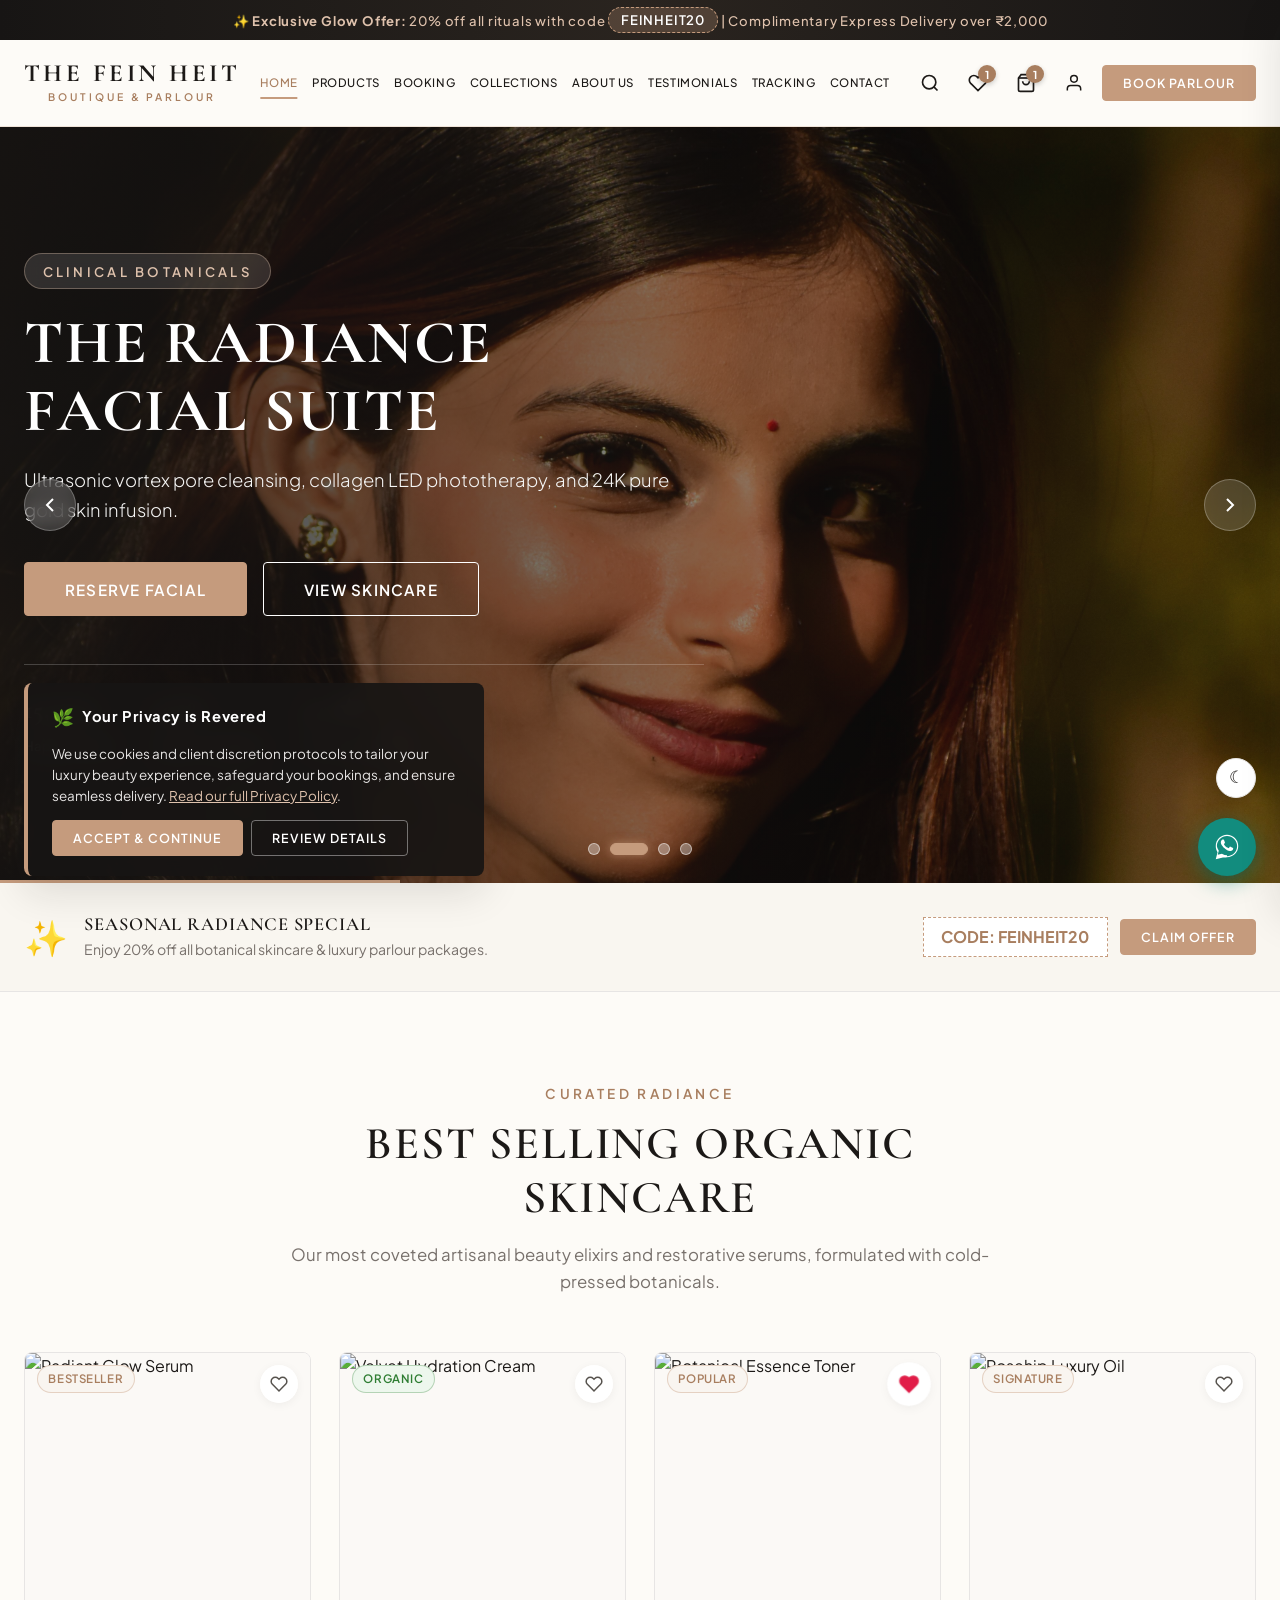
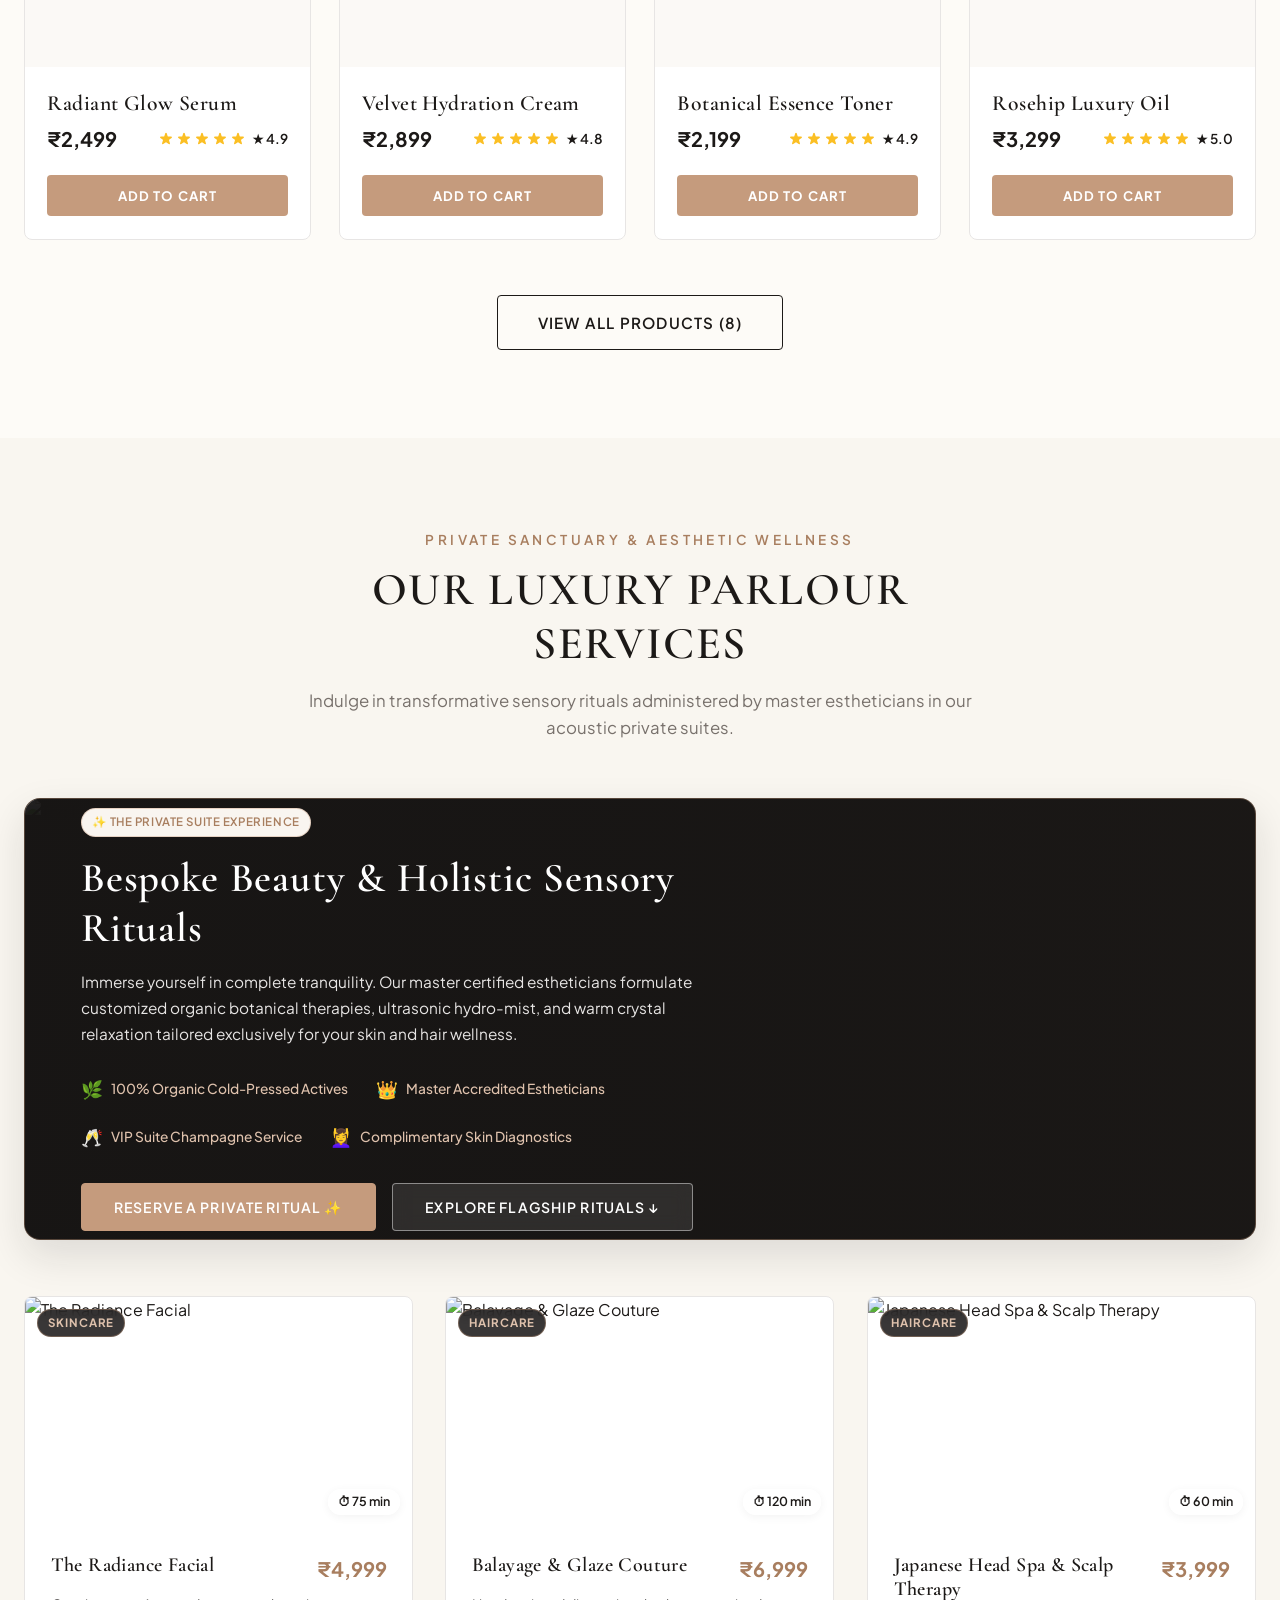
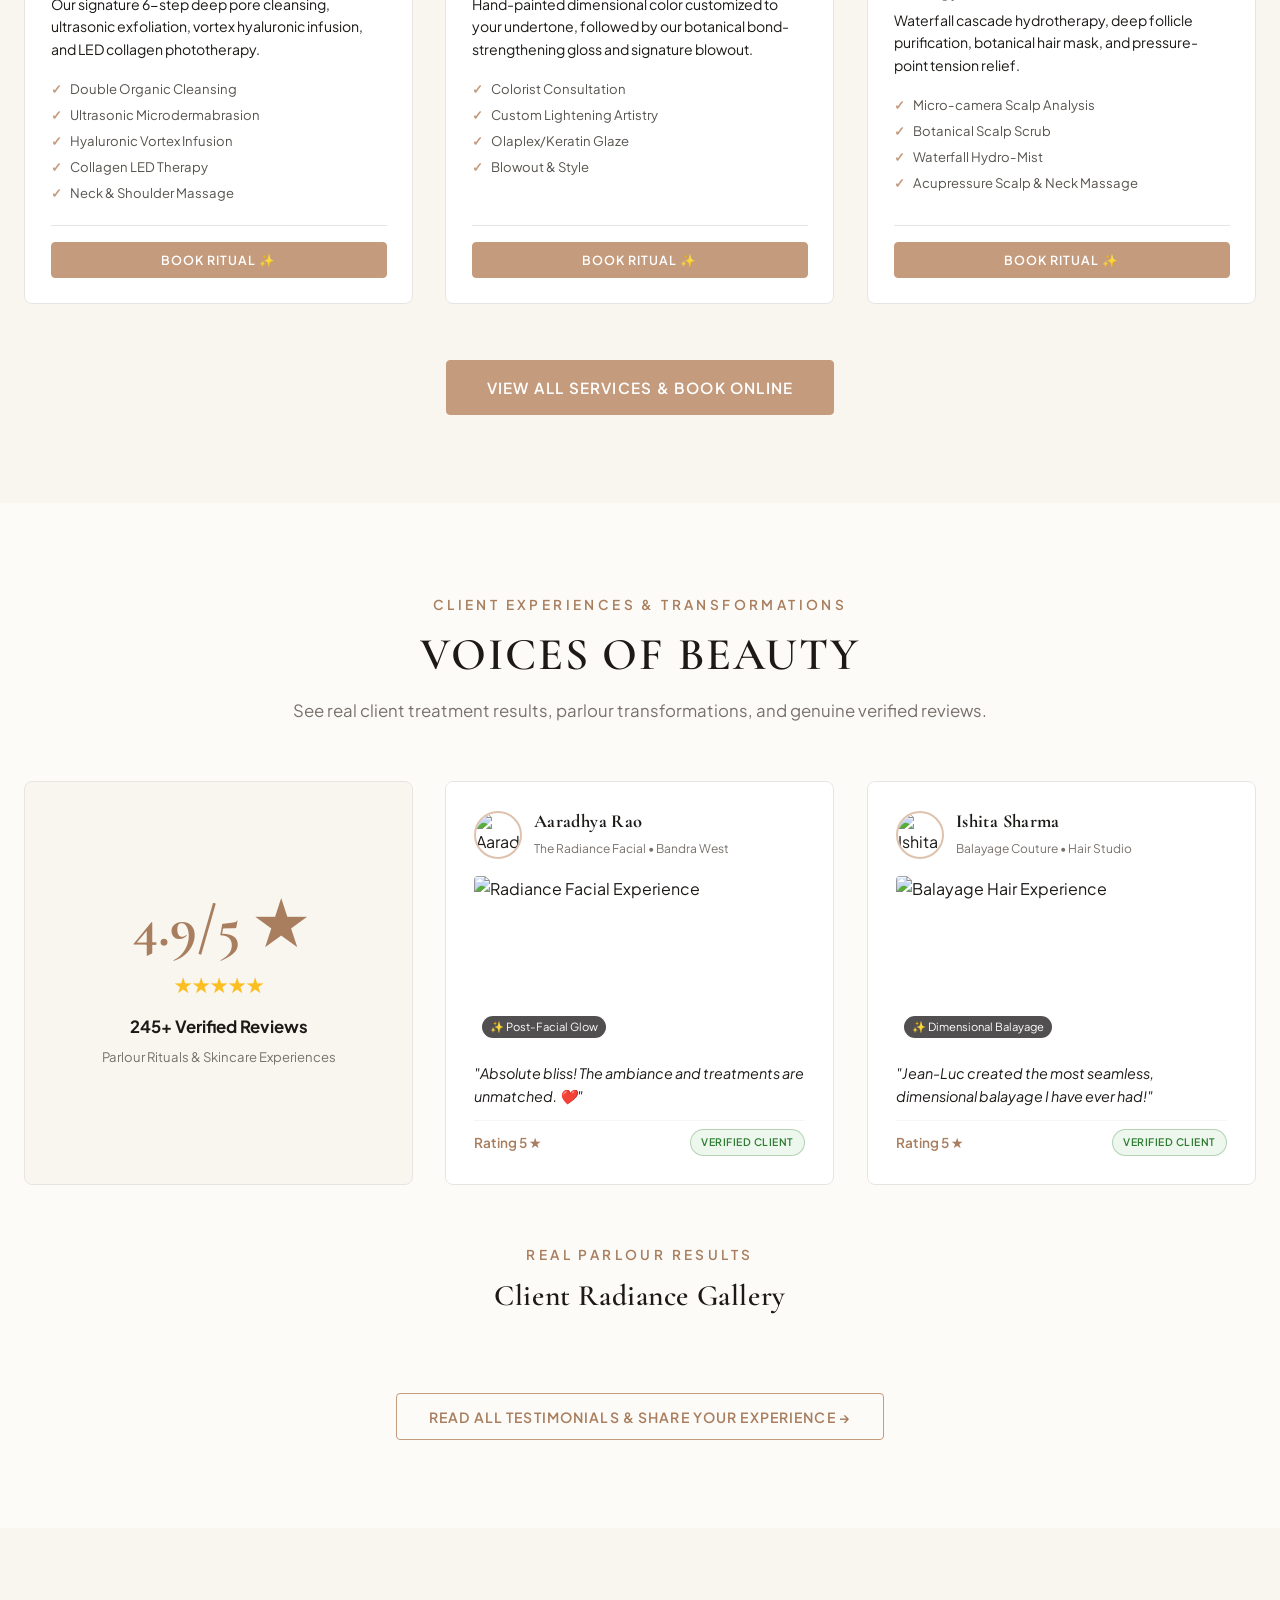
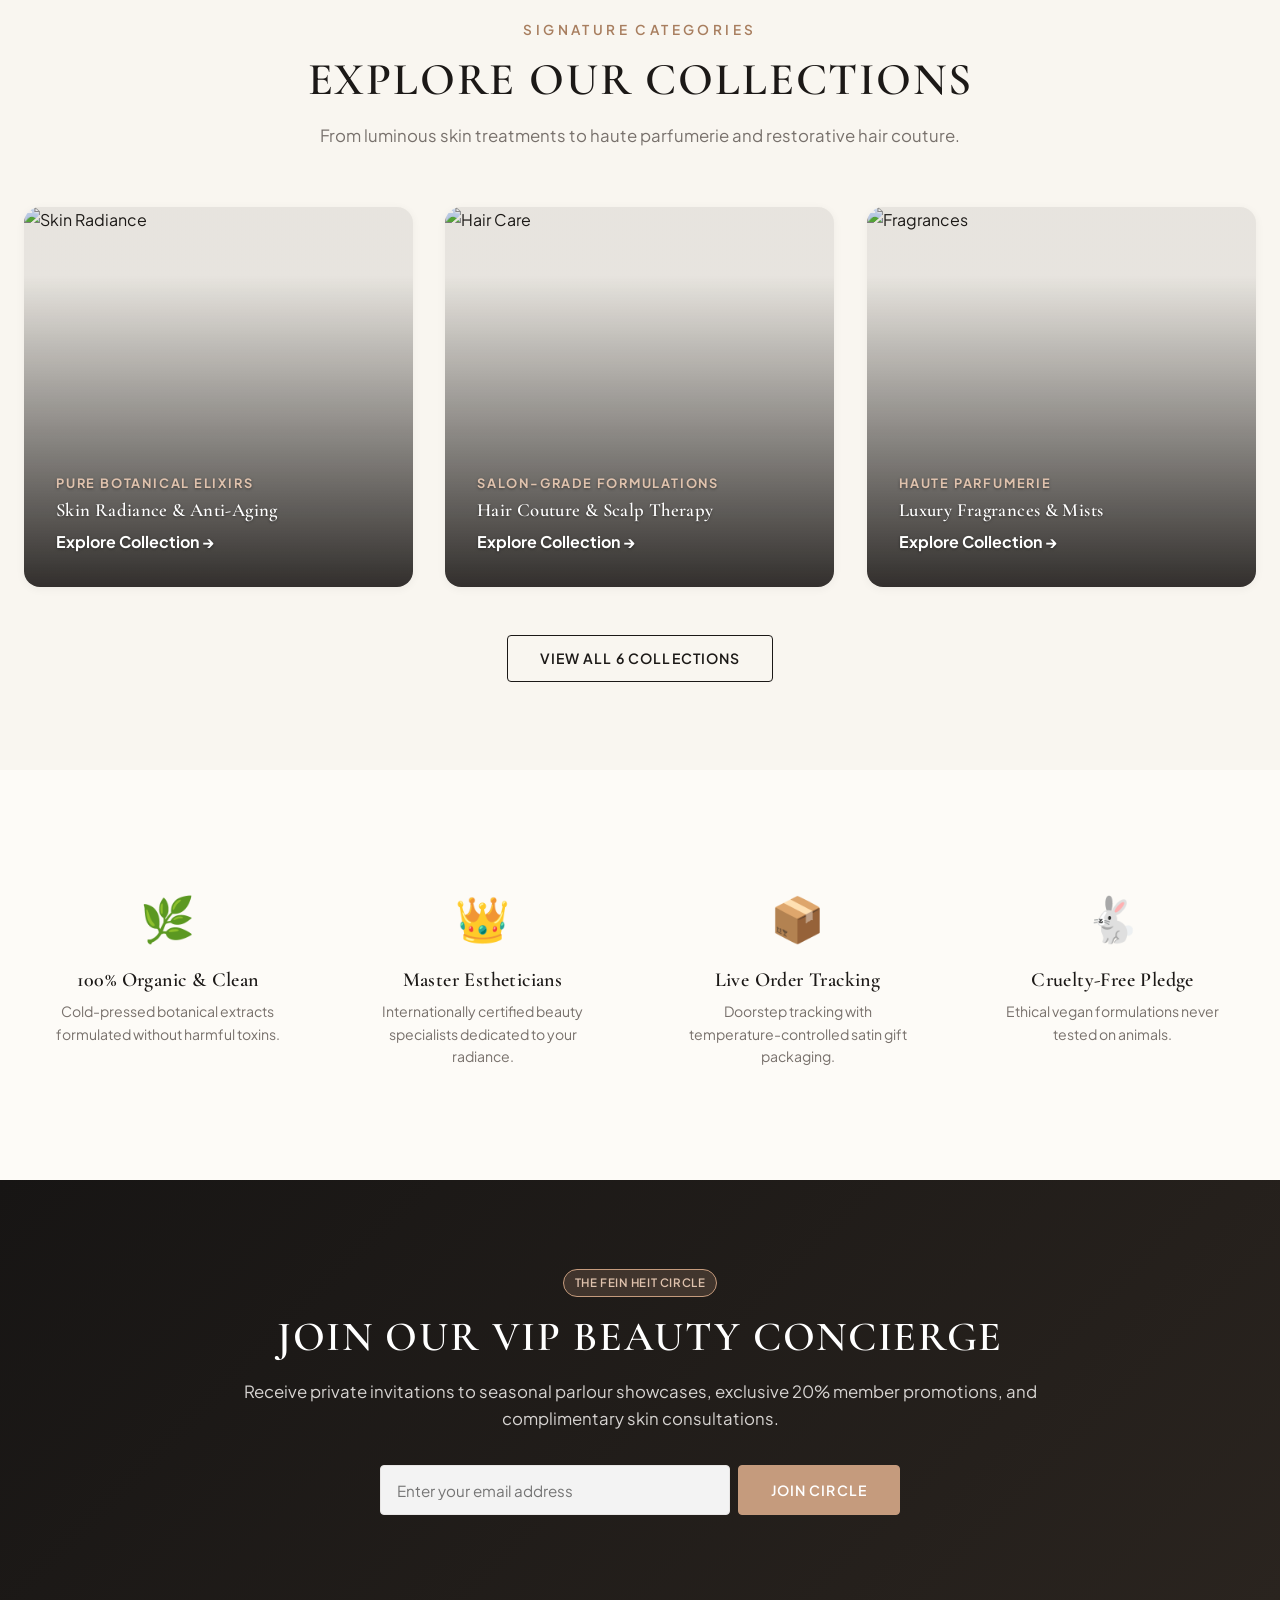
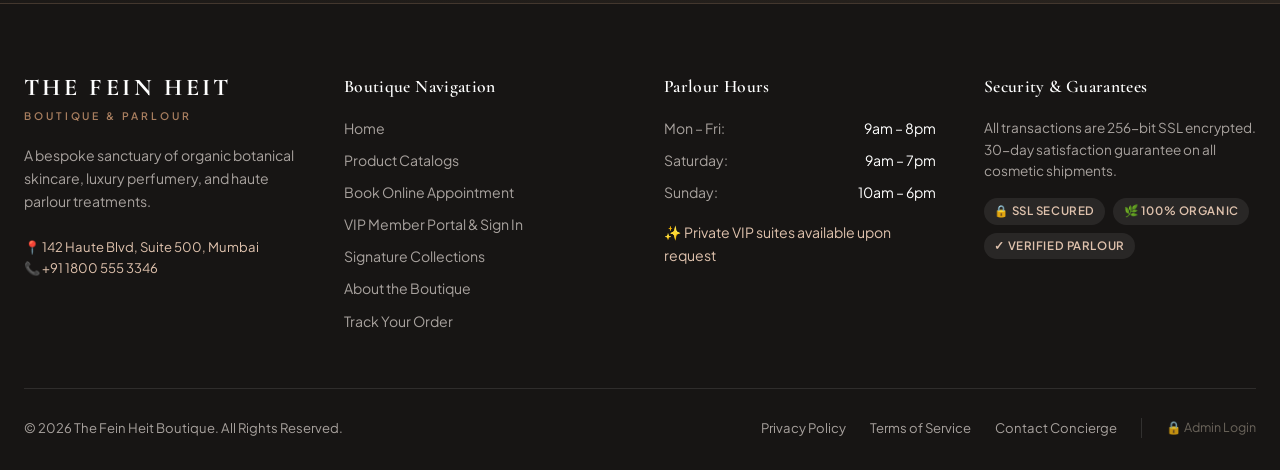
==== commit 75d85b06: "Add files via upload" ====
--- a/home.html
+++ b/home.html
@@ -1229,10 +1229,11 @@
 
       <div style="border-top: 1px solid rgba(255,255,255,0.1); padding-top: 1.75rem; display: flex; justify-content: space-between; align-items: center; flex-wrap: wrap; gap: 1rem; font-size: 0.82rem;">
         <div>© 2026 The Fein Heit Boutique. All Rights Reserved.</div>
-        <div style="display: flex; gap: 1.5rem;">
+        <div style="display: flex; gap: 1.5rem; align-items: center; flex-wrap: wrap;">
           <a href="javascript:void(0)" onclick="openPrivacyModal('privacy')">Privacy Policy</a>
           <a href="javascript:void(0)" onclick="openPrivacyModal('terms')">Terms of Service</a>
           <a href="#contact">Contact Concierge</a>
+          <a href="#admin" onclick="navigateTo('admin')" class="footer-admin-link" title="Owner Workspace Login">🔒 Admin Login</a>
         </div>
       </div>
     </div>
--- a/css/main.css
+++ b/css/main.css
@@ -150,6 +150,34 @@
 .text-muted { color: var(--text-muted); }
 .text-center { text-align: center; }
 
+/* Footer Admin Login Link */
+.footer-admin-link {
+  display: inline-flex;
+  align-items: center;
+  gap: 0.35rem;
+  color: #7a7368 !important;
+  font-size: 0.78rem;
+  opacity: 0.85;
+  border-left: 1px solid rgba(255, 255, 255, 0.14);
+  padding-left: 1.5rem;
+}
+
+.footer-admin-link:hover {
+  color: var(--primary-gold-light) !important;
+  opacity: 1;
+}
+
+@media (max-width: 768px) {
+  .footer-admin-link {
+    border-left: none;
+    padding-left: 0;
+    padding-top: 0.75rem;
+    border-top: 1px dashed rgba(255, 255, 255, 0.14);
+    width: 100%;
+    justify-content: center;
+  }
+}
+
 /* Layout Utilities */
 .container {
   width: 100%;
--- a/css/responsive.css
+++ b/css/responsive.css
@@ -1168,3 +1168,106 @@
   }
 }
 
+/* --------------------------------------------------------------------------
+   5. GENERAL MOBILE USABILITY PASS (all touch devices, max-width: 768px)
+   Comfortable tap targets, calmer spacing, easier reading on small screens.
+   -------------------------------------------------------------------------- */
+@media (max-width: 768px) {
+  /* Every tappable button gets a real 44px+ touch target, per mobile a11y guidance */
+  .btn,
+  .btn-sm,
+  .filter-chip,
+  .nav-action-btn,
+  .qty-btn,
+  .modal-close-btn,
+  .drawer-close-btn,
+  .admin-close-btn,
+  .wishlist-toggle-btn {
+    min-height: 44px;
+  }
+
+  .btn {
+    padding: 0.9rem 1.75rem;
+  }
+
+  .btn-sm {
+    min-height: 40px;
+    padding: 0.65rem 1.25rem;
+  }
+
+  /* Mobile bottom app bar: bigger, evenly spaced, thumb-friendly targets */
+  .mobile-bottom-nav {
+    padding: 0.4rem 0.25rem calc(0.4rem + env(safe-area-inset-bottom, 0px));
+  }
+
+  .mobile-nav-item {
+    min-height: 48px;
+    justify-content: center;
+    gap: 0.2rem;
+  }
+
+  .mobile-nav-item svg {
+    width: 22px;
+    height: 22px;
+  }
+
+  /* Close buttons on drawers/modals are a common miss-tap point on phones */
+  .modal-close-btn,
+  .drawer-close-btn,
+  .admin-close-btn {
+    width: 44px;
+    height: 44px;
+    display: inline-flex;
+    align-items: center;
+    justify-content: center;
+    font-size: 1.1rem;
+  }
+
+  /* Keep the announcement bar coupon pill from being accidentally hard to tap */
+  .announcement-bar .coupon-pill {
+    min-height: 30px;
+    display: inline-flex;
+    align-items: center;
+  }
+
+  /* Prevent long product/service titles from crowding the layout */
+  .service-title,
+  .collection-title,
+  .page-hero-title {
+    word-break: break-word;
+  }
+
+  /* Give form fields breathing room so labels/inputs never feel cramped */
+  .form-group {
+    margin-bottom: 1.1rem;
+  }
+
+  .form-label {
+    font-size: 0.85rem;
+    margin-bottom: 0.4rem;
+    display: block;
+  }
+
+  /* Admin workspace: stack price/edit/delete controls cleanly on narrow screens */
+  .admin-product-row {
+    gap: 0.75rem;
+    padding: 1rem;
+  }
+
+  .admin-price-field {
+    width: 100% !important;
+    margin-left: 0 !important;
+  }
+
+  .admin-product-row .btn-outline,
+  .admin-delete-btn {
+    flex: 1 1 auto;
+    min-height: 40px;
+  }
+
+  /* Give the footer's admin-login entry a visible, deliberate tap target */
+  .footer-admin-link {
+    min-height: 44px;
+  }
+}
+
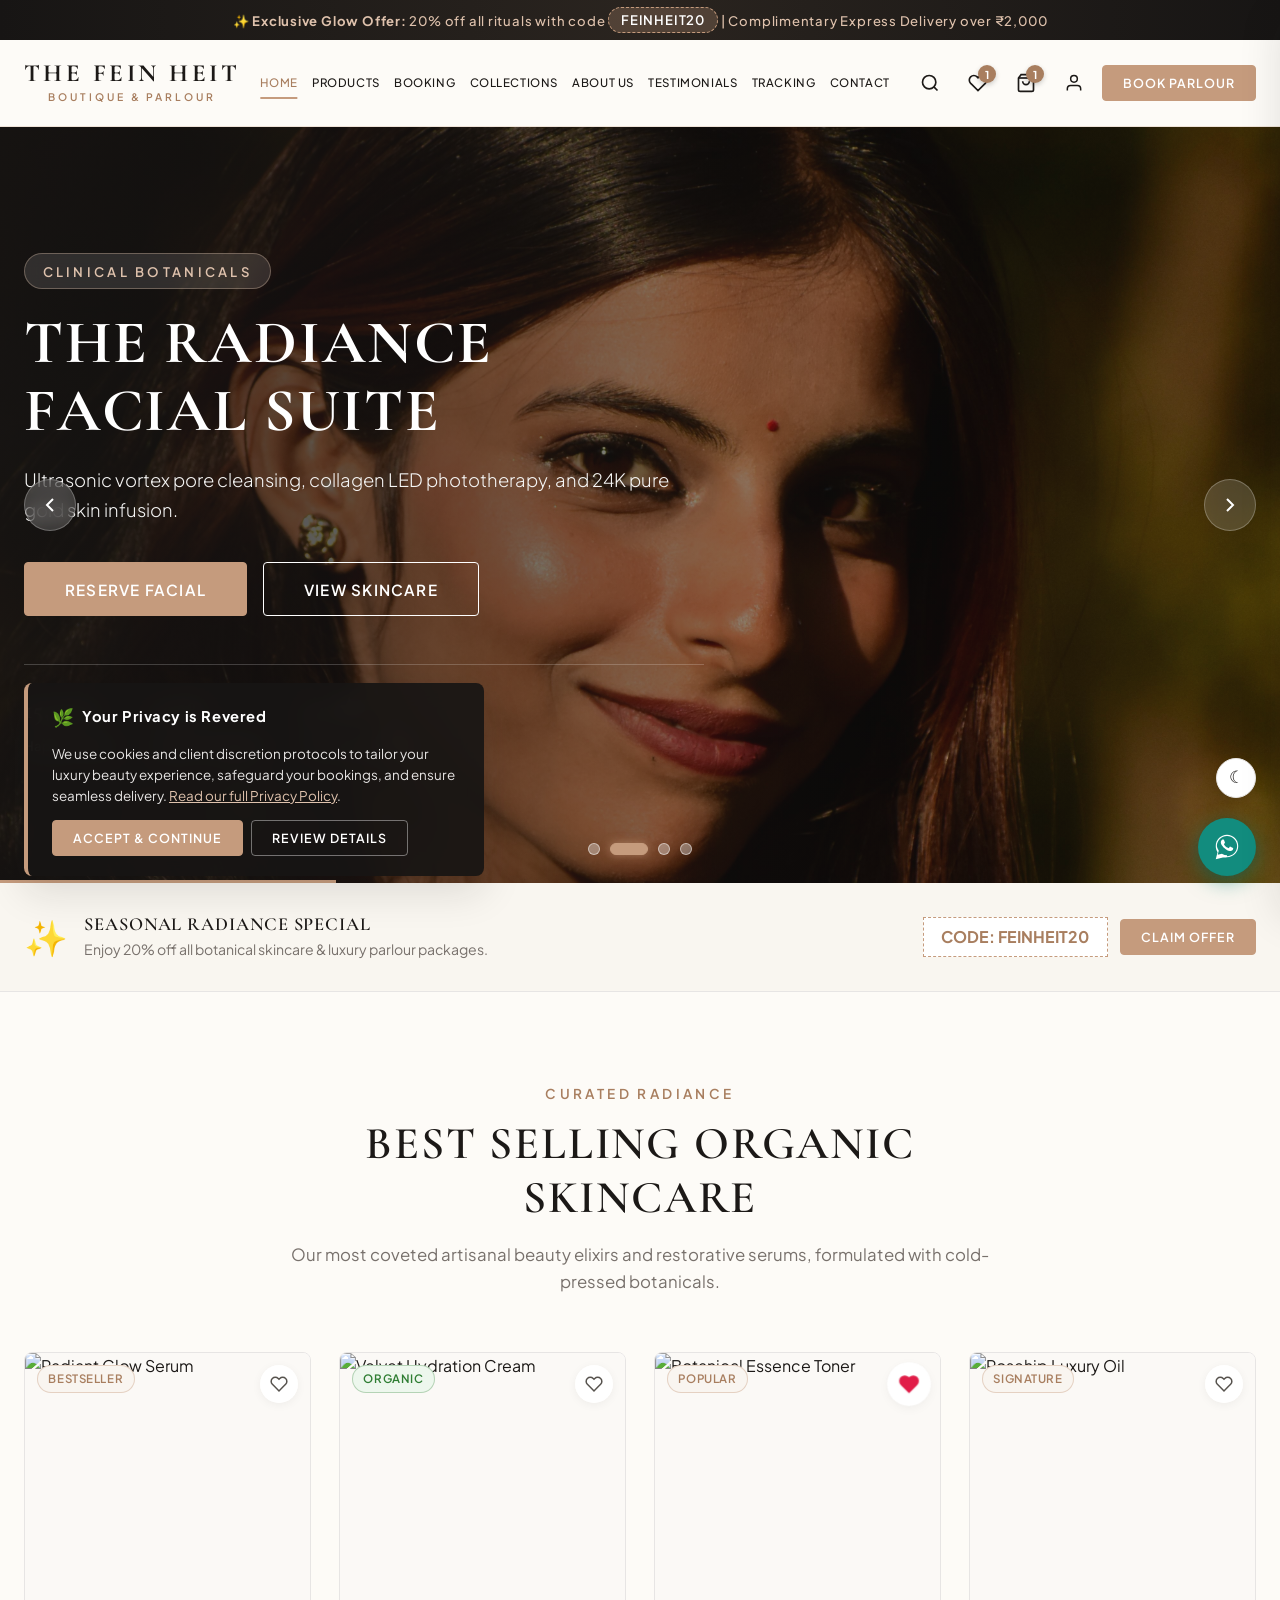
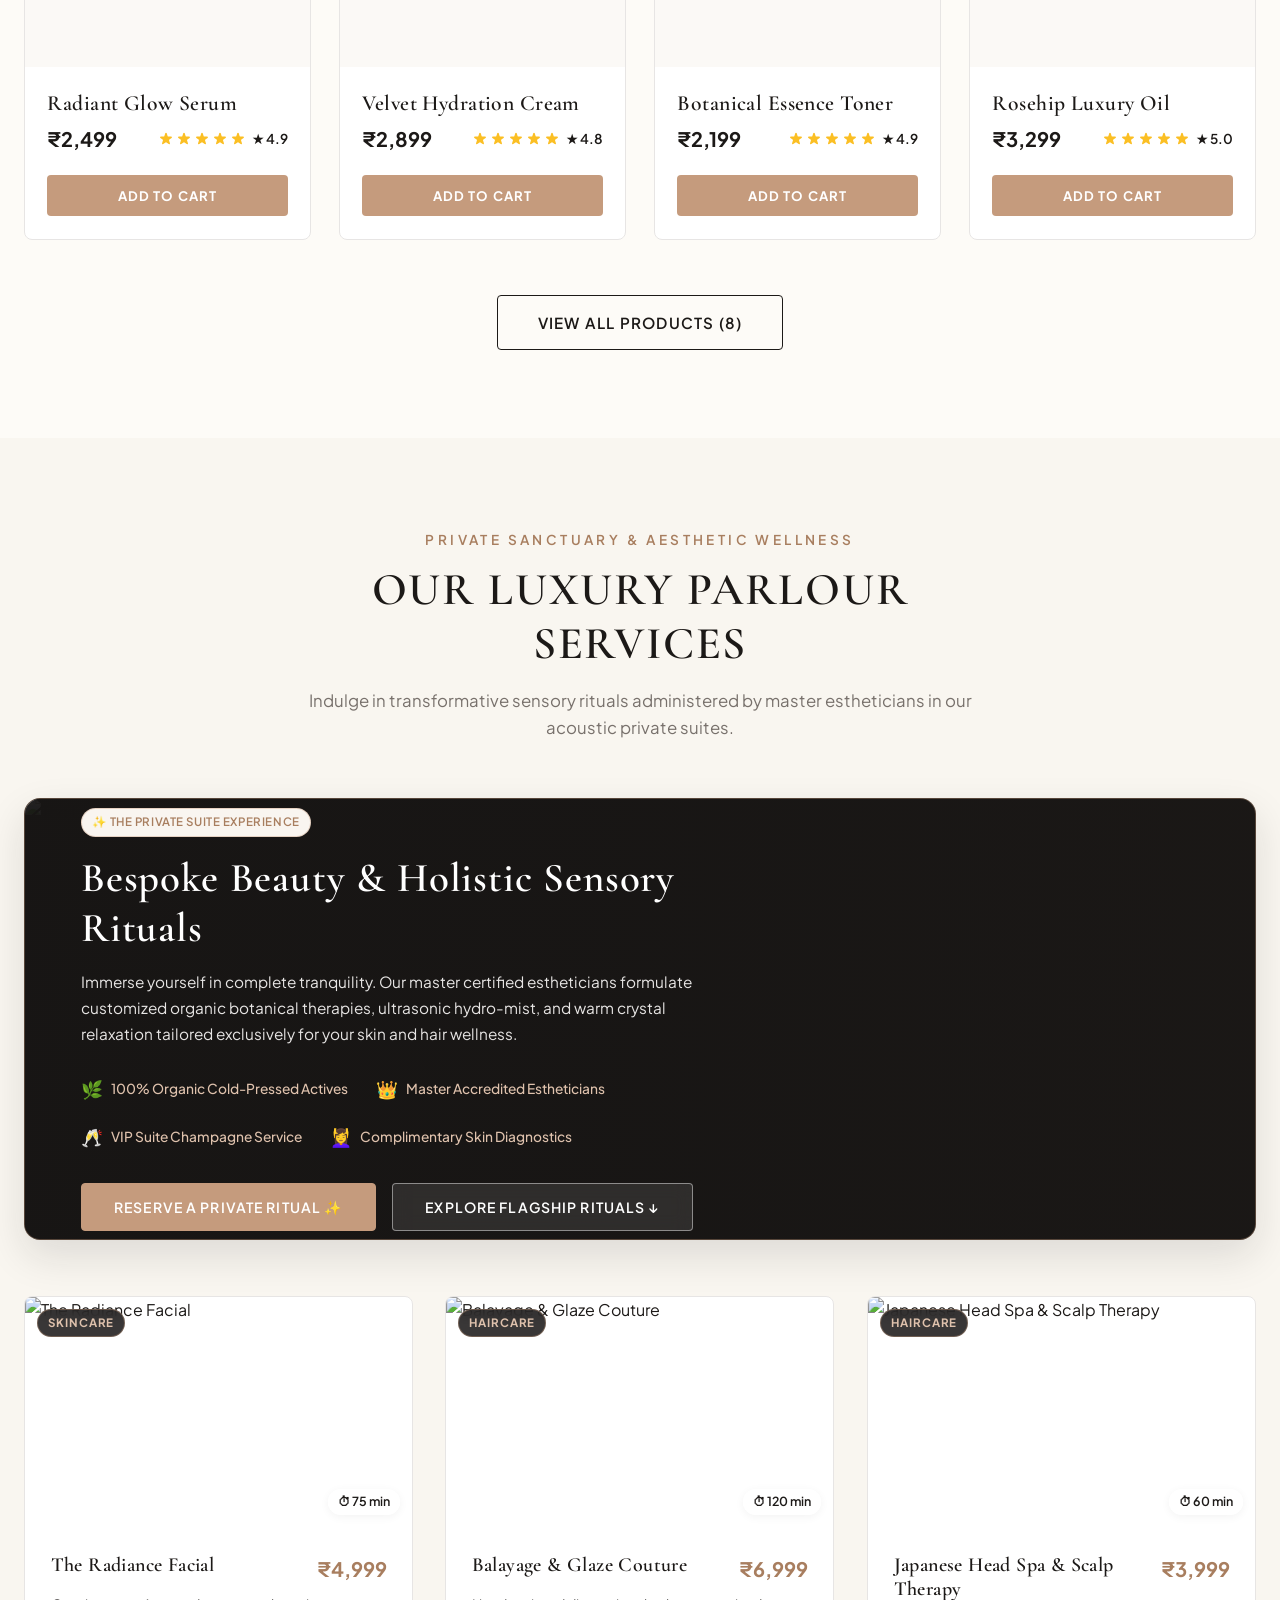
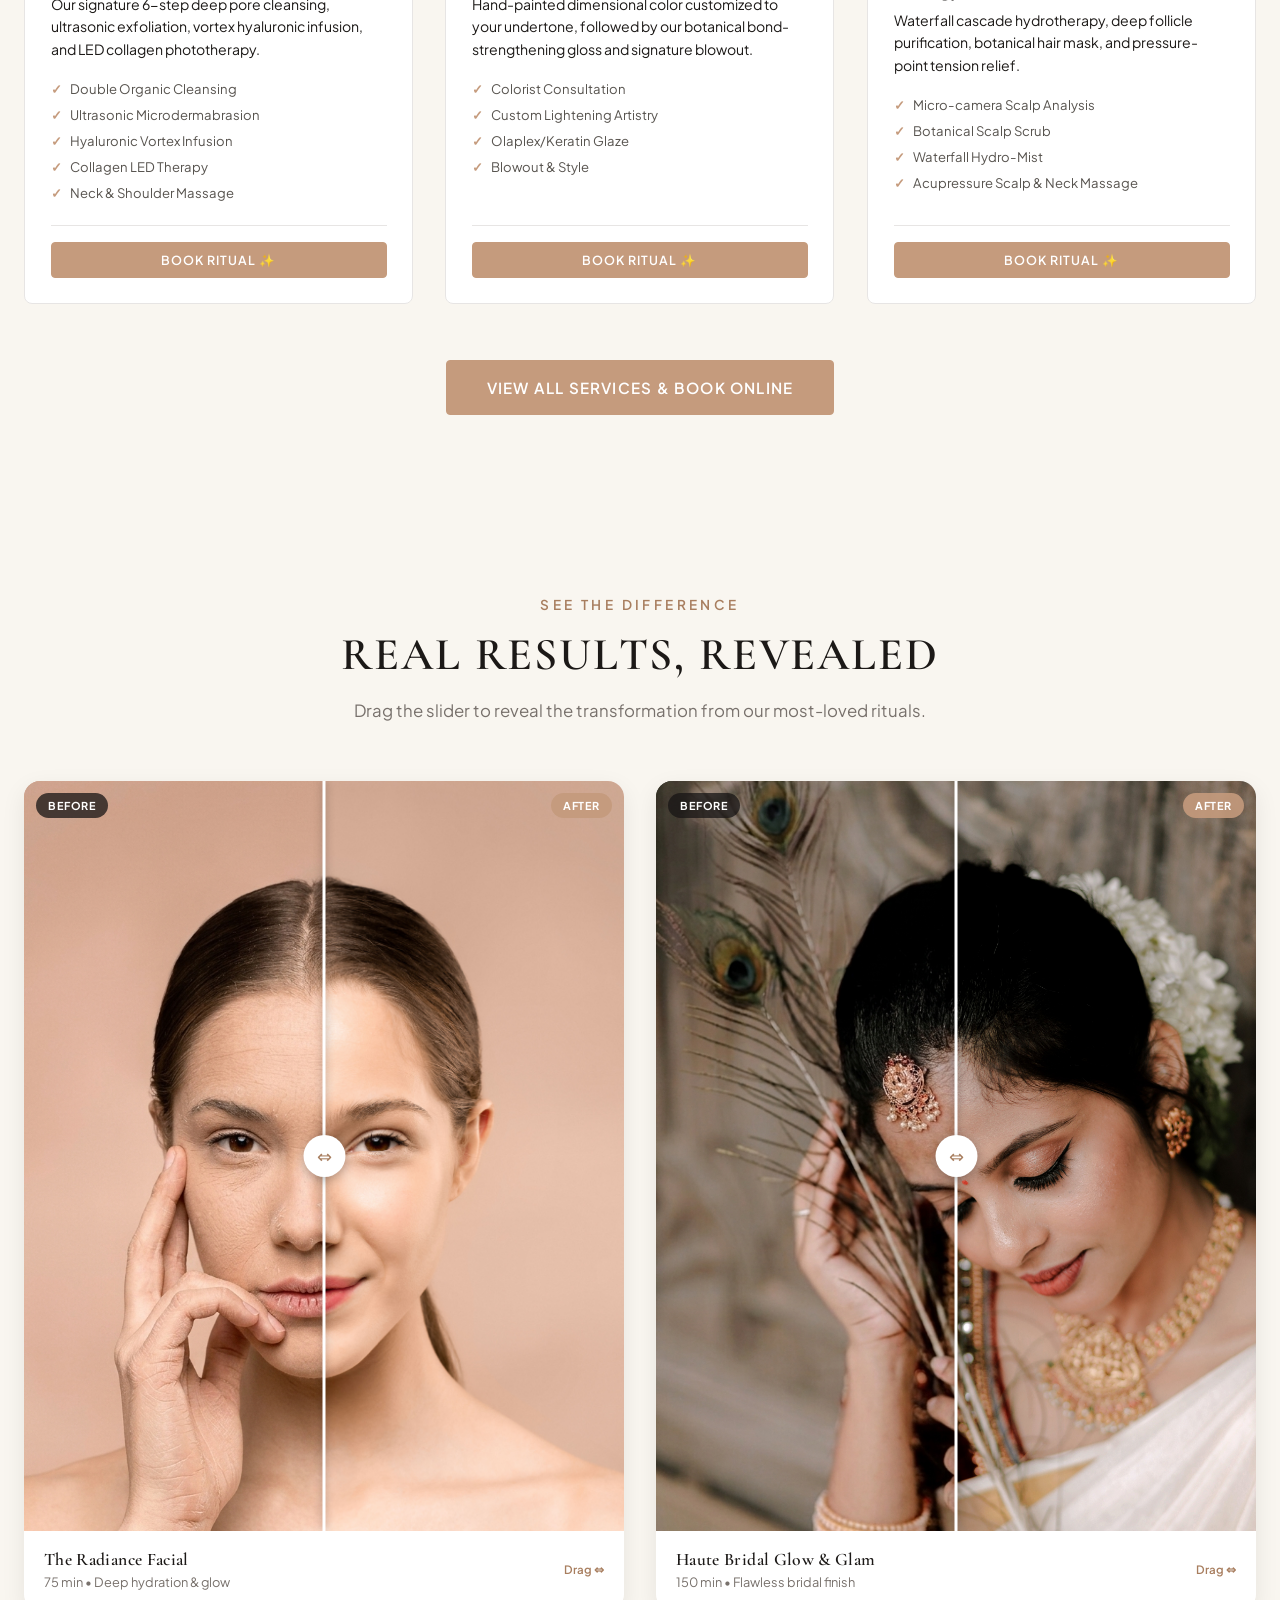
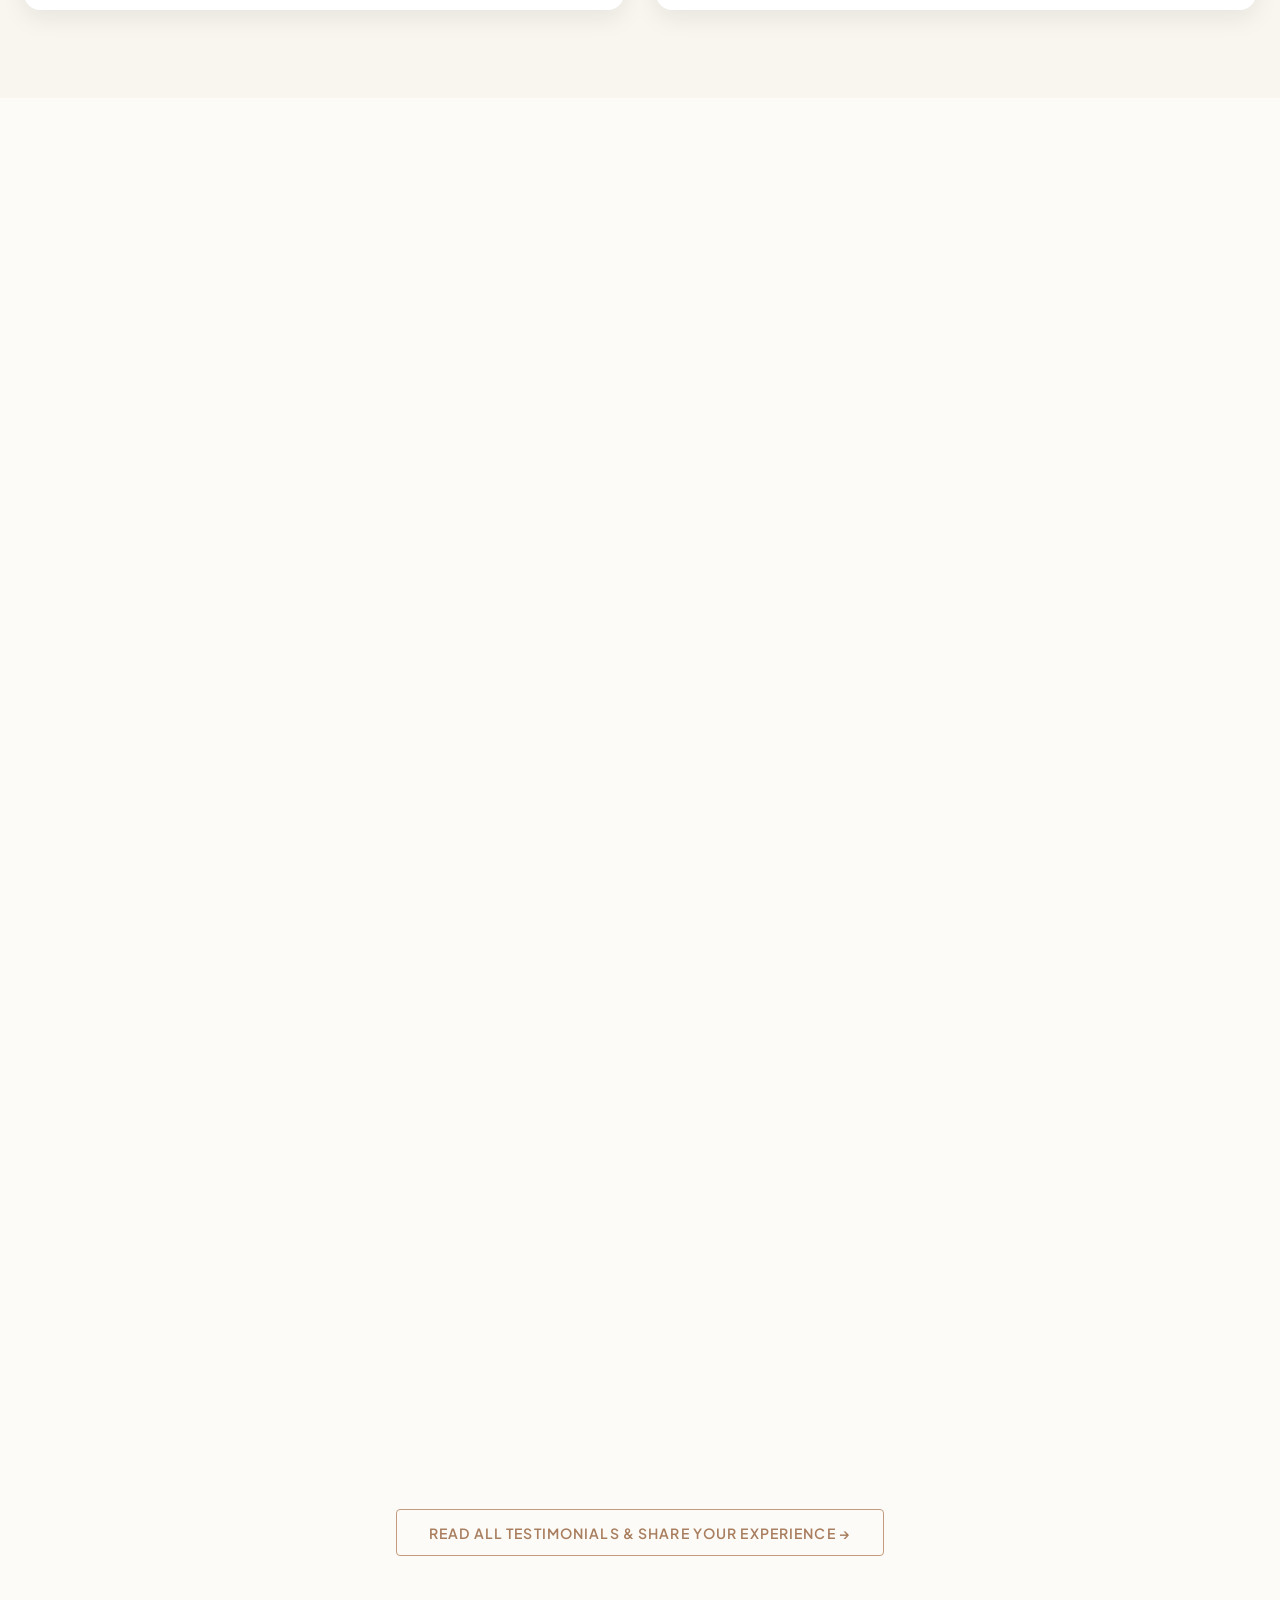
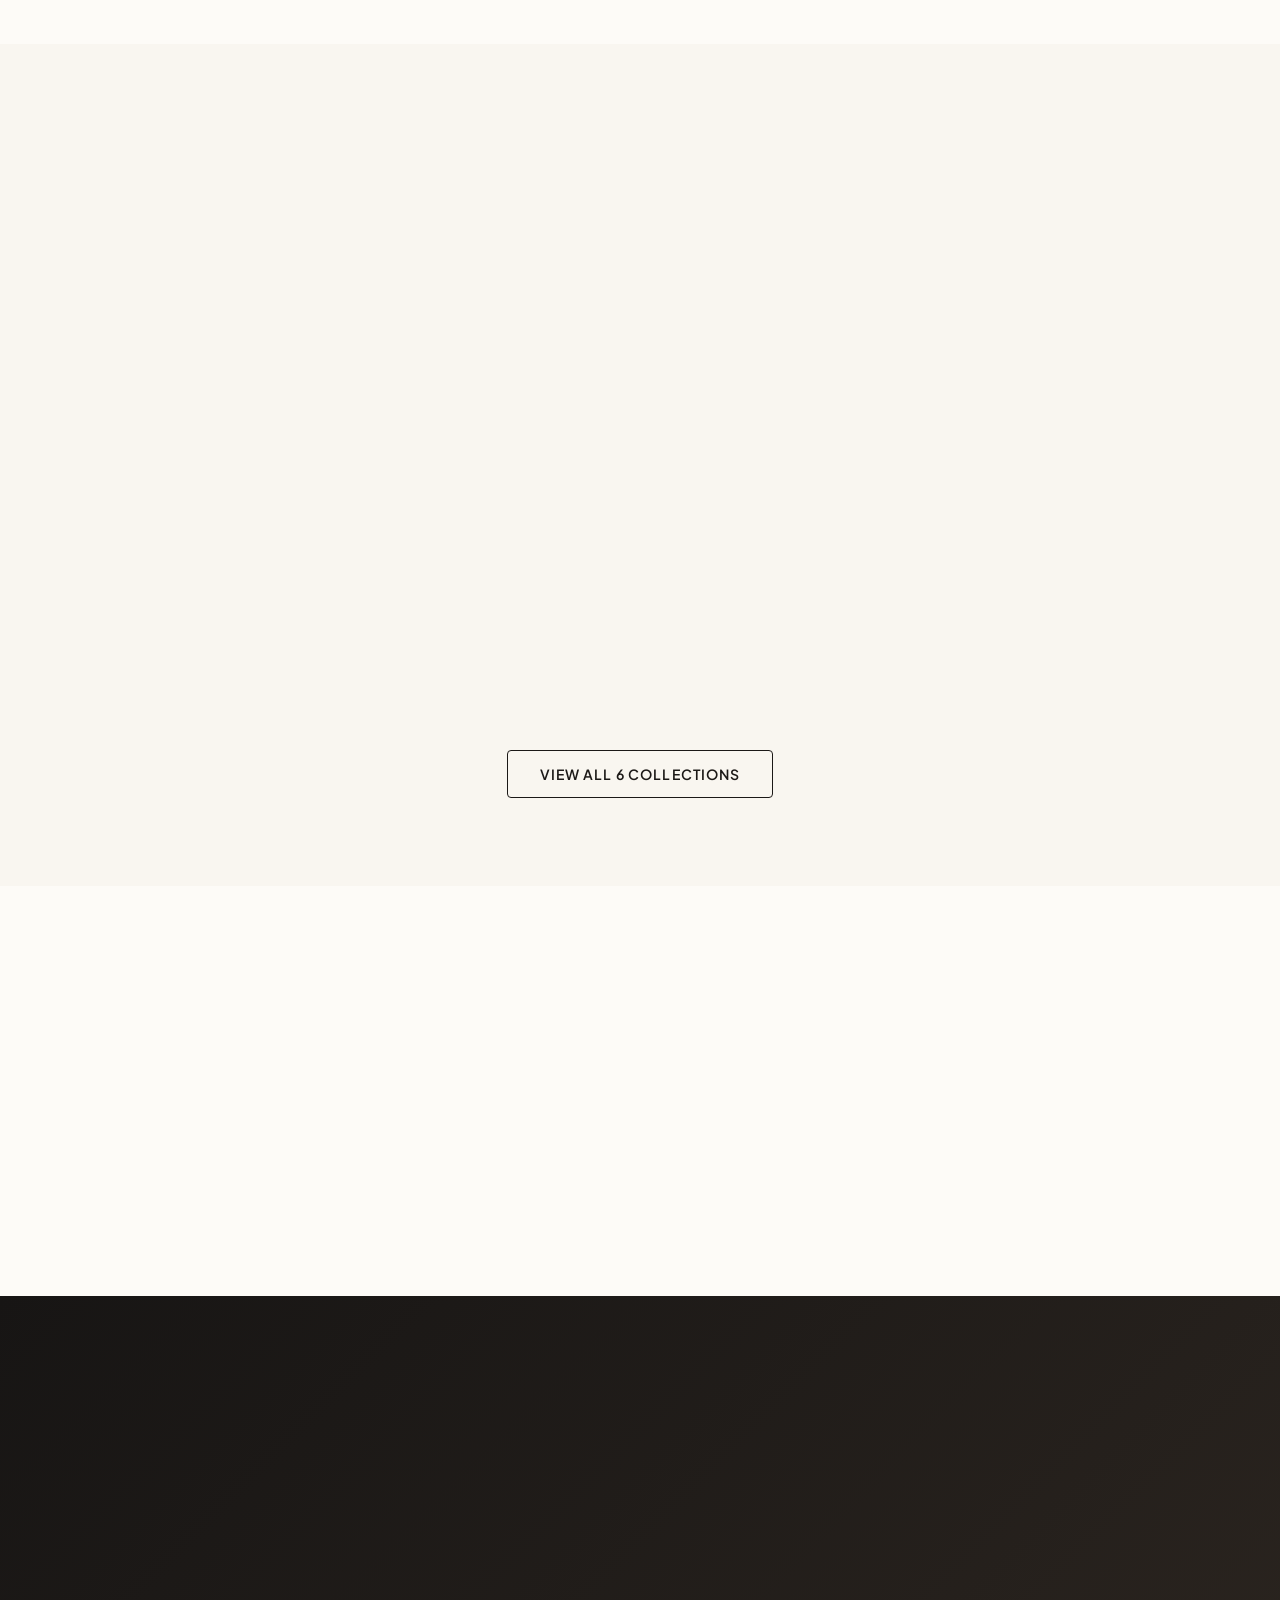
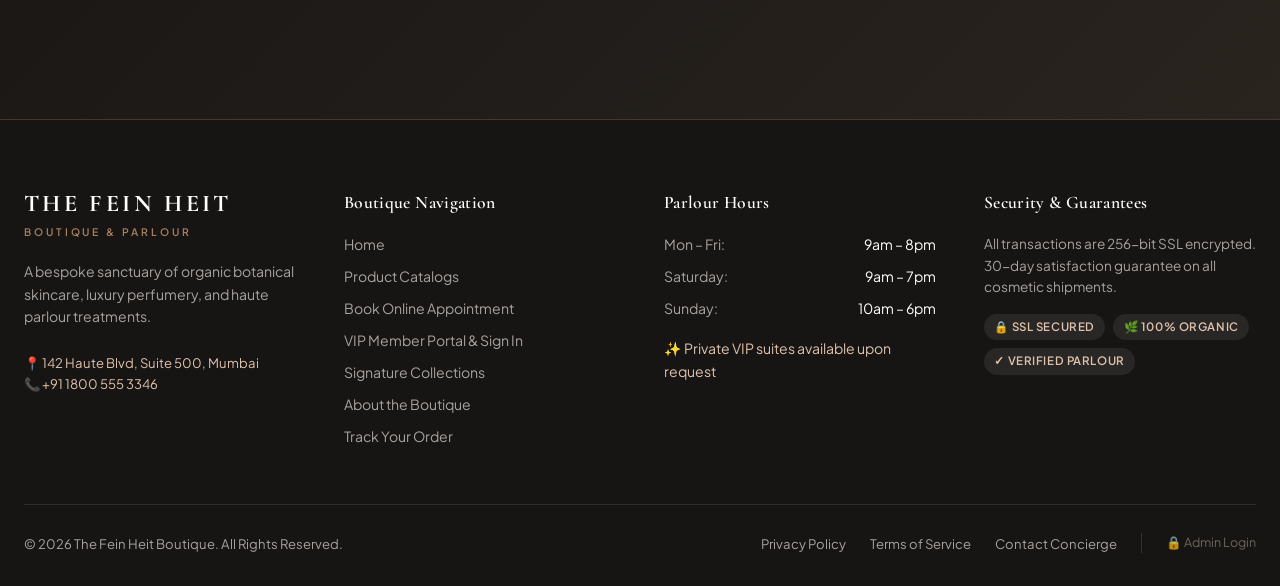
==== commit 57596f47: "Add files via upload" ====
--- a/home.html
+++ b/home.html
@@ -186,10 +186,6 @@
           </div>
 
           <div class="mobile-drawer-footer">
-            <button class="theme-toggle drawer-theme-toggle" type="button" onclick="toggleTheme()" aria-label="Switch to dark theme">
-              <span class="theme-toggle-icon">☾</span>
-              <span class="theme-toggle-label">Dark theme</span>
-            </button>
             <button class="btn btn-primary btn-full btn-lg" onclick="navigateTo('booking'); closeMobileMenu();" style="margin-bottom: 0.85rem;">
               RESERVE A PRIVATE RITUAL ✨
             </button>
@@ -383,6 +379,71 @@
         </div>
       </div>
 
+      <!-- Before / After Transformation Showcase -->
+      <div class="section section-bg">
+        <div class="container">
+          <div class="section-header reveal">
+            <span class="section-subtitle">See The Difference</span>
+            <h2 class="section-title">REAL RESULTS, REVEALED</h2>
+            <p class="section-desc">Drag the slider to reveal the transformation from our most-loved rituals.</p>
+          </div>
+
+          <div class="ba-slider-grid reveal">
+            <div class="ba-slider">
+              <div class="ba-slider-inner">
+                <img class="ba-img-after" src="images/pexels-shiny-diamond-3762754.jpg" alt="After The Radiance Facial">
+                <div class="ba-img-before-wrap">
+                  <img src="images/Gemini_Generated_Image_mactaumactaumact.png" alt="Before The Radiance Facial">
+                </div>
+                <span class="ba-tag ba-tag-before">Before</span>
+                <span class="ba-tag ba-tag-after">After</span>
+                <div class="ba-handle"></div>
+              </div>
+              <div class="ba-caption">
+                <div>
+                  <h4>The Radiance Facial</h4>
+                  <p>75 min • Deep hydration & glow</p>
+                </div>
+                <span class="ba-caption-hint">Drag ⇔</span>
+              </div>
+            </div>
+
+            <div class="ba-slider">
+              <div class="ba-slider-inner">
+                <img class="ba-img-after" src="images/pexels-dream_-makkerzz-1603229-28428036.jpg" alt="After Bridal Glow & Glam">
+                <div class="ba-img-before-wrap">
+                  <img src="images/Gemini_Generated_Image_fu57ksfu57ksfu57.png" alt="Before Bridal Glow & Glam">
+                </div>
+                <span class="ba-tag ba-tag-before">Before</span>
+                <span class="ba-tag ba-tag-after">After</span>
+                <div class="ba-handle"></div>
+              </div>
+              <div class="ba-caption">
+                <div>
+                  <h4>Haute Bridal Glow &amp; Glam</h4>
+                  <p>150 min • Flawless bridal finish</p>
+                </div>
+                <span class="ba-caption-hint">Drag ⇔</span>
+              </div>
+            </div>
+          </div>
+        </div>
+      </div>
+
+      <!-- Skin & Hair Ritual Quiz Teaser -->
+      <div class="section">
+        <div class="container">
+          <div class="quiz-teaser-card reveal">
+            <span class="quiz-teaser-icon">✨</span>
+            <h3>Not Sure Where to Start?</h3>
+            <p>Take our 60-second Skin &amp; Hair Ritual Quiz and we'll match you with the perfect treatment and products for your unique needs.</p>
+            <button class="btn btn-primary btn-lg" type="button" onclick="openRitualQuiz()">
+              Take the Ritual Quiz →
+            </button>
+          </div>
+        </div>
+      </div>
+
       <!-- Voices of Beauty / Testimonials Snippet (With Real Client Experience Photos) -->
       <div class="section">
         <div class="container">
@@ -1297,6 +1358,17 @@
     </div>
   </div>
 
+  <!-- ==================== SKIN & HAIR RITUAL QUIZ MODAL ==================== -->
+  <div class="modal-overlay" id="ritual-quiz-modal" onclick="if(event.target === this) closeRitualQuiz()">
+    <div class="modal-container" style="max-width: 620px;">
+      <div class="modal-header">
+        <h3 class="modal-title">✨ Skin &amp; Hair Ritual Quiz</h3>
+        <button class="modal-close-btn" onclick="closeRitualQuiz()">✕</button>
+      </div>
+      <div class="modal-body" id="ritual-quiz-body"></div>
+    </div>
+  </div>
+
   <!-- ==================== CHECKOUT MODAL ==================== -->
   <div class="modal-overlay" id="checkout-modal" onclick="if(event.target === this) closeCheckoutModal()">
     <div class="modal-container">
@@ -1638,6 +1710,7 @@
   <script src="js/booking.js"></script>
   <script src="js/tracking.js"></script>
   <script src="js/contact.js"></script>
+  <script src="js/quiz.js"></script>
   <script src="js/admin.js"></script>
   <script src="js/app.js"></script>
 
--- a/css/components.css
+++ b/css/components.css
@@ -2147,4 +2147,389 @@
   color: #ffffff;
 }
 
-
+/* ==========================================================================
+   SKIN & HAIR RITUAL QUIZ
+   ========================================================================== */
+
+.quiz-teaser-card {
+  position: relative;
+  border-radius: var(--radius-lg);
+  overflow: hidden;
+  background: linear-gradient(135deg, #1c1917 0%, #2a2420 55%, #171514 100%);
+  padding: 3rem 2.25rem;
+  text-align: center;
+  color: #ffffff;
+  isolation: isolate;
+}
+
+.quiz-teaser-card::before {
+  content: '';
+  position: absolute;
+  inset: 0;
+  background: radial-gradient(circle at 20% 20%, rgba(212, 175, 55, 0.18), transparent 55%),
+              radial-gradient(circle at 85% 80%, rgba(197, 155, 125, 0.16), transparent 55%);
+  z-index: -1;
+}
+
+.quiz-teaser-icon {
+  font-size: 2.4rem;
+  margin-bottom: 0.75rem;
+  display: inline-block;
+  animation: floatGentle 3.2s ease-in-out infinite;
+}
+
+.quiz-teaser-card h3 {
+  color: #f5efe6;
+  font-size: 1.9rem;
+  margin-bottom: 0.6rem;
+}
+
+.quiz-teaser-card p {
+  color: #cbbfb2;
+  max-width: 480px;
+  margin: 0 auto 1.6rem;
+  font-size: 0.95rem;
+  line-height: 1.6;
+}
+
+.quiz-teaser-card .btn {
+  min-width: 240px;
+}
+
+/* Quiz Modal */
+.quiz-progress-track {
+  width: 100%;
+  height: 4px;
+  background: var(--border-subtle);
+  border-radius: var(--radius-full);
+  overflow: hidden;
+  margin-bottom: 1.5rem;
+}
+
+.quiz-progress-fill {
+  height: 100%;
+  background: linear-gradient(90deg, var(--primary-gold), var(--accent-champagne));
+  border-radius: var(--radius-full);
+  transition: width 0.4s cubic-bezier(0.4, 0, 0.2, 1);
+}
+
+.quiz-step-label {
+  font-size: 0.75rem;
+  text-transform: uppercase;
+  letter-spacing: 0.18em;
+  color: var(--primary-gold-dark);
+  font-weight: 700;
+}
+
+.quiz-question-title {
+  font-size: 1.6rem;
+  margin: 0.5rem 0 1.5rem;
+}
+
+.quiz-options-grid {
+  display: grid;
+  grid-template-columns: repeat(2, 1fr);
+  gap: 0.9rem;
+}
+
+.quiz-option-btn {
+  display: flex;
+  flex-direction: column;
+  align-items: center;
+  gap: 0.5rem;
+  padding: 1.5rem 1rem;
+  border: 1.5px solid var(--border-light);
+  border-radius: var(--radius-md);
+  background: var(--bg-white);
+  font-weight: 600;
+  font-size: 0.9rem;
+  color: var(--dark-slate);
+  text-align: center;
+  transition: var(--transition-fast);
+}
+
+.quiz-option-btn:hover {
+  border-color: var(--primary-gold);
+  background: var(--primary-gold-subtle);
+  transform: translateY(-3px);
+  box-shadow: var(--shadow-sm);
+}
+
+.quiz-option-icon {
+  font-size: 1.8rem;
+}
+
+.quiz-back-btn {
+  margin-top: 1.5rem;
+  font-size: 0.85rem;
+  font-weight: 600;
+  color: var(--text-muted);
+}
+
+.quiz-back-btn:hover {
+  color: var(--primary-gold-dark);
+}
+
+/* Quiz Result */
+.quiz-result-badge {
+  display: inline-block;
+  font-size: 0.75rem;
+  text-transform: uppercase;
+  letter-spacing: 0.14em;
+  color: var(--primary-gold-dark);
+  font-weight: 700;
+  background: var(--primary-gold-subtle);
+  padding: 0.35rem 0.9rem;
+  border-radius: var(--radius-full);
+  margin-bottom: 0.85rem;
+}
+
+.quiz-result-title {
+  font-size: 1.6rem;
+  margin-bottom: 0.5rem;
+}
+
+.quiz-result-desc {
+  color: var(--text-muted);
+  font-size: 0.92rem;
+  margin-bottom: 1.5rem;
+}
+
+.quiz-result-service {
+  display: flex;
+  gap: 1.25rem;
+  align-items: center;
+  background: var(--bg-alabaster);
+  border-radius: var(--radius-md);
+  padding: 1.1rem;
+  margin-bottom: 1.75rem;
+}
+
+.quiz-result-service img {
+  width: 96px;
+  height: 96px;
+  object-fit: cover;
+  border-radius: var(--radius-sm);
+  flex-shrink: 0;
+}
+
+.quiz-result-service-info h4 {
+  font-size: 1.2rem;
+  margin-bottom: 0.15rem;
+}
+
+.quiz-result-service-info p {
+  font-size: 0.85rem;
+  color: var(--text-muted);
+  margin-bottom: 0.6rem;
+}
+
+.quiz-result-products-label {
+  font-size: 0.8rem;
+  text-transform: uppercase;
+  letter-spacing: 0.1em;
+  color: var(--dark-muted);
+  font-weight: 700;
+  margin-bottom: 0.75rem;
+}
+
+.quiz-result-products-grid {
+  display: grid;
+  grid-template-columns: repeat(auto-fit, minmax(130px, 1fr));
+  gap: 0.85rem;
+  margin-bottom: 1.75rem;
+}
+
+.quiz-result-product-card {
+  text-align: center;
+  cursor: pointer;
+  border: 1px solid var(--border-light);
+  border-radius: var(--radius-sm);
+  padding: 0.85rem;
+  transition: var(--transition-fast);
+}
+
+.quiz-result-product-card:hover {
+  border-color: var(--primary-gold);
+  transform: translateY(-3px);
+  box-shadow: var(--shadow-sm);
+}
+
+.quiz-result-product-card img {
+  width: 100%;
+  height: 90px;
+  object-fit: cover;
+  border-radius: var(--radius-sm);
+  margin-bottom: 0.6rem;
+}
+
+.quiz-result-product-card span {
+  display: block;
+  font-size: 0.8rem;
+  font-weight: 600;
+  margin-bottom: 0.25rem;
+  line-height: 1.35;
+}
+
+.quiz-result-product-card strong {
+  font-size: 0.82rem;
+  color: var(--primary-gold-dark);
+}
+
+.quiz-result-actions {
+  display: flex;
+  gap: 0.85rem;
+  justify-content: center;
+}
+
+/* ==========================================================================
+   BEFORE / AFTER TRANSFORMATION SLIDER
+   ========================================================================== */
+
+.ba-slider-grid {
+  display: grid;
+  grid-template-columns: repeat(auto-fit, minmax(320px, 1fr));
+  gap: 2rem;
+}
+
+.ba-slider {
+  border-radius: var(--radius-lg);
+  overflow: hidden;
+  box-shadow: var(--shadow-md);
+  background: var(--bg-white);
+}
+
+.ba-slider-inner {
+  position: relative;
+  width: 100%;
+  aspect-ratio: 4 / 5;
+  overflow: hidden;
+  user-select: none;
+  cursor: ew-resize;
+  touch-action: pan-y;
+}
+
+.ba-slider-inner img {
+  position: absolute;
+  inset: 0;
+  width: 100%;
+  height: 100%;
+  object-fit: cover;
+  pointer-events: none;
+  display: block;
+}
+
+.ba-img-after {
+  z-index: 1;
+}
+
+.ba-img-before-wrap {
+  position: absolute;
+  inset: 0;
+  z-index: 2;
+  overflow: hidden;
+  width: 50%;
+}
+
+.ba-img-before-wrap img {
+  width: var(--ba-full-width, 100%);
+  max-width: none;
+}
+
+/* Fine-tune crop/zoom per photo pair so the same subject's face lines up
+   consistently as the handle is dragged across mismatched source crops. */
+.ba-face-zoom {
+  transform: scale(1.55);
+  transform-origin: 50% 20%;
+}
+
+.ba-face-fit {
+  object-position: 50% 42%;
+}
+
+.ba-bridal-zoom {
+  transform: scale(1.9);
+  transform-origin: 50% 22%;
+}
+
+.ba-tag {
+  position: absolute;
+  top: 12px;
+  z-index: 3;
+  font-size: 0.68rem;
+  font-weight: 700;
+  text-transform: uppercase;
+  letter-spacing: 0.08em;
+  padding: 4px 12px;
+  border-radius: var(--radius-full);
+  color: #ffffff;
+  pointer-events: none;
+}
+
+.ba-tag-before {
+  left: 12px;
+  background: rgba(23, 21, 20, 0.75);
+}
+
+.ba-tag-after {
+  right: 12px;
+  background: rgba(197, 155, 125, 0.9);
+}
+
+.ba-handle {
+  position: absolute;
+  top: 0;
+  bottom: 0;
+  left: 50%;
+  width: 3px;
+  background: #ffffff;
+  z-index: 4;
+  transform: translateX(-50%);
+  pointer-events: none;
+  box-shadow: 0 0 8px rgba(0, 0, 0, 0.35);
+}
+
+.ba-handle::before {
+  content: '⇔';
+  position: absolute;
+  top: 50%;
+  left: 50%;
+  transform: translate(-50%, -50%);
+  width: 42px;
+  height: 42px;
+  border-radius: 50%;
+  background: #ffffff;
+  color: var(--primary-gold-dark);
+  display: flex;
+  align-items: center;
+  justify-content: center;
+  font-size: 1.1rem;
+  box-shadow: 0 3px 12px rgba(0, 0, 0, 0.3);
+}
+
+.ba-caption {
+  padding: 1.1rem 1.25rem;
+  display: flex;
+  align-items: center;
+  justify-content: space-between;
+  gap: 0.75rem;
+}
+
+.ba-caption h4 {
+  font-size: 1.1rem;
+  margin-bottom: 0.15rem;
+}
+
+.ba-caption p {
+  font-size: 0.8rem;
+  color: var(--text-muted);
+}
+
+.ba-caption-hint {
+  font-size: 0.72rem;
+  color: var(--primary-gold-dark);
+  font-weight: 600;
+  white-space: nowrap;
+}
+
+
--- a/css/responsive.css
+++ b/css/responsive.css
@@ -161,16 +161,6 @@
     display: none;
   }
 
-  .drawer-theme-toggle {
-    display: inline-flex;
-    width: 100%;
-    justify-content: flex-start;
-    margin-bottom: 0.85rem;
-    color: #f5f5f4;
-    background: rgba(255, 255, 255, 0.06);
-    border-color: rgba(255, 255, 255, 0.15);
-  }
-
   .nav-icon {
     display: inline-flex;
   }
@@ -440,9 +430,16 @@
     bottom: calc(68px + env(safe-area-inset-bottom, 0px) + 1rem);
   }
 
+  /* Keep the floating theme toggle off the menu/nav area on mobile —
+     it only appears on the Home page there. */
   .floating-theme-toggle {
+    display: none;
     right: 1rem;
     bottom: calc(68px + env(safe-area-inset-bottom, 0px) + 5.25rem);
+  }
+
+  body.home-page-active .floating-theme-toggle {
+    display: inline-flex;
   }
 
   .whatsapp-float-btn svg {
@@ -1211,6 +1208,33 @@
     height: 22px;
   }
 
+  /* Skin & Hair Quiz + Before/After Slider */
+  .quiz-options-grid {
+    grid-template-columns: 1fr;
+  }
+
+  .quiz-teaser-card {
+    padding: 2.25rem 1.5rem;
+  }
+
+  .quiz-teaser-card h3 {
+    font-size: 1.5rem;
+  }
+
+  .quiz-result-service {
+    flex-direction: column;
+    text-align: center;
+  }
+
+  .ba-slider-grid {
+    grid-template-columns: 1fr;
+    gap: 1.5rem;
+  }
+
+  .ba-slider-inner {
+    aspect-ratio: 3 / 4;
+  }
+
   /* Close buttons on drawers/modals are a common miss-tap point on phones */
   .modal-close-btn,
   .drawer-close-btn,
